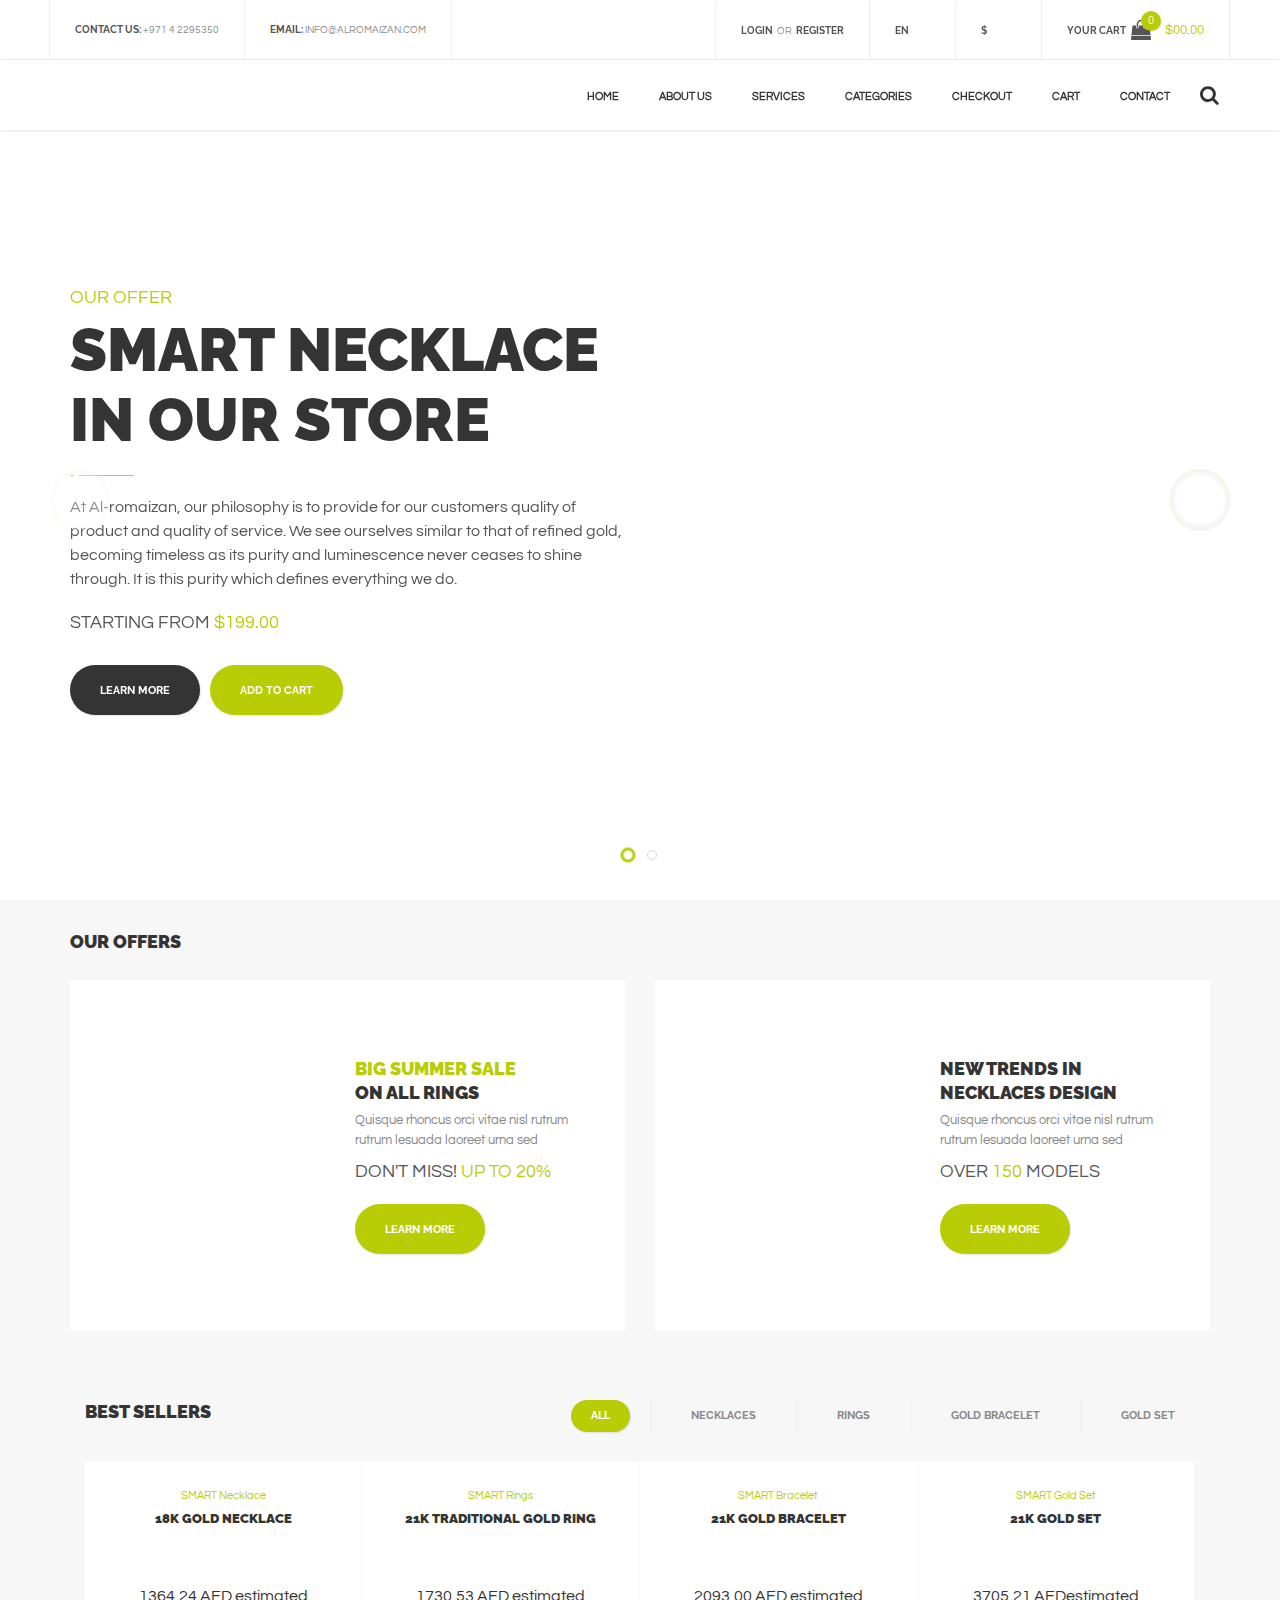
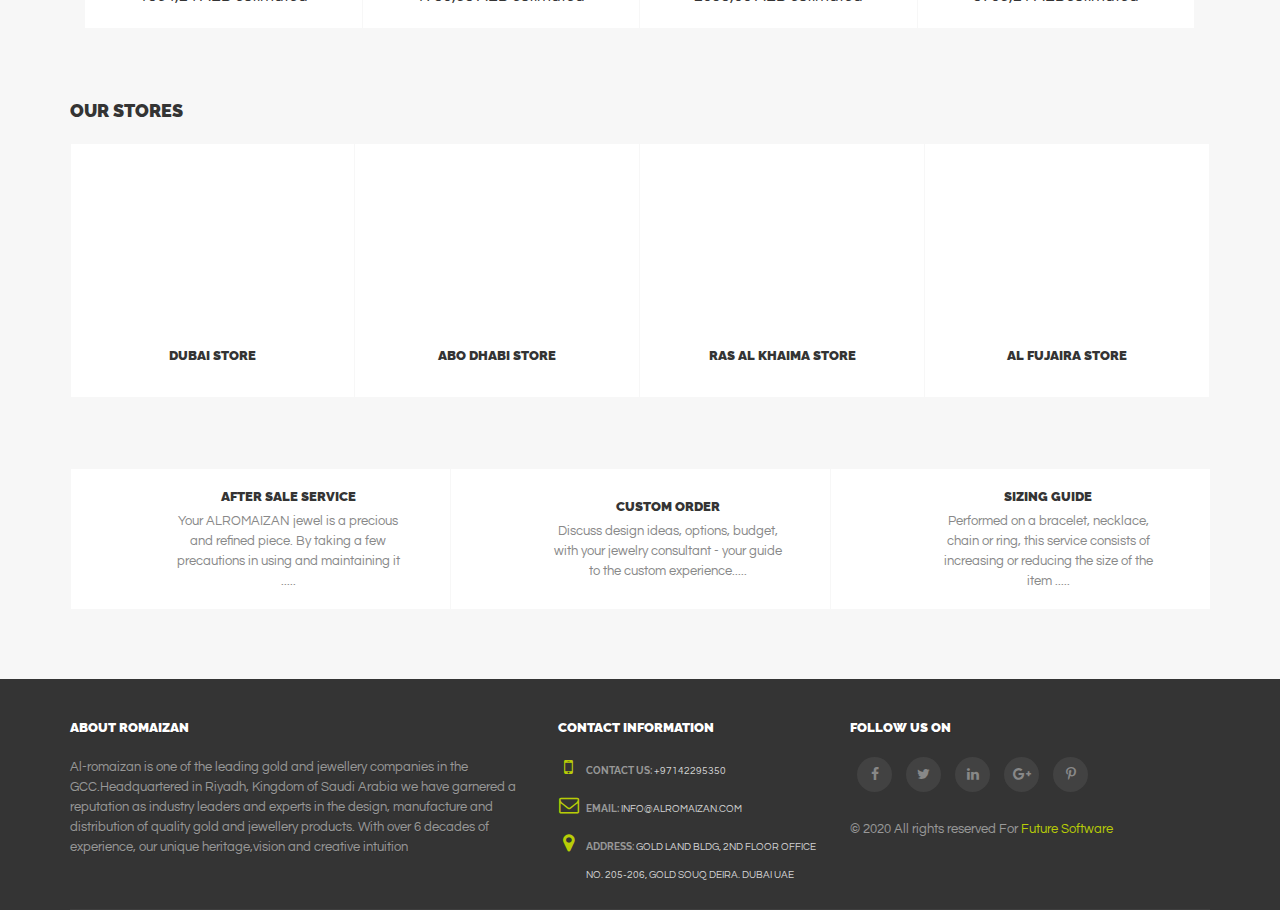
==== index.html @ 57596055 "Add files via upload" ====
<!DOCTYPE html>
<html lang="en">


<!-- Mirrored from unionagency.one/exzo/index6.html by HTTrack Website Copier/3.x [XR&CO'2014], Wed, 12 Aug 2020 08:23:23 GMT -->
<head>
	<meta http-equiv="content-type" content="text/html; charset=utf-8" />
    <meta name="format-detection" content="telephone=no" />
    <meta name="apple-mobile-web-app-capable" content="yes" />
    <meta name="viewport" content="width=device-width, initial-scale=1, maximum-scale=1.0, user-scalable=no, minimal-ui"/>
    
    <!-- fonts -->
    <link href="https://fonts.googleapis.com/css?family=Questrial|Raleway:700,900" rel="stylesheet">

    <link href="css/bootstrap.min.css" rel="stylesheet" type="text/css" />
    <link href="css/bootstrap.extension.css" rel="stylesheet" type="text/css" />
    <link href="css/style.css" rel="stylesheet" type="text/css" />
    <link href="css/swiper.css" rel="stylesheet" type="text/css" />
    <link href="css/sumoselect.css" rel="stylesheet" type="text/css" />
    <link href="css/font-awesome.min.css" rel="stylesheet" type="text/css" />

    <link rel="shortcut icon" href="img/icon.jpg" />
    <style>

       

    </style>
  	<title>Al Romaizan</title>
</head>

<body>

    <!-- LOADER -->
    <div id="loader-wrapper"></div>

    <div id="content-block">
        <!-- HEADER -->
        <header>
            <div class="header-top">
                <div class="content-margins">
                    <div class="row">
                        <div class="col-md-5 hidden-xs hidden-sm">
                            <div class="entry"><b>contact us:</b> <a href="">+971 4 2295350</a></div>
                            <div class="entry"><b>email:</b> <a href="#">info@alromaizan.com</a></div>
                        </div>
                        <div class="col-md-7 col-md-text-right">
                            <div class="entry"><a class="open-popup" data-rel="1"><b>login</b></a>&nbsp; or &nbsp;<a class="open-popup" data-rel="2"><b>register</b></a></div>
                            <div class="entry language">
                                <div class="title"><b>EN</b></div>
                                <div class="language-toggle header-toggle-animation">
                                    <a href="index1.html">AR</a>
                                    <a href="index1.html">En</a>
                                    
                                </div>
                            </div>
							<div class="entry language">
                                <div class="title"><b><a href="index1.html">$</a></b></div>
                                <div class="language-toggle header-toggle-animation">
                                    <a href="#">Dollar</a>
                                    <a href="#">EGP</a>
                                    <a href="#">DUE</a>
                                    
                                </div>
                            </div>
							<!--Start Cart Content-->
                            
                            <div class="entry hidden-xs hidden-sm cart">
                                <a href="cart.html">
                                    <b class="hidden-xs">Your Cart</b>
                                    <span class="cart-icon">
                                        <i class="fa fa-shopping-bag" aria-hidden="true"></i>
                                        <span class="cart-label">0</span>
                                    </span>
                                    <span class="cart-title hidden-xs">$00.00</span>
                                </a>
                               
                            </div>
                            <div class="hamburger-icon">
                                <span></span>
                                <span></span>
                                <span></span>
                            </div>
                        </div>
                    </div>
                </div>
            </div><!--End Top Header-->
			
			<!--Start Bottom Header-->
            <div class="header-bottom">
                <div class="content-margins">
                    <div class="row">
                        <div class="col-xs-3 col-sm-1">
						
							
                         <a id="logo" href="index6.html"><img src="img/Logo1.svg" alt="" />Al Romaizan</a> 
                        </div>
                        <div class="col-xs-9 col-sm-11 text-right">
                            <div class="nav-wrapper">
                                <div class="nav-close-layer"></div>
                                <nav>
                                    <ul>
                                        <li>
                                            <a href="index6.html">Home</a>
                                            
                                        </li>
                                        <li>
                                            <a href="about1.html">about us</a>
                                        </li>
                                       
                                        <li>
                                            <a href="services1.html">Services</a>
                                        </li>

                                        <li>
                                            <a href="categories.html">Categories</a>
                                            <div class="menu-toggle"></div>
                                            <ul>
                                                <li><a href="ringspage.html">Rings</a></li>
                                                <li><a href="necklaces.html">Necklace</a></li>
                                                <li><a href="bracelet.html">Bracelet</a></li>
                                                <li><a href="earring.html">Earring</a></li>
                                                <li><a href="set.html">set</a></li>
                                                <li><a href="others.html">Others</a></li>
                                                

                                            </ul>
                                        </li>
                                       
                                       
                                       
                                        <li><a class="active" href="checkout.html">Checkout</a></li>
                                        <li><a class="active" href="cart.html">Cart</a></li>
                                        <li><a href="contact1.html">contact</a></li>
                                    </ul>
                                    <div class="navigation-title">
                                        Navigation
                                        <div class="hamburger-icon active">
                                            <span></span>
                                            <span></span>
                                            <span></span>
                                        </div>
                                    </div>
                                </nav>
                            </div>
                            <div class="header-bottom-icon toggle-search"><i class="fa fa-search" aria-hidden="true"></i></div>
                            <div class="header-bottom-icon visible-rd"><i class="fa fa-heart-o" aria-hidden="true"></i></div>
                            <div class="header-bottom-icon visible-rd">
                                <i class="fa fa-shopping-bag" aria-hidden="true"></i>
                                <span class="cart-label">5</span>
                            </div>
                        </div>
                    </div>
                    <div class="header-search-wrapper">
                        <div class="header-search-content">
                            <div class="container-fluid">
                                <div class="row">
                                    <div class="col-sm-8 col-sm-offset-2 col-lg-6 col-lg-offset-3">
                                        <form>
                                            <div class="search-submit">
                                                <i class="fa fa-search" aria-hidden="true"></i>
                                                <input type="submit"/>
                                            </div>
                                            <input class="simple-input style-1" type="text" value="" placeholder="Enter keyword" />
                                        </form>
                                    </div>
                                </div>
                            </div>
                            <div class="button-close"></div>
                        </div>
                    </div>
                </div>
            </div><!--End Bottom Header-->

        </header>

        <div class="header-empty-space"></div>
         
	   <!--Start Slider-->
        
		<div class="slider-wrapper">
            <div class="swiper-button-prev visible-lg"></div>
            <div class="swiper-button-next visible-lg"></div>
            <div class="swiper-container" data-parallax="1" data-auto-height="1">
               <div class="swiper-wrapper">
                   <div class="swiper-slide">
                        <div class="container">
                            <div class="row">
                                <div class="col-sm-6">
                                    <div class="cell-view page-height">
                                        <div class="col-xs-b40 col-sm-b80"></div>
                                        <div data-swiper-parallax-x="-600">
                                            <div class="simple-article color uppercase size-5">our Offer</div>
                                            <div class="col-xs-b5"></div>
                                        </div>
                                        <div data-swiper-parallax-x="-500">
                                            <h1 class="h1">smart Necklace in our store</h1>
                                            <div class="title-underline left"><span></span></div>
                                        </div>
                                        <div data-swiper-parallax-x="-400">
                                            <div class="simple-article size-4 grey">At Al-romaizan, our philosophy is to provide for our customers quality of product and quality of service. We see ourselves similar to that of refined gold, becoming timeless as its purity and luminescence never ceases to shine through. It is this purity which defines everything we do.</div>
                                            <div class="empty-space col-xs-b20"></div>
                                            <div class="simple-article grey uppercase size-5">starting from <span class="color">$199.00</span></div>
                                            <div class="empty-space col-xs-b30"></div>
                                        </div>
                                        <div data-swiper-parallax-x="-300">
                                            <div class="buttons-wrapper">
                                                <a class="button size-2 style-2" href="">
                                                    <span class="button-wrapper">
                                                        <span class="icon"><img src="img/icon-1.png" alt=""></span>
                                                        <span class="text">Learn More</span>
                                                    </span>
                                                </a>
                                                <a class="button size-2 style-3" href="#">
                                                    <span class="button-wrapper">
                                                        <span class="icon"><img src="img/icon-3.png" alt=""></span>
                                                        <span class="text">Add To Cart</span>
                                                    </span>
                                                </a>
                                            </div>
                                        </div>
                                        <div class="col-xs-b40 col-sm-b80"></div>
                                    </div>
                                </div>
                            </div>
                            <div class="slider-product-preview">
                                <img src="img/Necklace.jpg" alt="">
                            </div>
                            <div class="empty-space col-xs-b80 col-sm-b0"></div>
                        </div>
                   </div>
                   <div class="swiper-slide">
                        <div class="container">
                            <div class="row">
                                <div class="col-sm-6 col-sm-offset-6">
                                    <div class="cell-view page-height">
                                        <div class="col-xs-b40 col-sm-b80"></div>
                                        <div data-swiper-parallax-x="-600">
                                            <div class="simple-article color uppercase size-5">Our Offer</div>
                                            <div class="col-xs-b5"></div>
                                        </div>
                                        <div data-swiper-parallax-x="-500">
                                            <h1 class="h1">smart Rings in our store</h1>
                                            <div class="title-underline left"><span></span></div>
                                        </div>
                                        <div data-swiper-parallax-x="-400">
                                            <div class="simple-article size-4 grey">At Al-romaizan, our philosophy is to provide for our customers quality of product and quality of service. We see ourselves similar to that of refined gold, becoming timeless as its purity and luminescence never ceases to shine through. It is this purity which defines everything we do</div>
                                            <div class="empty-space col-xs-b20"></div>
                                            <div class="simple-article grey uppercase size-5">starting from <span class="color">$150.00</span></div>
                                            <div class="empty-space col-xs-b30"></div>
                                        </div>
                                        <div data-swiper-parallax-x="-300">
                                            <div class="buttons-wrapper">
                                                <a class="button size-2 style-2" href="#">
                                                    <span class="button-wrapper">
                                                        <span class="icon"><img src="img/icon-1.png" alt=""></span>
                                                        <span class="text">Learn More</span>
                                                    </span>
                                                </a>
                                                <a class="button size-2 style-3" href="#">
                                                    <span class="button-wrapper">
                                                        <span class="icon"><img src="img/icon-3.png" alt=""></span>
                                                        <span class="text">Add To Cart</span>
                                                    </span>
                                                </a>
                                            </div>
                                        </div>
                                        <div class="col-xs-b40 col-sm-b80"></div>
                                    </div>
                                </div>
                            </div>
                            <div class="slider-product-preview align-left">
                                <img src="img/ring1.jpg" alt="">
                            </div>
                            <div class="empty-space col-xs-b80 col-sm-b0"></div>
                        </div>
                   </div>
               </div>
               <div class="swiper-pagination"></div>
            </div>
        </div> <!--End Slider-->
			
	    <!--Start Section After Slider-->		
        <div class="grey-background">
            <div class="container">
                <div class="empty-space col-xs-b30"></div>
                <div class="row">
                <!--Start Section After Slider-->	
                <div class="col-lg-12 col-xs-b15 col-lg-b0">
                    <div class="h4">Our Offers</div>
                </div>
                <div class="empty-space col-xs-b50"></div>
                    <div class="col-md-6 col-xs-b30 col-md-b0">
                        <div class="banner-shortcode style-6">
                            <img class="image" src="img/ring2.jpg" alt="" />
                            <div class="content">
                                <div class="cell-view">
                                    <h4 class="title h4 col-xs-b5"><span class="color">big summer sale</span> <br/> on all Rings</h4>
                                    <div class="description simple-article size-2 col-xs-b10">Quisque rhoncus orci vitae nisl rutrum rutrum lesuada laoreet urna sed</div>
                                    <div class="subtitle simple-article size-5 grey uppercase col-xs-b20">Don't miss! <span class="color">up to 20%</span></div>
                                    <a class="button size-2 style-3" href="product.html">
                                        <span class="button-wrapper">
                                            <span class="icon"><img src="img/icon-4.png" alt=""></span>
                                            <span class="text">learn more</span>
                                        </span>
                                    </a>
                                </div>
                            </div>
                        </div>
                    </div>
                    <div class="col-md-6">
                        <div class="banner-shortcode style-6">
                            <img class="image" src="img/necklase2.jpg" alt="" />
                            <div class="content">
                                <div class="cell-view">
                                    <h4 class="title h4 col-xs-b5">new trends in Necklaces design</h4>
                                    <div class="description simple-article size-2 col-xs-b10">Quisque rhoncus orci vitae nisl rutrum rutrum lesuada laoreet urna sed</div>
                                    <div class="subtitle simple-article size-5 grey uppercase col-xs-b20">over <span class="color">150</span> models</div>
                                    <a class="button size-2 style-3" href="product.html">
                                        <span class="button-wrapper">
                                            <span class="icon"><img src="img/icon-4.png" alt=""></span>
                                            <span class="text">learn more</span>
                                        </span>
                                    </a>
                                </div>
                            </div>
                        </div>
                    </div>
                </div><!--End Section After Slider-->	

               
		<!--Start Best Seller-->
        <div class="grey-background">
            <div class="container">
                <div class="empty-space col-xs-b35 col-md-b70"></div>
                 <!--Start Best Seller -->
                <div class="tabs-block">
                    <div class="row">
                        <div class="col-lg-4 col-xs-b15 col-lg-b0">
                            <div class="h4">best sellers</div>
                        </div>
                        <div class="col-lg-8">
                            <div class="tabulation-menu-wrapper col-lg-text-right">
                                <div class="tabulation-title simple-input">all</div>
                                <ul class="tabulation-toggle">
                                    <li><a class="tab-menu active">all</a></li>
                                    <li><a class="tab-menu">Necklaces</a></li>
                                    <li><a class="tab-menu">Rings</a></li>
                                    <li><a class="tab-menu">Gold Bracelet</a></li>
                                    <li><a class="tab-menu">Gold Set</a></li>
                                </ul>
                            </div>
                        </div>
                    </div>
                    
                    <div class="empty-space col-xs-b15 col-sm-b30"></div>
                    <div class="tab-entry visible">
                        <div class="row nopadding">
						
							<div class="col-lg-6">
                                <div class="row nopadding">
                                    <div class="col-sm-6">
                                        <div class="product-shortcode style-1">
                                            <div class="title">
                                                <div class="simple-article size-1 color col-xs-b5 text-center"><a href="#">SMART Necklace </a></div>
                                                <div class="h6 animate-to-green text-center"><a href="cart.html">18k Gold Necklace </a></div>
                                            </div>
                                            <div class="preview">
                                                <img class="SetWidth" src="img/Necklace.jpg" alt="">
                                                <div class="preview-buttons valign-middle">
                                                    <div class="valign-middle-content">
                                                        <a class="button size-2 style-2" href="product.html">
                                                            <span class="button-wrapper">
                                                                <span class="icon"><img src="img/icon-1.png" alt=""></span>
                                                                <span class="text">Learn More</span>
                                                            </span>
                                                        </a>
                                                        <a class="button size-2 style-3" href="cart.html">
                                                            <span class="button-wrapper">
                                                                <span class="icon"><img src="img/icon-3.png" alt=""></span>
                                                                <span class="text">Add To Cart</span>
                                                            </span>
                                                        </a>
                                                    </div>
                                                </div>
                                            </div>
                                            <div class="price">
                                                <div class="simple-article size-4 dark text-center">1364,24 AED estimated</div>
                                            </div>
                                          
                                        </div>
                                    </div>
                                    <div class="col-sm-6">
                                        <div class="product-shortcode style-1">
                                            <div class="title">
                                                <div class="simple-article size-1 color col-xs-b5 text-center"><a href="#">SMART Rings</a></div>
                                                <div class="h6 animate-to-green text-center"><a href="cart.html">21k Traditional Gold Ring</a></div>
                                            </div>
                                            <div class="preview">
                                                <img class="SetWidth" src="img/RingBestseller1.jpg" alt="">
                                                <div class="preview-buttons valign-middle">
                                                    <div class="valign-middle-content">
                                                        <a class="button size-2 style-2" href="product.html">
                                                            <span class="button-wrapper">
                                                                <span class="icon"><img src="img/icon-1.png" alt=""></span>
                                                                <span class="text">Learn More</span>
                                                            </span>
                                                        </a>
                                                        <a class="button size-2 style-3" href="cart.html">
                                                            <span class="button-wrapper">
                                                                <span class="icon"><img src="img/icon-3.png" alt=""></span>
                                                                <span class="text">Add To Cart</span>
                                                            </span>
                                                        </a>
                                                    </div>
                                                </div>
                                            </div>
                                            <div class="price">
                                                <div class="simple-article size-4 dark text-center">1730,53 AED estimated </div>
                                            </div>
                                           
                                        </div>
                                    </div>
                                </div>
                            </div>
                           
                            <div class="col-lg-6">
                                <div class="row nopadding">
                                    <div class="col-sm-6">
                                        <div class="product-shortcode style-1">
                                            <div class="title">
                                                <div class="simple-article size-1 color col-xs-b5 text-center"><a href="#">SMART  Bracelet
                                                </a></div>
                                                <div class="h6 animate-to-green text-center"><a href="cart.html">21k Gold Bracelet</a></div>
                                            </div>
                                            <div class="preview">
                                                <img class="SetWidth" src="img/BraceletBestseller1.jpg" alt="">
                                                <div class="preview-buttons valign-middle">
                                                    <div class="valign-middle-content">
                                                        <a class="button size-2 style-2" href="product.html">
                                                            <span class="button-wrapper">
                                                                <span class="icon"><img src="img/icon-1.png" alt=""></span>
                                                                <span class="text">Learn More</span>
                                                            </span>
                                                        </a>
                                                        <a class="button size-2 style-3" href="cart.html">
                                                            <span class="button-wrapper">
                                                                <span class="icon"><img src="img/icon-3.png" alt=""></span>
                                                                <span class="text">Add To Cart</span>
                                                            </span>
                                                        </a>
                                                    </div>
                                                </div>
                                            </div>
                                            <div class="price">
                                                <div class="simple-article size-4 dark text-center">2093,00 AED estimated</div>
                                            </div>
                                           
                                        </div>
                                    </div>
                                    <div class="col-sm-6">
                                        <div class="product-shortcode style-1">
                                            <div class="title">
                                                <div class="simple-article size-1 color col-xs-b5 text-center"><a href="#">SMART Gold Set</a></div>
                                                <div class="h6 animate-to-green text-center"><a href="#">21k Gold Set</a></div>
                                            </div>
                                            <div class="preview">
                                                <img class="SetWidth" src="img/GoldSetBestSeller1.jpg" alt="">
                                                <div class="preview-buttons valign-middle">
                                                    <div class="valign-middle-content">
                                                        <a class="button size-2 style-2" href="product.html">
                                                            <span class="button-wrapper">
                                                                <span class="icon"><img src="img/icon-1.png" alt=""></span>
                                                                <span class="text">Learn More</span>
                                                            </span>
                                                        </a>
                                                        <a class="button size-2 style-3" href="cart.html">
                                                            <span class="button-wrapper">
                                                                <span class="icon"><img src="img/icon-3.png" alt=""></span>
                                                                <span class="text">Add To Cart</span>
                                                            </span>
                                                        </a>
                                                    </div>
                                                </div>
                                            </div>
                                            <div class="price">
                                                <div class="simple-article size-4 dark text-center">3705,21 AEDestimated
                                                </div>
                                            </div>
                                            
                                        </div>
                                    </div>
                                </div>
                            </div>
                        </div>
                       
                    </div>

                    <div class="tab-entry">
                        <div class="row nopadding">
						
							<div class="col-lg-6">
                                <div class="row nopadding">
                                    <div class="col-sm-6">
                                        <div class="product-shortcode style-1">
                                            <div class="title">
                                                <div class="simple-article size-1 color col-xs-b5 text-center"><a href="#">SMART Necklace </a></div>
                                                <div class="h6 animate-to-green text-center"><a href="#">18k Gold Necklace </a></div>
                                            </div>
                                            <div class="preview">
                                                <img class="SetWidth" src="img/Necklace.jpg" alt="">
                                                <div class="preview-buttons valign-middle">
                                                    <div class="valign-middle-content">
                                                        <a class="button size-2 style-2" href="product.html">
                                                            <span class="button-wrapper">
                                                                <span class="icon"><img src="img/icon-1.png" alt=""></span>
                                                                <span class="text">Learn More</span>
                                                            </span>
                                                        </a>
                                                        <a class="button size-2 style-3" href="cart.html">
                                                            <span class="button-wrapper">
                                                                <span class="icon"><img src="img/icon-3.png" alt=""></span>
                                                                <span class="text">Add To Cart</span>
                                                            </span>
                                                        </a>
                                                    </div>
                                                </div>
                                            </div>
                                            <div class="price">
                                                <div class="simple-article size-4 dark text-center">1364,24 AED estimated</div>
                                            </div>
                                           
                                        </div>
                                    </div>
                                    <div class="col-sm-6">
                                        <div class="product-shortcode style-1">
                                            <div class="title">
                                                <div class="simple-article size-1 color col-xs-b5 text-center"><a href="#">SMART Necklace </a></div>
                                                <div class="h6 animate-to-green text-center"><a href="#">18k Gold Necklace </a></div>
                                            </div>
                                            <div class="preview">
                                                <img class="SetWidth" src="img/Necklace.jpg" alt="">
                                                <div class="preview-buttons valign-middle">
                                                    <div class="valign-middle-content">
                                                        <a class="button size-2 style-2" href="product.html">
                                                            <span class="button-wrapper">
                                                                <span class="icon"><img src="img/icon-1.png" alt=""></span>
                                                                <span class="text">Learn More</span>
                                                            </span>
                                                        </a>
                                                        <a class="button size-2 style-3" href="cart.html">
                                                            <span class="button-wrapper">
                                                                <span class="icon"><img src="img/icon-3.png" alt=""></span>
                                                                <span class="text">Add To Cart</span>
                                                            </span>
                                                        </a>
                                                    </div>
                                                </div>
                                            </div>
                                            <div class="price">
                                                <div class="simple-article size-4 dark text-center">1364,24 AED estimated</div>
                                            </div>
                                          
                                        </div>
                                    </div>
                                </div>
                            </div>
                           
                            <div class="col-lg-6">
                                <div class="row nopadding">
                                    <div class="col-sm-6">
                                        <div class="product-shortcode style-1">
                                            <div class="title">
                                                <div class="simple-article size-1 color col-xs-b5 text-center"><a href="#">SMART Necklace </a></div>
                                                <div class="h6 animate-to-green text-center"><a href="#">18k Gold Necklace </a></div>
                                            </div>
                                            <div class="preview">
                                                <img class="SetWidth" src="img/Necklace.jpg" alt="">
                                                <div class="preview-buttons valign-middle">
                                                    <div class="valign-middle-content">
                                                        <a class="button size-2 style-2" href="product.html">
                                                            <span class="button-wrapper">
                                                                <span class="icon"><img src="img/icon-1.png" alt=""></span>
                                                                <span class="text">Learn More</span>
                                                            </span>
                                                        </a>
                                                        <a class="button size-2 style-3" href="cart.html">
                                                            <span class="button-wrapper">
                                                                <span class="icon"><img src="img/icon-3.png" alt=""></span>
                                                                <span class="text">Add To Cart</span>
                                                            </span>
                                                        </a>
                                                    </div>
                                                </div>
                                            </div>
                                            <div class="price">
                                                <div class="simple-article size-4 dark text-center">1364,24 AED estimated</div>
                                            </div>
                                           
                                        </div>
                                    </div>
                                    
                                    <div class="col-sm-6">
                                        <div class="product-shortcode style-1">
                                            <div class="title">
                                                <div class="simple-article size-1 color col-xs-b5 text-center"><a href="#">SMART Necklace </a></div>
                                                <div class="h6 animate-to-green text-center"><a href="#">18k Gold Necklace </a></div>
                                            </div>
                                            <div class="preview">
                                                <img class="SetWidth" src="img/Necklace.jpg" alt="">
                                                <div class="preview-buttons valign-middle">
                                                    <div class="valign-middle-content">
                                                        <a class="button size-2 style-2" href="product.html">
                                                            <span class="button-wrapper">
                                                                <span class="icon"><img src="img/icon-1.png" alt=""></span>
                                                                <span class="text">Learn More</span>
                                                            </span>
                                                        </a>
                                                        <a class="button size-2 style-3" href="cart.html">
                                                            <span class="button-wrapper">
                                                                <span class="icon"><img src="img/icon-3.png" alt=""></span>
                                                                <span class="text">Add To Cart</span>
                                                            </span>
                                                        </a>
                                                    </div>
                                                </div>
                                            </div>
                                            <div class="price">
                                                <div class="simple-article size-4 dark text-center">1364,24 AED estimated</div>
                                            </div>
                                           
                                        </div>
                                    </div>

                                </div>
                            </div>
                        </div>
                       
                    </div>
                    
                    <div class="tab-entry">
                        <div class="row nopadding">
						
							<div class="col-lg-6">
                                <div class="row nopadding">
                                   
                                    <div class="col-sm-6">
                                        <div class="product-shortcode style-1">
                                            <div class="title">
                                                <div class="simple-article size-1 color col-xs-b5 text-center"><a href="#">SMART Rings</a></div>
                                                <div class="h6 animate-to-green text-center"><a href="#">21k Traditional Gold Ring</a></div>
                                            </div>
                                            <div class="preview">
                                                <img class="SetWidth" src="img/RingBestseller1.jpg" alt="">
                                                <div class="preview-buttons valign-middle">
                                                    <div class="valign-middle-content">
                                                        <a class="button size-2 style-2" href="product.html">
                                                            <span class="button-wrapper">
                                                                <span class="icon"><img src="img/icon-1.png" alt=""></span>
                                                                <span class="text">Learn More</span>
                                                            </span>
                                                        </a>
                                                        <a class="button size-2 style-3" href="cart.html">
                                                            <span class="button-wrapper">
                                                                <span class="icon"><img src="img/icon-3.png" alt=""></span>
                                                                <span class="text">Add To Cart</span>
                                                            </span>
                                                        </a>
                                                    </div>
                                                </div>
                                            </div>
                                            <div class="price">
                                                <div class="simple-article size-4 dark text-center">1730,53 AED estimated </div>
                                            </div>
                                            <div class="description">
                                                <div class="simple-article text size-2 text-center">Al-Romaizan Exclusive 21 Karat, Traditional Gold Ring</div>
                                                <div class="icons text-center">
                                                    <a class="entry"><i class="fa fa-check" aria-hidden="true"></i></a>
                                                    <a class="entry"><i class="fa fa-eye" aria-hidden="true"></i></a>
                                                    <a class="entry"><i class="fa fa-heart-o" aria-hidden="true"></i></a>
                                                </div>
                                            </div>
                                        </div>
                                    </div>

                                    <div class="col-sm-6">
                                        <div class="product-shortcode style-1">
                                            <div class="title">
                                                <div class="simple-article size-1 color col-xs-b5 text-center"><a href="#">SMART Rings</a></div>
                                                <div class="h6 animate-to-green text-center"><a href="#">21k Traditional Gold Ring</a></div>
                                            </div>
                                            <div class="preview">
                                                <img class="SetWidth" src="img/RingBestseller1.jpg" alt="">
                                                <div class="preview-buttons valign-middle">
                                                    <div class="valign-middle-content">
                                                        <a class="button size-2 style-2" href="product.html">
                                                            <span class="button-wrapper">
                                                                <span class="icon"><img src="img/icon-1.png" alt=""></span>
                                                                <span class="text">Learn More</span>
                                                            </span>
                                                        </a>
                                                        <a class="button size-2 style-3" href="cart.html">
                                                            <span class="button-wrapper">
                                                                <span class="icon"><img src="img/icon-3.png" alt=""></span>
                                                                <span class="text">Add To Cart</span>
                                                            </span>
                                                        </a>
                                                    </div>
                                                </div>
                                            </div>
                                            <div class="price">
                                                <div class="simple-article size-4 dark text-center">1730,53 AED estimated </div>
                                            </div>
                                            <div class="description">
                                                <div class="simple-article text size-2 text-center">Al-Romaizan Exclusive 21 Karat, Traditional Gold Ring</div>
                                                <div class="icons text-center">
                                                    <a class="entry"><i class="fa fa-check" aria-hidden="true"></i></a>
                                                    <a class="entry"><i class="fa fa-eye" aria-hidden="true"></i></a>
                                                    <a class="entry"><i class="fa fa-heart-o" aria-hidden="true"></i></a>
                                                </div>
                                            </div>
                                        </div>
                                    </div>

                                </div>
                            </div>
                           
                            <div class="col-lg-6">
                                <div class="row nopadding">
                                   
                                    <div class="col-sm-6">
                                        <div class="product-shortcode style-1">
                                            <div class="title">
                                                <div class="simple-article size-1 color col-xs-b5 text-center"><a href="#">SMART Rings</a></div>
                                                <div class="h6 animate-to-green text-center"><a href="#">21k Traditional Gold Ring</a></div>
                                            </div>
                                            <div class="preview">
                                                <img class="SetWidth" src="img/RingBestseller1.jpg" alt="">
                                                <div class="preview-buttons valign-middle">
                                                    <div class="valign-middle-content">
                                                        <a class="button size-2 style-2" href="product.html">
                                                            <span class="button-wrapper">
                                                                <span class="icon"><img src="img/icon-1.png" alt=""></span>
                                                                <span class="text">Learn More</span>
                                                            </span>
                                                        </a>
                                                        <a class="button size-2 style-3" href="cart.html">
                                                            <span class="button-wrapper">
                                                                <span class="icon"><img src="img/icon-3.png" alt=""></span>
                                                                <span class="text">Add To Cart</span>
                                                            </span>
                                                        </a>
                                                    </div>
                                                </div>
                                            </div>
                                            <div class="price">
                                                <div class="simple-article size-4 dark text-center">1730,53 AED estimated </div>
                                            </div>
                                            <div class="description">
                                                <div class="simple-article text size-2 text-center">Al-Romaizan Exclusive 21 Karat, Traditional Gold Ring</div>
                                                <div class="icons text-center">
                                                    <a class="entry"><i class="fa fa-check" aria-hidden="true"></i></a>
                                                    <a class="entry"><i class="fa fa-eye" aria-hidden="true"></i></a>
                                                    <a class="entry"><i class="fa fa-heart-o" aria-hidden="true"></i></a>
                                                </div>
                                            </div>
                                        </div>
                                    </div>

                                    <div class="col-sm-6">
                                        <div class="product-shortcode style-1">
                                            <div class="title">
                                                <div class="simple-article size-1 color col-xs-b5 text-center"><a href="#">SMART Rings</a></div>
                                                <div class="h6 animate-to-green text-center"><a href="#">21k Traditional Gold Ring</a></div>
                                            </div>
                                            <div class="preview">
                                                <img class="SetWidth" src="img/RingBestseller1.jpg" alt="">
                                                <div class="preview-buttons valign-middle">
                                                    <div class="valign-middle-content">
                                                        <a class="button size-2 style-2" href="product.html">
                                                            <span class="button-wrapper">
                                                                <span class="icon"><img src="img/icon-1.png" alt=""></span>
                                                                <span class="text">Learn More</span>
                                                            </span>
                                                        </a>
                                                        <a class="button size-2 style-3" href="cart.html ">
                                                            <span class="button-wrapper">
                                                                <span class="icon"><img src="img/icon-3.png" alt=""></span>
                                                                <span class="text">Add To Cart</span>
                                                            </span>
                                                        </a>
                                                    </div>
                                                </div>
                                            </div>
                                            <div class="price">
                                                <div class="simple-article size-4 dark text-center">1730,53 AED estimated </div>
                                            </div>
                                            <div class="description">
                                                <div class="simple-article text size-2 text-center">Al-Romaizan Exclusive 21 Karat, Traditional Gold Ring</div>
                                                <div class="icons text-center">
                                                    <a class="entry"><i class="fa fa-check" aria-hidden="true"></i></a>
                                                    <a class="entry"><i class="fa fa-eye" aria-hidden="true"></i></a>
                                                    <a class="entry"><i class="fa fa-heart-o" aria-hidden="true"></i></a>
                                                </div>
                                            </div>
                                        </div>
                                    </div>
                                </div>
                            </div>
                        </div>
                       
                    </div>
                    <div class="tab-entry">
                        <div class="row nopadding">
						
							<div class="col-lg-6">
                                <div class="row nopadding">
                                    
                                    <div class="col-sm-6">
                                        <div class="product-shortcode style-1">
                                            <div class="title">
                                                <div class="simple-article size-1 color col-xs-b5 text-center"><a href="#">SMART  Bracelet
                                                </a></div>
                                                <div class="h6 animate-to-green text-center"><a href="#">21k Gold Bracelet</a></div>
                                            </div>
                                            <div class="preview">
                                                <img src="img/BraceletBestseller1.jpg" alt="">
                                                <div class="preview-buttons valign-middle">
                                                    <div class="valign-middle-content">
                                                        <a class="button size-2 style-2" href="product.html">
                                                            <span class="button-wrapper">
                                                                <span class="icon"><img src="img/icon-1.png" alt=""></span>
                                                                <span class="text">Learn More</span>
                                                            </span>
                                                        </a>
                                                        <a class="button size-2 style-3" href="cart.html">
                                                            <span class="button-wrapper">
                                                                <span class="icon"><img src="img/icon-3.png" alt=""></span>
                                                                <span class="text">Add To Cart</span>
                                                            </span>
                                                        </a>
                                                    </div>
                                                </div>
                                            </div>
                                            <div class="price">
                                                <div class="simple-article size-4 dark text-center">2093,00 AED estimated</div>
                                            </div>
                                            <div class="description">
                                                <div class="simple-article text size-2 text-center">Al-Romaizan Exclusive 21 Karat, Gold Bracelet </div>
                                                <div class="icons text-center">
                                                    <a class="entry"><i class="fa fa-check" aria-hidden="true"></i></a>
                                                    <a class="entry"><i class="fa fa-eye" aria-hidden="true"></i></a>
                                                    <a class="entry"><i class="fa fa-heart-o" aria-hidden="true"></i></a>
                                                </div>
                                            </div>
                                        </div>
                                    </div>

                                    <div class="col-sm-6">
                                        <div class="product-shortcode style-1">
                                            <div class="title">
                                                <div class="simple-article size-1 color col-xs-b5 text-center"><a href="#">SMART  Bracelet
                                                </a></div>
                                                <div class="h6 animate-to-green text-center"><a href="#">21k Gold Bracelet</a></div>
                                            </div>
                                            <div class="preview">
                                                <img src="img/BraceletBestseller1.jpg" alt="">
                                                <div class="preview-buttons valign-middle">
                                                    <div class="valign-middle-content">
                                                        <a class="button size-2 style-2" href="product.html">
                                                            <span class="button-wrapper">
                                                                <span class="icon"><img src="img/icon-1.png" alt=""></span>
                                                                <span class="text">Learn More</span>
                                                            </span>
                                                        </a>
                                                        <a class="button size-2 style-3" href="cart.html">
                                                            <span class="button-wrapper">
                                                                <span class="icon"><img src="img/icon-3.png" alt=""></span>
                                                                <span class="text">Add To Cart</span>
                                                            </span>
                                                        </a>
                                                    </div>
                                                </div>
                                            </div>
                                            <div class="price">
                                                <div class="simple-article size-4 dark text-center">2093,00 AED estimated</div>
                                            </div>
                                            <div class="description">
                                                <div class="simple-article text size-2 text-center">Al-Romaizan Exclusive 21 Karat, Gold Bracelet </div>
                                                <div class="icons text-center">
                                                    <a class="entry"><i class="fa fa-check" aria-hidden="true"></i></a>
                                                    <a class="entry"><i class="fa fa-eye" aria-hidden="true"></i></a>
                                                    <a class="entry"><i class="fa fa-heart-o" aria-hidden="true"></i></a>
                                                </div>
                                            </div>
                                        </div>
                                    </div>

                                </div>
                            </div>
                           
                            <div class="col-lg-6">
                                <div class="row nopadding">
                                   
                                    <div class="col-sm-6">
                                        <div class="product-shortcode style-1">
                                            <div class="title">
                                                <div class="simple-article size-1 color col-xs-b5 text-center"><a href="#">SMART  Bracelet
                                                </a></div>
                                                <div class="h6 animate-to-green text-center"><a href="#">21k Gold Bracelet</a></div>
                                            </div>
                                            <div class="preview">
                                                <img src="img/BraceletBestseller1.jpg" alt="">
                                                <div class="preview-buttons valign-middle">
                                                    <div class="valign-middle-content">
                                                        <a class="button size-2 style-2" href="product.html">
                                                            <span class="button-wrapper">
                                                                <span class="icon"><img src="img/icon-1.png" alt=""></span>
                                                                <span class="text">Learn More</span>
                                                            </span>
                                                        </a>
                                                        <a class="button size-2 style-3" href="cart.html">
                                                            <span class="button-wrapper">
                                                                <span class="icon"><img src="img/icon-3.png" alt=""></span>
                                                                <span class="text">Add To Cart</span>
                                                            </span>
                                                        </a>
                                                    </div>
                                                </div>
                                            </div>
                                            <div class="price">
                                                <div class="simple-article size-4 dark text-center">2093,00 AED estimated</div>
                                            </div>
                                            <div class="description">
                                                <div class="simple-article text size-2 text-center">Al-Romaizan Exclusive 21 Karat, Gold Bracelet </div>
                                                <div class="icons text-center">
                                                    <a class="entry"><i class="fa fa-check" aria-hidden="true"></i></a>
                                                    <a class="entry"><i class="fa fa-eye" aria-hidden="true"></i></a>
                                                    <a class="entry"><i class="fa fa-heart-o" aria-hidden="true"></i></a>
                                                </div>
                                            </div>
                                        </div>
                                    </div>

                                    <div class="col-sm-6">
                                        <div class="product-shortcode style-1">
                                            <div class="title">
                                                <div class="simple-article size-1 color col-xs-b5 text-center"><a href="#">SMART  Bracelet
                                                </a></div>
                                                <div class="h6 animate-to-green text-center"><a href="#">21k Gold Bracelet</a></div>
                                            </div>
                                            <div class="preview">
                                                <img src="img/BraceletBestseller1.jpg" alt="">
                                                <div class="preview-buttons valign-middle">
                                                    <div class="valign-middle-content">
                                                        <a class="button size-2 style-2" href="product.html">
                                                            <span class="button-wrapper">
                                                                <span class="icon"><img src="img/icon-1.png" alt=""></span>
                                                                <span class="text">Learn More</span>
                                                            </span>
                                                        </a>
                                                        <a class="button size-2 style-3" href="cart.html"></a>
                                                            <span class="button-wrapper">
                                                                <span class="icon"><img src="img/icon-3.png" alt=""></span>
                                                                <span class="text">Add To Cart</span>
                                                            </span>
                                                        </a>
                                                    </div>
                                                </div>
                                            </div>
                                            <div class="price">
                                                <div class="simple-article size-4 dark text-center">2093,00 AED estimated</div>
                                            </div>
                                            <div class="description">
                                                <div class="simple-article text size-2 text-center">Al-Romaizan Exclusive 21 Karat, Gold Bracelet </div>
                                                <div class="icons text-center">
                                                    <a class="entry"><i class="fa fa-check" aria-hidden="true"></i></a>
                                                    <a class="entry"><i class="fa fa-eye" aria-hidden="true"></i></a>
                                                    <a class="entry"><i class="fa fa-heart-o" aria-hidden="true"></i></a>
                                                </div>
                                            </div>
                                        </div>
                                    </div>

                                </div>
                            </div>
                        </div>
                       
                    </div>
                    <div class="tab-entry">
                        <div class="row nopadding">
						
							<div class="col-lg-6">
                                <div class="row nopadding">
                                    <div class="col-sm-6">
                                        <div class="product-shortcode style-1">
                                            <div class="title">
                                                <div class="simple-article size-1 color col-xs-b5 text-center"><a href="#">SMART Gold Set</a></div>
                                                <div class="h6 animate-to-green text-center"><a href="#">21k Gold Set</a></div>
                                            </div>
                                            <div class="preview">
                                                <img src="img/GoldSetBestSeller1.jpg" alt="">
                                                <div class="preview-buttons valign-middle">
                                                    <div class="valign-middle-content">
                                                        <a class="button size-2 style-2" href="product.html">
                                                            <span class="button-wrapper">
                                                                <span class="icon"><img src="img/icon-1.png" alt=""></span>
                                                                <span class="text">Learn More</span>
                                                            </span>
                                                        </a>
                                                        <a class="button size-2 style-3" href="cart.html">
                                                            <span class="button-wrapper">
                                                                <span class="icon"><img src="img/icon-3.png" alt=""></span>
                                                                <span class="text">Add To Cart</span>
                                                            </span>
                                                        </a>
                                                    </div>
                                                </div>
                                            </div>
                                            <div class="price">
                                                <div class="simple-article size-4 dark text-center">3705,21 AEDestimated
                                                </div>
                                            </div>
                                            <div class="description">
                                                <div class="simple-article text size-2 text-center">Al-Romaizan Exclusive 21 Karat, Gold Set
                                                </div>
                                                <div class="icons text-center">
                                                    <a class="entry"><i class="fa fa-check" aria-hidden="true"></i></a>
                                                    <a class="entry"><i class="fa fa-eye" aria-hidden="true"></i></a>
                                                    <a class="entry"><i class="fa fa-heart-o" aria-hidden="true"></i></a>
                                                </div>
                                            </div>
                                        </div>
                                    </div>
                                    <div class="col-sm-6">
                                        <div class="product-shortcode style-1">
                                            <div class="title">
                                                <div class="simple-article size-1 color col-xs-b5 text-center"><a href="#">SMART Gold Set</a></div>
                                                <div class="h6 animate-to-green text-center"><a href="#">21k Gold Set</a></div>
                                            </div>
                                            <div class="preview">
                                                <img src="img/GoldSetBestSeller1.jpg" alt="">
                                                <div class="preview-buttons valign-middle">
                                                    <div class="valign-middle-content">
                                                        <a class="button size-2 style-2" href="product.html">
                                                            <span class="button-wrapper">
                                                                <span class="icon"><img src="img/icon-1.png" alt=""></span>
                                                                <span class="text">Learn More</span>
                                                            </span>
                                                        </a>
                                                        <a class="button size-2 style-3" href="cart.html>
                                                            <span class="button-wrapper">
                                                                <span class="icon"><img src="img/icon-3.png" alt=""></span>
                                                                <span class="text">Add To Cart</span>
                                                            </span>
                                                        </a>
                                                    </div>
                                                </div>
                                            </div>
                                            <div class="price">
                                                <div class="simple-article size-4 dark text-center">3705,21 AEDestimated
                                                </div>
                                            </div>
                                            <div class="description">
                                                <div class="simple-article text size-2 text-center">Al-Romaizan Exclusive 21 Karat, Gold Set
                                                </div>
                                                <div class="icons text-center">
                                                    <a class="entry"><i class="fa fa-check" aria-hidden="true"></i></a>
                                                    <a class="entry"><i class="fa fa-eye" aria-hidden="true"></i></a>
                                                    <a class="entry"><i class="fa fa-heart-o" aria-hidden="true"></i></a>
                                                </div>
                                            </div>
                                        </div>
                                    </div>
                                </div>
                            </div>
                           
                            <div class="col-lg-6">
                                <div class="row nopadding">
                                    <div class="col-sm-6">
                                        <div class="product-shortcode style-1">
                                            <div class="title">
                                                <div class="simple-article size-1 color col-xs-b5 text-center"><a href="#">SMART Gold Set</a></div>
                                                <div class="h6 animate-to-green text-center"><a href="#">21k Gold Set</a></div>
                                            </div>
                                            <div class="preview">
                                                <img src="img/GoldSetBestSeller1.jpg" alt="">
                                                <div class="preview-buttons valign-middle">
                                                    <div class="valign-middle-content">
                                                        <a class="button size-2 style-2" href="product.html">
                                                            <span class="button-wrapper">
                                                                <span class="icon"><img src="img/icon-1.png" alt=""></span>
                                                                <span class="text">Learn More</span>
                                                            </span>
                                                        </a>
                                                        <a class="button size-2 style-3" href="cart.html">
                                                            <span class="button-wrapper">
                                                                <span class="icon"><img src="img/icon-3.png" alt=""></span>
                                                                <span class="text">Add To Cart</span>
                                                            </span>
                                                        </a>
                                                    </div>
                                                </div>
                                            </div>
                                            <div class="price">
                                                <div class="simple-article size-4 dark text-center">3705,21 AEDestimated
                                                </div>
                                            </div>
                                            <div class="description">
                                                <div class="simple-article text size-2 text-center">Al-Romaizan Exclusive 21 Karat, Gold Set
                                                </div>
                                                <div class="icons text-center">
                                                    <a class="entry"><i class="fa fa-check" aria-hidden="true"></i></a>
                                                    <a class="entry"><i class="fa fa-eye" aria-hidden="true"></i></a>
                                                    <a class="entry"><i class="fa fa-heart-o" aria-hidden="true"></i></a>
                                                </div>
                                            </div>
                                        </div>
                                    </div>
                                    <div class="col-sm-6">
                                        <div class="product-shortcode style-1">
                                            <div class="title">
                                                <div class="simple-article size-1 color col-xs-b5 text-center"><a href="#">SMART Gold Set</a></div>
                                                <div class="h6 animate-to-green text-center"><a href="#">21k Gold Set</a></div>
                                            </div>
                                            <div class="preview">
                                                <img src="img/GoldSetBestSeller1.jpg" alt="">
                                                <div class="preview-buttons valign-middle">
                                                    <div class="valign-middle-content">
                                                        <a class="button size-2 style-2" href="product.html">
                                                            <span class="button-wrapper">
                                                                <span class="icon"><img src="img/icon-1.png" alt=""></span>
                                                                <span class="text">Learn More</span>
                                                            </span>
                                                        </a>
                                                        <a class="button size-2 style-3" href="cart.html">
                                                            <span class="button-wrapper">
                                                                <span class="icon"><img src="img/icon-3.png" alt=""></span>
                                                                <span class="text">Add To Cart</span>
                                                            </span>
                                                        </a>
                                                    </div>
                                                </div>
                                            </div>
                                            <div class="price">
                                                <div class="simple-article size-4 dark text-center">3705,21 AEDestimated
                                                </div>
                                            </div>
                                            <div class="description">
                                                <div class="simple-article text size-2 text-center">Al-Romaizan Exclusive 21 Karat, Gold Set
                                                </div>
                                                <div class="icons text-center">
                                                    <a class="entry"><i class="fa fa-check" aria-hidden="true"></i></a>
                                                    <a class="entry"><i class="fa fa-eye" aria-hidden="true"></i></a>
                                                    <a class="entry"><i class="fa fa-heart-o" aria-hidden="true"></i></a>
                                                </div>
                                            </div>
                                        </div>
                                    </div>
                                </div>
                            </div>
                        </div>
                       
                    </div>
                    
                    
				
                </div>

              

                <div class="empty-space col-xs-b35 col-md-b70"></div>

            </div>
        </div>

        <div class="swiper-container arrows-align-top" data-breakpoints="1" data-xs-slides="1" data-sm-slides="3" data-md-slides="4" data-lt-slides="4" data-slides-per-view="4">
            <div class="h4 swiper-title">our Stores</div>
            <div class="empty-space col-xs-b20"></div>
            <div class="swiper-button-prev style-1"></div>
            <div class="swiper-button-next style-1"></div>
            <div class="swiper-wrapper">
                <div class="swiper-slide">
                    <a class="product-shortcode style-2" href="#">
                        <span class="preview"><img src="img/Dubai2.jpg" alt="" /></span>
                        <span class="description">
                            <span class="h6 animate-to-green">Dubai Store</span>
                            <!--<span class="simple-article size-1 animate-to-fulltransparent">137 PRODUCTS</span>-->
                        </span>
                    </a>
                    
                   
                    
                </div>
               
                <div class="swiper-slide">
                   
                    <a class="product-shortcode style-2" href="#">
                        <span class="preview"><img src="img/AbuDhabi4.jpg" alt="" /></span>
                        <span class="description">
                            <span class="h6 animate-to-green">Abo Dhabi Store</span>
                        </span>
                    </a>

                    
                   
                </div>
                <div class="swiper-slide">
                    <a class="product-shortcode style-2" href="#">
                        <span class="preview"><img src="img/rasalkhaimah.jpg" alt="" /></span>
                        <span class="description">
                            <span class="h6 animate-to-green">Ras Al Khaima Store</span>
                        </span>
                    </a>
                   
                    
                </div>
                <div class="swiper-slide">
                  
                    <a class="product-shortcode style-2" href="#">
                        <span class="preview"><img src="img/AlFujaira2.jpg" alt="" /></span>
                        <span class="description">
                            <span class="h6 animate-to-green">Al Fujaira Store</span>
                        </span>
                    </a>
                    
                </div>

                <div class="swiper-slide">

                    <a class="product-shortcode style-2" href="#">
                        <span class="preview"><img src="img/Ajman2.jpg" alt="" /></span>
                        <span class="description">
                            <span class="h6 animate-to-green">Ajman Store</span>
                        </span>
                    </a>

                </div>

               

                <div class="swiper-slide">

                    <a class="product-shortcode style-2" href="#">
                        <span class="preview"><img src="img/Dibba4.jpg" alt="" /></span>
                        <span class="description">
                            <span class="h6 animate-to-green">Diba Store</span>
                        </span>
                    </a>
                    
                </div>
                
                <div class="swiper-slide">

                    <a class="product-shortcode style-2" href="#">
                        <span class="preview"><img src="img/sharka3.jpg" alt="" /></span>
                        <span class="description">
                            <span class="h6 animate-to-green">Sharja Store</span>
                        </span>
                    </a>
                    
                </div>

                <div class="swiper-slide">
                <a class="product-shortcode style-2" href="#">
                    <span class="preview"><img src="img/alain4.jpg" alt="" /></span>
                    <span class="description">
                        <span class="h6 animate-to-green">Al Ain Store</span>
                    </span>
                </a>

            </div>
            <div class="swiper-pagination relative-pagination visible-xs"></div>
        </div>

                <div class="empty-space col-xs-b35 col-md-b70"></div>
            </div>
        </div>

     
	   
		<!--Start bottom Services  FREE DELIVERY , CUSTOMERS SUPPORT , PAYMENT SECURITY , WORLD WIDE STORE -->
        <div class="grey-background container">

       
            <div class="row nopadding">
                <div class="col-sm-6 col-lg-4">
                    <div class="icon-description-shortcode style-4">
                        <img class="icon-image" src="img/icon-22.png" alt="">
                        <div class="cell-view">
                            <div class="title h6 text-center">After Sale Service </div>
                            <div class="description simple-article size-2 text-center">Your ALROMAIZAN jewel is a precious and refined piece.
                                By taking a few precautions in using and maintaining it .....
                            </div>
                        </div>
                    </div>
                </div>
                <div class="col-sm-6 col-lg-4">
                    <div class="icon-description-shortcode style-4">
                        <img class="icon-image" src="img/icon-23.png" alt="">
                        <div class="cell-view">
                            <div class="title h6 text-center">Custom Order</div>
                            <div class="description simple-article size-2 text-center">Discuss design ideas, options, budget, with your jewelry
                                consultant - your guide to the custom experience.....
                            </div>
                        </div>
                    </div>
                </div>
                <div class="col-sm-6 col-lg-4">
                    <div class="icon-description-shortcode style-4 text-center">
                        <img class="icon-image" src="img/icon-24.png" alt="">
                        <div class="cell-view">
                            <div class="title h6 text-center">Sizing Guide</div>
                            <div class="description simple-article size-2 text-center">Performed on a bracelet, necklace, chain or ring, this service 
                                consists of increasing or reducing the size of the item .....</div>
                        </div>
                    </div>
                </div>
            
            </div> <!--End bottom Services  FREE DELIVERY , CUSTOMERS SUPPORT , WORLD WIDE STORE -->

            <div class="empty-space col-xs-b35 col-md-b70"></div>
         </div>
        <!-- FOOTER -->
        <footer>
            <div class="container">
                <div class="footer-top">
                    <div class="row">

                        <div class="col-sm-6 col-md-5 col-xs-b30 col-md-b0">
                            <h6 class="h6 light">About  Romaizan</h6>
                            <div class="empty-space col-xs-b20"></div>
                            <!--<img src="img/logo.PNG" alt="" />-->
                            <div class="simple-article size-2 light fulltransparent">
                                Al-romaizan is one of the leading gold and jewellery companies in the GCC.Headquartered in Riyadh, Kingdom of Saudi Arabia
                                we have garnered a reputation as industry leaders and experts in the design, manufacture and distribution of quality gold and jewellery products.
                                With over 6 decades of experience, our unique heritage,vision and creative intuition 
                               
                            </div>
                            <div class="empty-space col-xs-b20"></div>

                          
                      </div>

                        <div class="col-sm- col-md-3 col-xs-b30 col-md-b0">

                            <h6 class="h6 light">Contact Information</h6>
                            <div class="empty-space col-xs-b20"></div>
                            <div class="footer-contact"><i class="fa fa-mobile" aria-hidden="true"></i> contact us: <a href="tel:+97142295350">+97142295350</a></div>
                            <div class="footer-contact"><i class="fa fa-envelope-o" aria-hidden="true"></i> email: <a href="#">info@alromaizan.com</a></div>
                            <div class="footer-contact"><i class="fa fa-map-marker" aria-hidden="true"></i> address: <a href="#">Gold Land Bldg, 2nd Floor Office no. 205-206, 
                            Gold Souq Deira. Dubai UAE</a></div>
                       
                        </div>

                       
                        <div class="clear visible-sm"></div>
                        <div class="col-sm-6 col-md-4 col-xs-b30 col-sm-b0">

                            <h6 class="h6 light">Follow Us On</h6>
                            <div class="empty-space col-xs-b20"></div>
                            
                            <div class="follow">
                                <a class="entry" href="#"><i class="fa fa-facebook"></i></a>
                                <a class="entry" href="#"><i class="fa fa-twitter"></i></a>
                                <a class="entry" href="#"><i class="fa fa-linkedin"></i></a>
                                <a class="entry" href="#"><i class="fa fa-google-plus"></i></a>
                                <a class="entry" href="#"><i class="fa fa-pinterest-p"></i></a>
                            </div>

                            <div class="empty-space col-xs-b20"></div>
                            <div class="copyright text-center">&copy; 2020 All rights reserved For <a href="#" target="_blank">Future Software</a></div>

                            
                        </div>

                        
                      
                      
                    </div>
                </div>
               
            </div>
        </footer>
    </div>


   
    <div class="popup-wrapper">
        <div class="bg-layer"></div>

         <!--start Login Login-->
        <div class="popup-content" data-rel="1">
            <div class="layer-close"></div>
            <div class="popup-container size-1">
                <div class="popup-align">
                    <h3 class="h3 text-center">Log in</h3>
                    <div class="empty-space col-xs-b30"></div>
                    <input class="simple-input" type="text" value="" placeholder="Your email" />
                    <div class="empty-space col-xs-b10 col-sm-b20"></div>
                    <input class="simple-input" type="password" value="" placeholder="Enter password" />
                    <div class="empty-space col-xs-b10 col-sm-b20"></div>
                    <div class="row">
                        <div class="col-sm-6 col-xs-b10 col-sm-b0">
                            <div class="empty-space col-sm-b5"></div>
                            <a class="simple-link">Forgot password?</a>
                            <div class="empty-space col-xs-b5"></div>
                            <a class="simple-link">register now</a>
                        </div>
                        <div class="col-sm-6 text-right">
                            <a class="button size-2 style-3" href="#">
                                <span class="button-wrapper">
                                    <span class="icon"><img src="img/icon-4.png" alt="" /></span>
                                    <span class="text">submit</span>
                                </span>
                            </a>  
                        </div>
                    </div>
                   
                   
                </div>
                <div class="button-close"></div>
            </div>
        </div>  <!--End Login Popup-->

         <!--start  Rgister Popup-->
        <div class="popup-content" data-rel="2">
            <div class="layer-close"></div>
            <div class="popup-container size-1">
                <div class="popup-align">
                    <h3 class="h3 text-center">register</h3>
                    <div class="empty-space col-xs-b30"></div>
                    <input class="simple-input" type="text" value="" placeholder="Your name" />
                    <div class="empty-space col-xs-b10 col-sm-b20"></div>
                    <input class="simple-input" type="text" value="" placeholder="Your email" />
                    <div class="empty-space col-xs-b10 col-sm-b20"></div>
                    <input class="simple-input" type="password" value="" placeholder="Enter password" />
                    <div class="empty-space col-xs-b10 col-sm-b20"></div>
                    <input class="simple-input" type="password" value="" placeholder="Repeat password" />
                    <div class="empty-space col-xs-b10 col-sm-b20"></div>
                    <div class="row">
                        <div class="col-sm-7 col-xs-b10 col-sm-b0">
                            <div class="empty-space col-sm-b15"></div>
                            <label class="checkbox-entry">
                                <input type="checkbox" /><span><a href="#">Privacy policy agreement</a></span>
                            </label>
                        </div>
                        <div class="col-sm-5 text-right">
                            <a class="button size-2 style-3" href="#">
                                <span class="button-wrapper">
                                    <span class="icon"><img src="img/icon-4.png" alt="" /></span>
                                    <span class="text">submit</span>
                                </span>
                            </a>  
                        </div>
                    </div>
                   
                </div>
                <div class="button-close"></div>
            </div>
        </div>  <!--End Register Popup-->

        <div class="popup-content" data-rel="3">
            <div class="layer-close"></div>
            <div class="popup-container size-2">
                <div class="popup-align">
                    <div class="row">
                        <div class="col-sm-6 col-xs-b30 col-sm-b0">
                            
                            <div class="main-product-slider-wrapper swipers-couple-wrapper">
                                <div class="swiper-container swiper-control-top">
                                   <div class="swiper-button-prev hidden"></div>
                                   <div class="swiper-button-next hidden"></div>
                                   <div class="swiper-wrapper">
                                       <div class="swiper-slide">
                                            <div class="swiper-lazy-preloader"></div>
                                            <div class="product-big-preview-entry swiper-lazy" data-background="img/product-preview-4.jpg"></div>
                                       </div>
                                       <div class="swiper-slide">
                                            <div class="swiper-lazy-preloader"></div>
                                            <div class="product-big-preview-entry swiper-lazy" data-background="img/product-preview-5.jpg"></div>
                                       </div>
                                       <div class="swiper-slide">
                                            <div class="swiper-lazy-preloader"></div>
                                            <div class="product-big-preview-entry swiper-lazy" data-background="img/product-preview-6.jpg"></div>
                                       </div>
                                       <div class="swiper-slide">
                                            <div class="swiper-lazy-preloader"></div>
                                            <div class="product-big-preview-entry swiper-lazy" data-background="img/product-preview-7.jpg"></div>
                                       </div>
                                       <div class="swiper-slide">
                                            <div class="swiper-lazy-preloader"></div>
                                            <div class="product-big-preview-entry swiper-lazy" data-background="img/product-preview-8.jpg"></div>
                                       </div>
                                       <div class="swiper-slide">
                                            <div class="swiper-lazy-preloader"></div>
                                            <div class="product-big-preview-entry swiper-lazy" data-background="img/product-preview-9.jpg"></div>
                                       </div>
                                       <div class="swiper-slide">
                                            <div class="swiper-lazy-preloader"></div>
                                            <div class="product-big-preview-entry swiper-lazy" data-background="img/product-preview-10.jpg"></div>
                                       </div>
                                   </div>
                                </div>

                                <div class="empty-space col-xs-b30 col-sm-b60"></div>

                                <div class="swiper-container swiper-control-bottom" data-breakpoints="1" data-xs-slides="3" data-sm-slides="3" data-md-slides="4" data-lt-slides="5" data-slides-per-view="5" data-center="1" data-click="1">
                                   <div class="swiper-button-prev hidden"></div>
                                   <div class="swiper-button-next hidden"></div>
                                   <div class="swiper-wrapper">
                                       <div class="swiper-slide">
                                            <div class="product-small-preview-entry">
                                                <img src="img/product-preview-4_.jpg" alt="" />
                                            </div>
                                        </div>
                                        <div class="swiper-slide">
                                            <div class="product-small-preview-entry">
                                                <img src="img/product-preview-5_.jpg" alt="" />
                                            </div>
                                        </div>
                                        <div class="swiper-slide">
                                            <div class="product-small-preview-entry">
                                                <img src="img/product-preview-6_.jpg" alt="" />
                                            </div>
                                        </div>
                                        <div class="swiper-slide">
                                            <div class="product-small-preview-entry">
                                                <img src="img/product-preview-7_.jpg" alt="" />
                                            </div>
                                        </div>
                                        <div class="swiper-slide">
                                            <div class="product-small-preview-entry">
                                                <img src="img/product-preview-8_.jpg" alt="" />
                                            </div>
                                        </div>
                                        <div class="swiper-slide">
                                            <div class="product-small-preview-entry">
                                                <img src="img/product-preview-9_.jpg" alt="" />
                                            </div>
                                        </div>
                                        <div class="swiper-slide">
                                            <div class="product-small-preview-entry">
                                                <img src="img/product-preview-10_.jpg" alt="" />
                                            </div>
                                       </div>

                                   </div>
                                </div>
                            </div>

                        </div>
                        <div class="col-sm-6">
                            <div class="simple-article size-3 grey col-xs-b5">SMART WATCHES</div>
                            <div class="h3 col-xs-b25">watch 42mm smartwatch</div>
                            <div class="row col-xs-b25">
                                <div class="col-sm-6">
                                    <div class="simple-article size-5 grey">PRICE: <span class="color">$225.00</span></div>        
                                </div>
                                <div class="col-sm-6 col-sm-text-right">
                                    <div class="rate-wrapper align-inline">
                                        <i class="fa fa-star" aria-hidden="true"></i>
                                        <i class="fa fa-star" aria-hidden="true"></i>
                                        <i class="fa fa-star" aria-hidden="true"></i>
                                        <i class="fa fa-star" aria-hidden="true"></i>
                                        <i class="fa fa-star-o" aria-hidden="true"></i>
                                    </div>
                                    <div class="simple-article size-2 align-inline">128 Reviews</div>
                                </div>
                            </div>
                            <div class="row">
                                <div class="col-sm-6">
                                    <div class="simple-article size-3 col-xs-b5">ITEM NO.: <span class="grey">127-#5238</span></div>
                                </div>
                                <div class="col-sm-6 col-sm-text-right">
                                    <div class="simple-article size-3 col-xs-b20">AVAILABLE.: <span class="grey">YES</span></div>
                                </div>
                            </div>
                            <div class="simple-article size-3 col-xs-b30">Vivamus in tempor eros. Phasellus rhoncus in nunc sit amet mattis. Integer in ipsum vestibulum, molestie arcu ac, efficitur tellus. Phasellus id vulputate erat.</div>
                            <div class="row col-xs-b40">
                                <div class="col-sm-3">
                                    <div class="h6 detail-data-title size-1">size:</div>
                                </div>
                                <div class="col-sm-9">
                                    <select class="SlectBox">
                                        <option disabled="disabled" selected="selected">Choose size</option>
                                        <option value="volvo">Volvo</option>
                                        <option value="saab">Saab</option>
                                        <option value="mercedes">Mercedes</option>
                                        <option value="audi">Audi</option>
                                    </select>
                                </div>
                            </div>
                            <div class="row col-xs-b40">
                                <div class="col-sm-3">
                                    <div class="h6 detail-data-title">color:</div>
                                </div>
                                <div class="col-sm-9">
                                    <div class="color-selection size-1">
                                        <div class="entry active" style="color: #a7f050;"></div>
                                        <div class="entry" style="color: #50e3f0;"></div>
                                        <div class="entry" style="color: #eee;"></div>
                                        <div class="entry" style="color: #4d900c;"></div>
                                        <div class="entry" style="color: #edb82c;"></div>
                                        <div class="entry" style="color: #7d3f99;"></div>
                                        <div class="entry" style="color: #3481c7;"></div>
                                        <div class="entry" style="color: #bf584b;"></div>
                                    </div>
                                </div>
                            </div>
                            <div class="row col-xs-b40">
                                <div class="col-sm-3">
                                    <div class="h6 detail-data-title size-1">quantity:</div>
                                </div>
                                <div class="col-sm-9">
                                    <div class="quantity-select">
                                        <span class="minus"></span>
                                        <span class="number">1</span>
                                        <span class="plus"></span>
                                    </div>
                                </div>
                            </div>
                            <div class="row m5 col-xs-b40">
                                <div class="col-sm-6 col-xs-b10 col-sm-b0">
                                    <a class="button size-2 style-2 block" href="#">
                                        <span class="button-wrapper">
                                            <span class="icon"><img src="img/icon-2.png" alt=""></span>
                                            <span class="text">add to cart</span>
                                        </span>
                                    </a>
                                </div>
                                <div class="col-sm-6">
                                    <a class="button size-2 style-1 block noshadow" href="#">
                                    <span class="button-wrapper">
                                        <span class="icon"><i class="fa fa-heart-o" aria-hidden="true"></i></span>
                                        <span class="text">add to favourites</span>
                                    </span>
                                </a>
                                </div>
                            </div>
                            <div class="row">
                                <div class="col-sm-3">
                                    <div class="h6 detail-data-title size-2">share:</div>
                                </div>
                                <div class="col-sm-9">
                                    <div class="follow light">
                                        <a class="entry" href="#"><i class="fa fa-facebook"></i></a>
                                        <a class="entry" href="#"><i class="fa fa-twitter"></i></a>
                                        <a class="entry" href="#"><i class="fa fa-linkedin"></i></a>
                                        <a class="entry" href="#"><i class="fa fa-google-plus"></i></a>
                                        <a class="entry" href="#"><i class="fa fa-pinterest-p"></i></a>
                                    </div>
                                </div>
                            </div>
                        </div>
                    </div>
                </div>
                <div class="button-close"></div>
            </div>
        </div>

    </div>

    <script src="js/jquery-2.2.4.min.js"></script>
    <script src="js/swiper.jquery.min.js"></script>
    <script src="js/global.js"></script>

    <!-- styled select -->
    <script src="js/jquery.sumoselect.min.js"></script>

    <!-- counter -->
    <script src="js/jquery.classycountdown.js"></script>
    <script src="js/jquery.knob.js"></script>
    <script src="js/jquery.throttle.js"></script>

</body>

<!-- Mirrored from unionagency.one/exzo/index6.html by HTTrack Website Copier/3.x [XR&CO'2014], Wed, 12 Aug 2020 08:23:36 GMT -->
</html>
---- css/style.css ----
/*-------------------------------------------------------------------------------------------------------------------------------*/
/*This is main CSS file that contains custom style rules used in this template*/
/*-------------------------------------------------------------------------------------------------------------------------------*/
/* Template Name: "EX ZO"*/
/* Version: 1.0 Initial Release*/
/* Build Date: 06-02-2016*/
/* Author: UnionAgency*/
/* Copyright: (C) 2016 */
/*-------------------------------------------------------------------------------------------------------------------------------*/

/*--------------------------------------------------------*/
/* TABLE OF CONTENTS: */
/*--------------------------------------------------------*/



/* 01 - RESET STYLES */
/* 02 - GLOBAL SETTINGS */
/* 03 - POPUPS */
/* 04 - SWIPER */
/* 05 - HEADER */
/* 06 - FOOTER */
/* 07 - CATEGORIES MENU */
/* 08 - HOMEPAGE */
/* 09 - PRODUCTS */
/* 10 - PRODUCT */
/* 11 - PRODUCT SHORTCODES */
/* 12 - BANNER SHORTCODES */
/* 13 - BLOG SHORTCODES */
/* 14 - TABULATION */
/* 15 - ICON DESCRIPTION SHORTCODES */
/* 16 - MASONRY */
/* 17 - HOMEPAGE */
/* 18 - CONTACTS */
/* 19 - CHECKOUT */
/* 20 - CART */
/* 21 - BLOG DETAIL */
/* 22 - MEDIA QUERIES */


/*-------------------------------------------------------------------------------------------------------------------------------*/
/* 01 - RESET STYLES */
/*-------------------------------------------------------------------------------------------------------------------------------*/
html{overflow-y: scroll;}
html, body, div, span, applet, object, iframe, h1, h2, h3, h4, h5, h6, p, blockquote, pre, a, abbr, acronym, address, big, cite, code, del, dfn, em, img, ins, kbd, q, s, samp, small, strike, strong, sub, sup, tt, var, b, u, i, center, dl, dt, dd, ol, ul, li, fieldset, form, label, legend, table, caption, tbody, tfoot, thead, tr, th, td, article, aside, canvas, details, embed, figure, figcaption, footer, header, hgroup, menu, nav, output, ruby, section, summary, time, mark, audio, video {margin: 0; padding: 0; border: 0; font-size: 100%; font: inherit; vertical-align: baseline;}
h1, h2, h3, h4, h5, h6{font-weight: 400;}
/* HTML5 display-role reset for older browsers */
article, aside, details, figcaption, figure, footer, header, hgroup, menu, nav, section {display: block;}
blockquote, q {quotes: none;}
blockquote:before, blockquote:after, q:before, q:after {content: ''; content: none;}
body *{-webkit-text-size-adjust:none; outline: none;}
.clear{clear:both; overflow:hidden; height:0px; font-size:0px; display: block;}
input:focus, select:focus, textarea:focus, button:focus {outline: none;}
input, textarea, select{font-weight: 400; -webkit-appearance: none; appearance: none; border-radius: 0; background: none; border: none; margin: 0; width: 100%; font-family: 'Questrial', sans-serif;}
textarea{display: block; resize: none; overflow: auto;}
select::-ms-expand{display: none;}
input[type="submit"], input[type="file"]{position: absolute; left: 0; top: 0; width:100%; height:100%; opacity:0; border:none; cursor:pointer; z-index: 1;}
a, a:link, a:visited, a:active, a:hover{cursor: pointer; text-decoration: none; outline: none;}
body{font-weight: 400; font-size: 14px; line-height: 1; font-family: 'Questrial', sans-serif;}
b, strong{font-weight: 700;}
ul, ol{list-style: none;}
a{color: inherit;}


/*-------------------------------------------------------------------------------------------------------------------------------*/
/* 02 - GLOBAL SETTINGS */
/*-------------------------------------------------------------------------------------------------------------------------------*/
/*main*/
#content-block{position: relative; overflow: hidden; left: 0;}
.container{max-width: 100%; position: relative;}
.container-fluid{position: relative;}
.content-margins{position: relative; border-left: 50px transparent solid; border-right: 50px transparent solid;}
@media (max-width: 991px) {
	.content-margins{border-width: 0 15px;}
}
.content-margins.grey{border-color: #f7f7f7;}
.overflow-hidden{overflow: hidden;}
html.overflow-hidden body{overflow: hidden;}
.page-height{min-height: 500px;}
body.mobile .swiper-container.page-height, body.mobile .swiper-container.page-height .swiper-wrapper, body.mobile .swiper-container.page-height .swiper-slide{height: auto!important;}
body.mobile .swiper-container.page-height .swiper-wrapper{transform: none!important; -webkit-transform: none!important;}
body.mobile .swiper-container.page-height .swiper-pagination{display: none;}
.grey-background{background: #f7f7f7;}
@media (min-width: 992px) {
	.visible-rd{display: none!important;}
}
.image-thumbnail{display: block; max-width: 100%; height: auto; margin: 0 auto;}
@media (min-width: 992px) {
	.row.vertical-aligned-columns{font-size: 0; white-space: nowrap;}
	.row.vertical-aligned-columns > div[class*="col"]{float: none; display: inline-block; vertical-align: middle; white-space: normal;}
}
/*table*/
.table-view{height: 100%; width: 100%; display: table;}
.row-view{display: table-row;}
.cell-view{display: table-cell; vertical-align: middle; width: 10000px;}
.cell-view.page-height{position: relative; z-index: 1;}
.cell-view.simple-banner-height{height: 600px;}
.cell-view.simple-banner-height.middle{height: 700px;}
.cell-view.simple-banner-height.big{height: 800px;}
/* Tablets (>=768px)*/
@media (max-width: 991px) {
	.cell-view.page-height{height: 500px!important}
	.swiper-container.page-height{height: 500px!important;}
	.cell-view.simple-banner-height, .cell-view.simple-banner-height.big, .cell-view.simple-banner-height.middle{height: auto;}
}
/*Phones (<768px)*/
@media (max-width: 767px) {
	.cell-view.page-height{height: auto!important}
	.swiper-container.page-height, .swiper-container.page-height .swiper-wrapper, .swiper-container.page-height .swiper-slide{height: auto!important;}
	.swiper-container.page-height .swiper-wrapper{transform: none!important; -webkit-transform: none!important;}
	.swiper-container.page-height .swiper-pagination{display: none;}
}
/*body selection*/
body ::selection {color: #b8cd06; background: #343434;}
body ::-moz-selection {color: #b8cd06; background: #343434;}
/*helper classes*/
.nopadding, .nopadding>*[class*="col"]{padding-left: 0; padding-right: 0; margin-left: 0; margin-right: 0;}
.line-through{display: inline-block; position: relative; padding: 0 5px;}
.line-through:after{position: absolute; width: 100%; height: 1px; left: 0; top: 50%; background: currentColor; content: "";}
.clearfix:after{content: ""; display: block; clear: both;}
.valign-middle {
	display: -ms-flexbox;
	display: -webkit-flex;
	display: flex;

	-ms-flex-align: center;
	-webkit-align-items: center;
	-webkit-box-align: center;

	align-items: center;
}
.valign-middle-content{width: 100%; position: relative;}
.full-size{position: absolute; left: 0; top: 0; width: 100%; height: 100%;}
.fixed-background{background-size: cover; background-position: center top; background-attachment: fixed;}
body.mobile .fixed-background{background-attachment: scroll;}
.align-inline{display: inline-block; vertical-align: middle;}
.align-inline.spacing-1{margin-right: 20px; margin-bottom: 10px;}
.block{display: block;}
.rounded-image{border-radius: 10px; -webkit-border-radius: 10px;}
.block-image{display: block; max-width: 100%; height: auto; margin: 0 auto;}
.uppercase{text-transform: uppercase;}
.row-background{position: absolute; width: 50%; bottom: 0; height: 100%;}
.row-background.big{height: 112%;}
.row-background img{position: absolute; max-height: 100%; max-width: 100%; bottom: 0; left: 50%; transform: translateX(-50%)!important; -webkit-transform: translateX(-50%)!important;}
.row-background.left{left: 0;}
.row-background.right{right: 0;}
.block-entry{background-size: cover; background-position: center center; background-repeat: no-repeat;}
.notransition, .notransition *{transition: none!important; -webkit-transition: none!important;}
/*hovers*/
.simple-mouseover{display: block; overflow: hidden;}
.simple-mouseover, .simple-mouseover *{position: relative;}
.simple-mouseover:after, .simple-mouseover:before{position: absolute; left: 0; top: 0; width: 100%; height: 100%; background: rgba(184,205,6,.8); content: ""; opacity: 0; transition: all .3s; -webkit-transition: all .3s; border-radius: inherit; -webkit-border-radius: inherit;}
.simple-mouseover:before{background: url(../img/icon-11.png) center center no-repeat; z-index: 1; transform: rotate(180deg); -webkit-transform: rotate(180deg);}
.simple-mouseover:hover:after{opacity: 1;}
.simple-mouseover:hover:before{opacity: 1; transform: rotate(0); -webkit-transform: rotate(0);}
.simple-mouseover img{display: block; max-width: 100%; height: auto;}
/*loader*/
#loader-wrapper{position: fixed; left: 0; top: -100px; right: 0; bottom: -100px; background: #fff; z-index: 12;}
/**/
.simple-article{color: #888;}
.simple-article.grey, .grey{color: #555;}
.simple-article.dark, .dark{color: #343434;}
.simple-article.light{color: #fff; text-shadow: 1px 1px 1px rgba(0,0,0,.1);}
.simple-article.light.transparent, .light.transparent{color: rgba(255,255,255,.8);}
.simple-article.light.fulltransparent, .light.fulltransparent{color: rgba(255,255,255,.5);}
.simple-article.color, .color{color: #b8cd06;}

.simple-article.size-1{font-size: 11px; line-height: 18px;}
.simple-article.size-2{font-size: 13px; line-height: 20px;}
.simple-article.size-3{font-size: 14px; line-height: 22px;}
.simple-article.size-4{font-size: 16px; line-height: 24px;}
.simple-article.size-5{font-size: 18px; line-height: 24px;}

.simple-article p, .simple-article ul, .simple-article ol, .simple-article img, .simple-article *[class*="col"], .simple-article h1, .simple-article h2, .simple-article h3, .simple-article h4, .simple-article h5, .simple-article h6, .simple-article .embed-responsive, .simple-article .swiper-container{margin-bottom: 22px;}
.simple-article *:last-child{margin-bottom: 0;}

.simple-article img{max-width: 100%; height: auto; display: inline-block; vertical-align: bottom;}
.blog-article img{display: block;}
.blog-article p, .blog-article ul, .blog-article ol, .blog-article img, .blog-article *[class*="col"]{margin-bottom: 1em;}
.simple-article ol{counter-reset: number;}
.simple-article ol li{padding-left: 0; margin-bottom: 8px;}
.simple-article ol li:before{counter-increment: number; content: "#" counter(number); color: #b8cd06; margin-right: 5px;}
.simple-article ul li{padding-bottom: 4px; padding-top: 4px; position: relative;}
.simple-article ul li:before{content: ""; width: 17px; height: 13px; display: inline-block; vertical-align: middle; background: url(../img/icon-20.png); position: relative; margin-right: 12px;}
.simple-article.light ul li:before{background-image: url(../img/icon-21.png);}

.simple-article h1, .h1, .simple-article h2, .h2, .simple-article h3, .h3, .simple-article h4, .h4, .simple-article h5, .h5, .simple-article h6, .h6{color: #343434; font-weight: 900; font-family: 'Raleway', sans-serif; text-transform: uppercase;}
.simple-article.light h1, .simple-article.light .h1, .h1.light, .simple-article.light h2, .simple-article.light .h2, .h2.light, .simple-article.light h3, .simple-article.light .h3, .h3.light, .simple-article.light h4, .simple-article.light .h4, .h4.light, .simple-article.light h5, .simple-article.light .h5, .h5.light, .simple-article.light h6, .simple-article.light .h6, .h6.light{color: #fff; text-shadow: 1px 1px 1px rgba(0,0,0,.1);}
.simple-article h1 a, .h1 a, .simple-article h2 a, .h2 a, .simple-article h3 a, .h3 a, .simple-article h4 a, .h4 a, .simple-article h5 a, .h5 a, .simple-article h6 a, .h6 a{transition: all .15s; -webkit-transition: all .15s;}
.simple-article h1 a:hover, .h1 a:hover, .simple-article h2 a:hover, .h2 a:hover, .simple-article h3 a:hover, .h3 a:hover, .simple-article h4 a:hover, .h4 a:hover, .simple-article h5 a:hover, .h5 a:hover, .simple-article h6 a:hover, .h6 a:hover{color: #b8cd06;}
.simple-article h1, .h1{font-size: 60px; line-height: 70px;}
.simple-article h2, .h2{font-size: 40px; line-height: 46px;}
.simple-article h3, .h3{font-size: 30px; line-height: 34px;}
.simple-article h4, .h4{font-size: 18px; line-height: 24px;}
.simple-article h5, .h5{font-size: 16px; line-height: 22px;}
.simple-article h6, .h6{font-size: 13px; line-height: 18px;}
.simple-article a:not(.button):hover{text-decoration: underline;}
.simple-article br{line-height: 1em;}
.title-underline{padding: 20px 0; color: #c2d805; height: 21px;}
.title-underline.light{color: #fff;}
.title-underline span{width: 55px; height: 1px; background: currentColor; display: inline-block; vertical-align: top; position: relative;}
.title-underline span:before, .title-underline span:after{width: 4px; height: 1px; background: inherit; position: absolute; content: ""; top: 0; left: -9px;}
.title-underline span:after{left: auto; right: -9px;}
.title-underline.left{margin-left: 9px;}
.title-underline.left span:after{display: none;}
.title-underline.right{margin-right: 9px;}
.title-underline.right span:before{display: none;}
/*Desktops (>=992px)*/
@media (max-width: 1199px) {
	.simple-article h1, .h1{font-size: 46px; line-height: 46px;}
}
/* Tablets (>=768px)*/
@media (max-width: 991px) {
	.simple-article h1, .h1{font-size: 46px; line-height: 46px;}
}
/*Phones (<768px)*/
@media (max-width: 767px) {
	.simple-article h1, .h1{font-size: 34px; line-height: 40px;}
	.simple-article h2, .h2{font-size: 34px; line-height: 40px;}
}
/**/
.button{display: inline-block; vertical-align: bottom; text-align: center; font-family: 'Raleway', sans-serif; -webkit-box-shadow: 1px 1px 2px rgba(0,0,0,.1); box-shadow: 1px 1px 2px rgba(0,0,0,.1); text-transform: uppercase; font-weight: 700; position: relative; cursor: pointer;}
.button.noshadow{box-shadow: none; -webkit-box-shadow: none; border: 1px #eee solid;}
.button.block{display: block;}
.button input{position: absolute; left: 0; top: 0; width: 100%; height: 100%; opacity: 0;}
.button span{display: block; position: relative; left: 0;}

.button span.icon{transition: all .15s; -webkit-transition: all .15s;}
.button span.text{transition: all .3s .05s; -webkit-transition: all .3s .05s;}

.button.size-1{font-size: 11px; line-height: 18px; border-radius: 20px; -webkit-border-radius: 20px;}
.button.size-2{font-size: 11px; line-height: 18px; border-radius: 25px; -webkit-border-radius: 25px;}
.button.size-1 .text{padding: 12px 20px 10px 20px;}
.button.size-2 .text{padding: 17px 30px 15px 30px;}
.button.style-1{background: #fff; color: #555;}
.button.style-2{background: #343434; color: #fff;}
.button.style-3{background: #b8cd06; color: #fff;}
.button.style-4{color: #fff;}
.button.style-5{border: 1px #eee solid; color: #888; box-shadow: none; -webkit-box-shadow: none;}
.button.facebook-button{background: #3b5998;}
.button.twitter-button{background: #5ea9dd;}
.button.google-button{background: #dd4d42;}
.button-wrapper{display: block; overflow: hidden; border-radius: inherit; -webkit-border-radius: inherit; position: relative;}
.button:before{position: absolute; left: 0; top: 0; width: 100%; height: 100%; border-radius: inherit; -webkit-border-radius: inherit; background: inherit; content: ""; opacity: .3;}
.button:hover:before{transform: scale(1.5); -webkit-transform: scale(1.5); opacity: 0; visibility: hidden; transition: transform .5s, opacity .5s, visibility 0s .5s; -webkit-transition: transform .5s, opacity .5s, visibility 0s .5s;}
.button .icon{width: 30px; height: 30px; line-height: 30px; text-align: center; font-size: 20px; position: absolute; left: -50px; top: 50%; margin-top: -15px; margin-left: -15px; color: #b8cd06;}
.button:hover .icon{left: 50%;}
.button.style-3 .icon, .button.style-4 .icon{color: #fff;}
.button.style-5 .icon{color: #888;}
.button .icon img{display: block; max-width: 30px; height: auto;}
.button .icon .fa{display: block; line-height: inherit;}
.button:hover .text{left: 100%;}
.button-close{display: inline-block; vertical-align: middle; background: url(../img/icon-5.png) 50% 50% no-repeat; width: 40px; height: 40px; cursor: pointer; position: relative;}
.button-close:before{position: absolute; left: 0; top: 0; width: 100%; height: 100%; content: ""; border-radius: 50%; -webkit-border-radius: 50%; transform: scale(0); -webkit-transform: scale(0); pointer-events: none; background: #000; opacity: .5;}
.button-close:hover:before{transform: scale(1.5); -webkit-transform: scale(1.5); opacity: 0; transition: transform .5s, opacity .5s, visibility 0s .5s; -webkit-transition: transform .5s, opacity .5s, visibility 0s .5s;}
.buttons-wrapper{font-size: 0; margin: 0 -5px;}
.buttons-wrapper .button{margin: 0 5px 10px 5px;}
.buttons-wrapper .button:last-child{margin-right: 0;}
.buttons-wrapper:after{display: block; content: ""; margin-top: -10px;}
.buttons-wrapper .simple-article{line-height: 24px; margin: 13px 30px 10px 0; display: inline-block; vertical-align: top;}
.play-button{width: 50px; height: 50px; background: #b8cd06; border-radius: 50px; -webkit-border-radius: 50px; position: relative; position: absolute; left: 50%; top: 50%; margin: -25px 0 0 -25px;}
.play-button:before{position: absolute; left: -5px; top: -5px; right: -5px; bottom: -5px; background: rgba(184,205,6,.3); content: ""; border-radius: inherit; -webkit-border-radius: inherit; transition: all .3s; -webkit-transition: all .3s;}
.play-button:hover:before{transform: scale(.9); -webkit-transform: scale(.9);}
.play-button:after{width: 0; height: 0; border-style: solid; border-width: 6.5px 0 6.5px 9px; border-color: transparent transparent transparent #fff; position: absolute; left: 50%; top: 50%; margin: -6.5px 0 0 -3px; content: "";}
/* Tablets (>=768px)*/
@media (max-width: 991px) {
	.buttons-wrapper .simple-article{display: block;}
}
/*Phones (<768px)*/
@media (max-width: 767px) {
	.button{display: block;}
	.button.mobile-icon .text{display: none;}
	.button.mobile-icon .icon{position: relative; left: auto; top: auto; margin: 0; display: block; width: auto; height: auto; line-height: inherit;}
	.button.mobile-icon.size-1{width: 40px; height: 40px; line-height: 40px;}
	.button.mobile-icon.size-2{width: 50px; height: 50px; line-height: 50px;}
	.buttons-wrapper .button{margin-right: 0;}
}
/**/
.simple-input, .SumoSelect > .CaptionCont{font-size: 14px; color: #555; height: 50px; line-height: 48px; padding: 0 30px; width: 100%; border: 1px #eee solid; border-radius: 26px; -webkit-border-radius: 26px; transition: all .15s; -webkit-transition: all .15s;}
.simple-input.small{height: 40px; line-height: 38px; font-size: 11px; padding: 0 18px;}
.simple-input{background: #fff;}
.simple-input.style-1{border-radius: 0; -webkit-border-radius: 0; border-left: none; border-top: none; border-right: none; padding-left: 0;}
.SumoSelect > .CaptionCont{font-size: 14px;}
.SumoSelect > select.small+.CaptionCont{padding: 0 15px; font-size: 10px; text-transform: uppercase;}
.SumoSelect > select.small+.CaptionCont > label{width: 40px;}
.SumoSelect > select.small+.CaptionCont > span{padding-right: 20px;}
.SlectBox.small+.CaptionCont{height: 42px; line-height: 40px; border-radius: 21px; -webkit-border-radius: 21px;}
.simple-input:focus, .SumoSelect.open > .CaptionCont{border-color: #b8cd06;}
.simple-input.invalid{border-color: #dd4d42!important;}
.SumoSelect > .CaptionCont > span.placeholder {color: #888;}
input::-webkit-input-placeholder, textarea::-webkit-input-placeholder{color: #888; opacity: 1;}
input:-moz-placeholder, textarea:-moz-placeholder{color: #888; opacity: 1;}
input::-moz-placeholder, textarea::-moz-placeholder{color: #888; opacity: 1;}
input:-ms-input-placeholder, textarea:-ms-input-placeholder{color: #888; opacity: 1;}
textarea.simple-input{padding-top: 10px; padding-bottom: 10px; line-height: 22px; height: 140px;}
.simple-input.light{border-color: rgba(255,255,255,.5); color: #fff; background: transparent;}
.simple-input.light:focus{border-color: #fff;}
.SumoSelect select.light+.CaptionCont > span.placeholder {color: rgba(255,255,255,.8);}
input.light::-webkit-input-placeholder, textarea.light::-webkit-input-placeholder, select.light+.CaptionCont input::-webkit-input-placeholder{color: rgba(255,255,255,.8); opacity: 1;}
input.light:-moz-placeholder, textarea.light:-moz-placeholder, select.light+.CaptionCont input:-moz-placeholder{color: rgba(255,255,255,.8); opacity: 1;}
input.light::-moz-placeholder, textarea.light::-moz-placeholder, select.light+.CaptionCont input::-moz-placeholder{color: rgba(255,255,255,.8); opacity: 1;}
input.light:-ms-input-placeholder, textarea.light:-ms-input-placeholder, select.light+.CaptionCont input:-ms-input-placeholder{color: rgba(255,255,255,.8); opacity: 1;}
select.light+.CaptionCont{background: transparent; border-color: rgba(255,255,255,.5); color: #fff;}
.SumoSelect.open select.light+.CaptionCont{border-color: #fff;}
.single-line-form{position: relative;}
.single-line-form .button{position: absolute; top: 0; right: 0;}
.input-file-wrapper{position: relative;}
.input-file-wrapper .simple-input{color: #888; padding-right: 50px;}
.input-file-wrapper.active .simple-input{color: #555;}
.input-file-wrapper .simple-input.light{color: rgba(255,255,255,.8);}
.input-file-wrapper.active .simple-input.light{color: #fff;}
.input-file-wrapper .file-remove{position: absolute; top: 0; right: 0; width: 50px; height: 50px; background: url(../img/icon-5.png) center center; cursor: pointer; z-index: 1; opacity:.5; display: none;}
.input-file-wrapper .file-remove.light{background-image: url(../img/icon-19.png);}
.input-file-wrapper .file-remove:hover{opacity: 1;}
.input-file-wrapper.active .file-remove{display: block;}
form{position: relative;}
.submit-icon{position: absolute; right: 0; top: 0; height: 100%; width: 50px; text-align: center; color: #888; cursor: pointer; transition: all .3s; -webkit-transition: all .3s;}
.submit-icon:hover{color: #343434;}
.submit-icon .fa{position: absolute; left: 50%; top: 50%; transform: translateX(-50%) translateY(-50%); -webkit-transform:translateX(-50%) translateY(-50%);}
/**/
.checkbox-entry{display: inline-block; cursor: pointer; margin: 0; padding: 0; min-width: 20px; min-height: 20px;}
.checkbox-entry input{display: none;}
.checkbox-entry span{position: relative; font-size: 11px; line-height: 20px; padding-left: 30px; display: block; color: #888; text-transform: uppercase;}
.checkbox-entry:hover span{color: #555;}
.checkbox-entry span:before{content: ""; position: absolute; left: 0; top: 0; width: 20px; height: 20px; border: 1px #eee solid; border-radius: 2px; -webkit-border-radius: 2px; background: url(../img/icon-6.png) 100px center no-repeat #fff;}
.checkbox-entry input:checked+span:before{border-color: #b8cd06; background-color: #b8cd06; background-position: center center;}
.checkbox-entry.radio span:before{border-radius: 10px; -webkit-border-radius: 10px; background: none;}
.checkbox-entry.radio input:checked+span:before{border-color: #b8cd06; background-color: #fff; border-width: 7px;}
.checkbox-entry a:hover{text-decoration: underline;}
.checkbox-entry.light span{color: rgba(255,255,255,.8);}
.checkbox-entry.light:hover span{color: #fff;}
.checkbox-entry.light.radio input:checked+span:after{content: ""; position: absolute; left: 0; top: 0; width: 20px; height: 20px; border: 2px #eee solid; border-radius: 10px; -webkit-border-radius: 10px;}
.checkbox-entry.checkbox-toggle-title span{color: #343434; font-weight: 900; font-family: 'Raleway', sans-serif; text-transform: uppercase; font-size: 18px;}
.checkbox-toggle-wrapper{display: none;}
/**/
.ClassyCountdown-wrapper{margin: 0 -5px;}
.ClassyCountdown-wrapper > div {display: inline-block; position: relative; width: 25%; padding: 0 5px;}
.ClassyCountdown-wrapper .ClassyCountdown-value {width: 100%; line-height: 1em; position: absolute; top: 50%; text-align: center; left: 0; display: block;}
.ClassyCountdown-wrapper .ClassyCountdown-value span{display: block;}
.countdown.light .ClassyCountdown-wrapper .ClassyCountdown-value span, .countdown.light-green .ClassyCountdown-wrapper .ClassyCountdown-value span{color: rgba(255,255,255,.8)!important;}
.countdown.max-width{max-width: 400px;}
/**/
.follow{font-size: 0; margin-bottom: -7px;}
.follow .title, .tags .title{font-family: 'Raleway', sans-serif; font-weight: 700; font-size: 13px; color: #fff; text-transform: uppercase; display: inline-block; line-height: 35px; vertical-align: top; margin-right: 20px;}
.follow.light .title, .tags.light .title{color: #343434;}
.follow .entry{width: 35px; height: 35px; line-height: 35px; display: inline-block; vertical-align: bottom; border-radius: 50%; -webkit-border-radius: 50%; background: #424242; color: #888; font-size: 14px; margin: 0 7px 7px 7px; cursor: pointer; position: relative; text-align: center;}
.follow.light .entry{background: #f7f7f7;}
.follow .entry:hover{color: #fff;}
.follow .entry .fa{display: block; line-height: inherit; position: relative;}
.follow .entry:before{position: absolute; left: -1px; top: -1px; right: -1px; bottom: -1px; content: ""; border-radius: 50%; -webkit-border-radius: 50%; background: #b8cd06; transform: scale(0); -webkit-transform: scale(0);}
.follow .entry:hover:before{transform: scale(1); -webkit-transform: scale(1);}
.follow .entry, .follow .entry:before{transition: all .15s; -webkit-transition: all .15s;}
/*Phones (<768px)*/
@media (max-width: 767px) {
	.follow .title, .tags .title{margin: 0 0 10px 0; display: block; line-height: 18px;}
}

/*-------------------------------------------------------------------------------------------------------------------------------*/
/* 03 - POPUPS */
/*-------------------------------------------------------------------------------------------------------------------------------*/
.popup-wrapper{position: fixed; z-index: 11; left: 0; top: 0; width: 100%; height: 100%; left: -100%; transition-delay: .3s; -webkit-transition-delay: .3s;}
.popup-wrapper.active{left: 0; transition-delay: 0s; -webkit-transition-delay: 0s;}
.popup-wrapper .bg-layer{position: absolute; left: 0; top: -100px; right: 0; bottom: -100px; background: rgba(0,0,0,.8); transition: all .3s ease-out; -webkit-transition: all .3s ease-out; opacity: 0;}
.popup-wrapper.active .bg-layer{opacity: 1;}
.popup-content{position: absolute; left: 0; top: 0; right: 0; bottom: 0; overflow: auto; -webkit-overflow-scrolling: touch; font-size: 0; text-align: center; transition: all .3s ease-out; -webkit-transition: all .3s ease-out; transform: scale(1.2); -webkit-transform: scale(1.2); opacity: 0; visibility: hidden; padding: 15px;}
.popup-content.active{transform: scale(1); -webkit-transform: scale(1); opacity: 1; visibility: visible;}
body.mobile .popup-content{transform: scale(1); -webkit-transform: scale(1); opacity: 1; visibility: visible; display: none;}
body.mobile .popup-content.active{display: block;}
.popup-content:after{display: inline-block; vertical-align: middle; height: 100%; content: "";}
.popup-container{display: inline-block; vertical-align: middle; width: 100%; position: relative; text-align: left; background: #fff; -webkit-border-radius: 5px; border-radius: 5px; -webkit-box-shadow: 3px 4px 20px rgba(0,0,0,.2); box-shadow: 3px 4px 20px rgba(0,0,0,.2);}
.popup-container.size-1{max-width: 570px;}
.popup-container.size-2{max-width: 1170px;}
.popup-container.size-3{max-width: 970px;}
.popup-container.size-4{background: #000; max-width: 80%; padding: 50px 5px 5px 5px; background: #fff;}
.popup-content .layer-close{position: absolute; left: 0; bottom: 0; right: 0; height: 10000px;}
.popup-align{padding: 80px 100px;  overflow: hidden;}
.simple-link{font-size: 11px; line-height: 18px; color: #555; display: inline-block; font-family: 'Raleway', sans-serif; font-weight: 700; text-transform: uppercase; transition: all .15s; -webkit-transition: all .15s;}
.simple-link:hover{color: #b8cd06;}
.popup-container .button-close{position: absolute; right: 5px; top: 5px; z-index: 2;}
.popup-or{height: 140px; position: relative;}
.popup-or:before{position: absolute; left: 0; top: 50%; width: 100%; background: #eee; content: ""; height: 1px;}
.popup-or span{width: 60px; height: 60px; border: 5px #eee solid; border-radius: 30px; -webkit-border-radius: 30px; text-align: center; line-height: 50px; position: absolute; left: 50%; top: 50%; margin: -30px 0 0 -30px; background: #fff; font-size: 11px; color: #888; font-weight: 700; text-transform: uppercase; font-family: 'Raleway', sans-serif;}
/* Tablets (>=768px)*/
@media (max-width: 991px) {
	.popup-container.size-2 .popup-align{padding: 40px 15px 40px 15px;}
}
/*Phones (<768px)*/
@media (max-width: 767px) {
	.popup-container.size-1 .popup-align{padding: 40px 30px;}
	.popup-container.size-4{max-width: 100%;}
}


/*-------------------------------------------------------------------------------------------------------------------------------*/
/* 04 - SWIPER */
/*-------------------------------------------------------------------------------------------------------------------------------*/
.swiper-wrapper{cursor:url(../img/drag.png) 16 9, ew-resize;}
.swiper-container-vertical .swiper-wrapper{cursor:url(../img/drag-vertical.png) 8 16, ns-resize;}
.swiper-button-disabled+.swiper-button-disabled+.swiper-wrapper, .swiper-button-disabled+.swiper-button-disabled+.swiper-container > .swiper-wrapper{transform: none!important; -webkit-transform: none!important; cursor: auto; justify-content: center;}
.swiper-button-disabled+.swiper-button-disabled+.swiper-wrapper .swiper-slide:last-child, .swiper-button-disabled+.swiper-button-disabled+.swiper-container > .swiper-wrapper .swiper-slide:last-child{margin-right: 0!important;}
.swiper-button-disabled+.swiper-button-disabled+.swiper-wrapper+.swiper-pagination-bullets, .swiper-button-disabled+.swiper-button-disabled+.swiper-container > .swiper-pagination-bullets{display: none!important;}
.swiper-container-horizontal{overflow-x: hidden; overflow-y: visible;}
.swiper-button-prev.style-1{left: 0;}
.swiper-button-next.style-1{right: 0;}
.swiper-button-prev.style-1, .swiper-button-next.style-1{background-color: transparent;}
.swiper-button-prev.style-1:before, .swiper-button-next.style-1:before, .swiper-button-prev.style-1:after, .swiper-button-next.style-1:after{display: none;}
.swiper-container.arrows-align-top>.swiper-button-next{top: -5px; margin: 0; width: 30px; height: 30px; background-position: -75px -15px;}
.swiper-container.arrows-align-top>.swiper-button-next:hover{background-position: -15px -15px;}
.swiper-container.arrows-align-top>.swiper-button-prev{top: -5px; margin: 0; left: auto; right: 45px; width: 30px; height: 30px; background-position: -15px -15px;}
.swiper-container.arrows-align-top>.swiper-button-prev:hover{background-position: -75px -15px;}
.swiper-title{margin-right: 80px;}
.swiper-container.rounded{border-radius: 10px; -webkit-border-radius: 10px;}
.swiper-container.rounded-top{border-radius: 10px 10px 0 0; -webkit-border-radius: 10px 10px 0 0;}
.swiper-container[data-touch="0"]:after{position: absolute; left: 0; top: 0; width: 100%; height: 100%; content: ""; z-index: 1;}
.content-margins .swiper-button-prev:not(.style-1), .container .swiper-button-prev:not(.style-1){left: -30px;}
.content-margins .swiper-button-next:not(.style-1), .container .swiper-button-next:not(.style-1){right: -30px;}
.swiper-slide{background-size: cover; background-position: center center;}
.our-team-slider .swiper-button-next, .our-team-slider .swiper-button-prev{margin-top: -88px;}


/*-------------------------------------------------------------------------------------------------------------------------------*/
/* 05 - HEADER */
/*-------------------------------------------------------------------------------------------------------------------------------*/
header{position: fixed; left: 0; top: 0; width: 100%; z-index: 10; -webkit-backface-visibility: hidden;}
@media (min-width: 992px) {
	header{transition: all .15s; -webkit-transition: all .15s;}
	header.scrolled{top: -60px;}
}
.header-empty-space{height: 100px;}
.header-top a, .header-top a .fa, .header-top a b{transition: all .15s; -webkit-transition: all .15s;}
.header-top a:hover, .header-top a:hover .fa, .header-top a:hover b{color: #b8cd06;}
#logo{display: inline-block; vertical-align: top; height: 60px; position: relative; top: 50%; margin-top: -30px;}
#logo img{display: block; max-height: 100%; width: auto;}
.header-top{font-size: 0; background: #fff; height: 60px; border-bottom: 1px #eee solid;}
.header-top b{font-family: 'Raleway', sans-serif; font-weight: 700; color: #555;}
.header-top .entry{display: inline-block; vertical-align: bottom; border-left: 1px #eee solid; border-right: 1px #eee solid; margin-left: -1px; padding: 20px 25px; font-size: 10px; line-height: 20px; color: #888; text-transform: uppercase; position: relative;}
.header-top .fa{font-size: 20px; display: inline-block; vertical-align: bottom; color: #555; position: relative; top: -1px;}
.header-top .cart-title{font-size: 13px; color: #b8cd06;}
.header-top .cart-icon{position: relative; display: inline-block; padding: 0 12px 0 3px;}
.cart-label{position: absolute; right: 2px; top: -10px; width: 20px; height: 20px; border-radius: 50%; -webkit-border-radius: 50%; background: #b8cd06; color: #fff; font-size: 11px; line-height: 20px; text-align: center; -webkit-box-shadow: 1px 1px 2px rgba(0,0,0,.1); box-shadow: 1px 1px 2px rgba(0,0,0,.1);}
.header-top .language{cursor: pointer;}
.header-top .language .title{padding-right: 15px; width: 35px; background: url(../img/icon-7.png) right center no-repeat; text-align: left;}
.header-top .language-toggle{position: absolute; left: 0; top: 100%; width: 100%; background: #fff; padding: 10px 0; z-index: 1; -webkit-border-radius: 0 0 5px 5px; border-radius: 0 0 5px 5px; -webkit-box-shadow: 0 1px 3px rgba(0,0,0,.1); box-shadow: 0 1px 3px rgba(0,0,0,.1);}
.header-top .language-toggle a{display: block; padding: 5px 25px; text-align: left;}
.header-top .language-toggle a:hover{background: #b8cd06; color: #fff;}

.header-top .language-toggle{transform: scale(.8); -webkit-transform: scale(.8); opacity: 0; left: 10000px; transform-origin: 50% 0; -webkit-transform-origin: 50% 0; transition: transform .3s, opacity .3s, left 0s .3s; -webkit-transition: transform .3s, opacity .3s, left 0s .3s;}
.header-top .language:hover .language-toggle{transform: scale(1); -webkit-transform: scale(1); opacity: 1; left: 0; transition: transform .3s, opacity .3s, left 0s; -webkit-transition: transform .3s, opacity .3s, left 0s;}

/**/
.header-top .cart-toggle{position: absolute; right: 0; top: 100%; z-index: 2; padding: 30px 30px 40px 30px; width: 670px; background: #fff; -webkit-border-radius: 0 0 5px 5px; border-radius: 0 0 5px 5px; -webkit-box-shadow: 0 5px 5px rgba(0,0,0,.1); box-shadow: 0 5px 5px rgba(0,0,0,.1); text-align: left; cursor: auto; margin-top: -1px;}
.cart-entry{background: #f4f4f4; border-radius: 5px; -webkit-border-radius: 5px; padding: 30px; margin-bottom: 1px;}
.cart-color{width: 12px; height: 12px; display: inline-block;}
.cart-entry-thumbnail{float: left; transition: all .15s; -webkit-transition: all .15s;}
.cart-entry-thumbnail img{display: block;}
.cart-entry-thumbnail:hover{opacity: .8;}
.cart-entry-description{margin-left: 105px; padding-top: 22px;}
.cart-entry table{width: 100%;}
.cart-entry table td{vertical-align: middle; padding: 0 30px; border-left: 1px #fff solid;}
.cart-entry table td:first-child{text-align: left; padding-left: 0; border: none;}
.cart-entry table td:last-child{padding-right: 0;}
.cart-entry table td:nth-child(1){width: 145px;}
.cart-entry table td:nth-child(2){width: 140px;}
.cart-entry table td:nth-child(3){width: 70px;}
.header-top .cart{cursor: pointer;}
.header-top .cart-toggle, .megamenu{transform: scale(.8); -webkit-transform: scale(.8); opacity: 0; right: -10000px; transform-origin: 100% 0; -webkit-transform-origin: 100% 0; transition: transform .3s, opacity .3s, right 0s .3s; -webkit-transition: transform .3s, opacity .3s, right 0s .3s; border-top: 5px #b8cd06 solid;}
.header-top .cart:hover .cart-toggle, li:hover .megamenu{transform: scale(1); -webkit-transform: scale(1); opacity: 1; right: 0; transition: transform .3s, opacity .3s, right 0s; -webkit-transition: transform .3s, opacity .3s, right 0s;}
.cart-overflow{max-height: 460px; overflow: auto; -webkit-overflow-scrolling: touch;}
/*Phones (<768px)*/
@media (max-width: 767px) {
	.cart-entry{text-align: center;}
	.cart-entry-thumbnail{float: none; display: inline-block; vertical-align: top;}
	.cart-entry-description{margin-left: 0;}
	.cart-entry-description table, .cart-entry-description table tbody, .cart-entry-description table tr, .cart-entry-description table td{display: block;}
	.cart-entry-description table td{text-align: center!important; padding: 0 0 10px 0; border: none; width: auto!important;}
	.cart-entry-description table td:last-child{padding-bottom: 0;}
}

/**/
.hamburger-icon{width: 40px; height: 40px; position: absolute; right: 15px; top: 50%; margin-top: -20px; cursor: pointer; display: none;}
.hamburger-icon span{position: absolute; width: 100%; right: 0; height: 4px; background: #343434; border-radius: 2px; -webkit-border-radius: 2px;}
.hamburger-icon span:nth-child(1){top: 7px;}
.hamburger-icon span:nth-child(2){top: 50%; margin-top: -2px; width: 70%;}
.hamburger-icon span:nth-child(3){bottom: 7px; width: 90%;}
.hamburger-icon.active span{height: 2px;}
.hamburger-icon.active span:nth-child(1){display: none;}
.hamburger-icon.active span:nth-child(2){transform: rotate(-45deg); -webkit-transform: rotate(-45deg); width: 70%; left: 15%; margin-top: -1px;}
.hamburger-icon.active span:nth-child(3){bottom: auto; top: 50%; margin-top: -1px; transform: rotate(45deg); -webkit-transform: rotate(45deg); width: 70%; left: 15%;}

.header-bottom{height: 70px; background: #fff; -webkit-box-shadow: 0 1px 3px rgba(0,0,0,.1); box-shadow: 0 1px 3px rgba(0,0,0,.1); font-size: 0;}
.header-bottom *[class*="col"], .header-bottom .row, .header-bottom .container, .header-bottom .container-fluid, .header-bottom .content-margins{height: inherit;}
@media (min-width: 992px) {
	.nav-wrapper{height: inherit; display: inline-block; vertical-align: top;}
	nav{height: inherit;}
	nav ul ul{display: block!important;}
	nav a{-webkit-border-radius: 16px; transition: all .3s; -webkit-transition: all .15s;}
	nav > ul{height: inherit;}
	nav > ul > li{position: relative; display: inline-block; vertical-align: top; height: inherit;}
	nav > ul > li > a{font-size: 11px; line-height: 16px; color: #343434; font-weight: 700; text-transform: uppercase; padding: 9px 20px 7px 20px; display: block; border-radius: 16px; -webkit-border-radius: 16px; position: relative; top: 50%; margin-top: -16px;}
	nav > ul > li > a:hover, nav > ul > li.active > a{background-color: #b8cd06; -webkit-box-shadow: 1px 1px 2px rgba(0,0,0,.1); box-shadow: 1px 1px 2px rgba(0,0,0,.1); color: #fff;}
	/**/
	nav > ul > li > ul{transform: translateY(-100%); -webkit-transform: translateY(-100%); transition: all .3s; -webkit-transition: all .3s; opacity: 0;}
	nav > ul > li:hover > ul{transform: translateY(0%); -webkit-transform: translateY(-0%); opacity: 1;}
	nav ul ul{position: absolute; width: 165px; left: 0; top: 100%; background: #fff; z-index: -1; padding: 10px 0; text-align: left; -webkit-box-shadow: 0 1px 3px rgba(0,0,0,.1); box-shadow: 0 1px 3px rgba(0,0,0,.1); border-radius: 0 0 5px 5px; -webkit-border-radius: 0 0 5px 5px;}
	nav ul ul li{padding: 0 20px 0 19px; position: relative; left: 1px;}
	nav ul ul a{font-size: 10px; text-transform: uppercase; font-weight: 700; color: #888; line-height: 16px; display: block; padding: 8px 0;}
	nav ul ul a:hover, nav ul ul > li.active > a{color: #b8cd06;}
	/**/
	nav ul ul ul{left: 100%; top: 0; z-index: 0; border-radius: 5px; -webkit-border-radius: 5px; transform-origin: 0 50%; -webkit-transform-origin: 0 50%; transform: perspective(1000px) rotateY(90deg); -webkit-transform: perspective(1000px) rotateY(90deg); opacity: 0; transition: all .3s; -webkit-transition: all .3s;}
	nav ul ul > li:hover ul{transform: perspective(1000px) rotateY(0deg); -webkit-transform: perspective(1000px) rotateY(0deg); opacity: 1;}
	/**/
	.navigation-title{display: none;}
	/**/
	.megamenu-wrapper{position: static;}
	.megamenu{position: absolute; width: 950px; margin-right: 15px; top: 100%; height: 540px; background: #fff; -webkit-box-shadow: 0 5px 5px rgba(0,0,0,.1); box-shadow: 0 5px 5px rgba(0,0,0,.1); margin-top: -1px; z-index: -1; border-top: 5px #b8cd06 solid; padding: 30px; display: block!important;}
	.megamenu .links{float: left; width: 220px; height: 480px; overflow: auto; -webkit-overflow-scrolling: touch;}
	.megamenu .links a{font-size: 10px; color: #888; font-weight: 700; line-height: 16px; display: block; padding: 7px 15px 7px 0; margin-bottom: 15px; text-transform: uppercase; text-align: left; transition: all .15s; -webkit-transition: all .15s;}
	.megamenu .links a:hover, .megamenu .links a.active{color: #b8cd06;}
	.megamenu .links a:last-child{margin-bottom: 0;}
	.megamenu .content{margin-left: 220px;}
	.megamenu-banner{border-radius: 10px; -webkit-border-radius: 10px; height: inherit; position: relative; background-size: cover; background-position: center center; padding: 30px; text-align: center;}
	.megamenu-banner:before{position: absolute; left: 0; top: 0; width: 100%; height: 100%; background: rgba(0,0,0,.4); content: ""; border-radius: inherit; -webkit-border-radius: inherit;}
}
@media (max-width: 991px) {
	.hamburger-icon{display: block;}
	.nav-wrapper{position: fixed; left: 100%; top: -100px; bottom: -100px; width: 100%; text-align: left; z-index: 10; transition: all 0s .3s; -webkit-transition: all 0s .3s;}
	.nav-wrapper.active{left: 0; transition: all 0s 0s; -webkit-transition: all 0s 0s;}
	nav ul ul{display: none;}
	nav li{position: relative;}
	nav a{display: block; position: relative;}
	.nav-close-layer{position: absolute; left: 0; top: 0; width: 100%; height: 100%; background: rgba(0,0,0,.7); transition: all .3s; -webkit-transition: all .3s; opacity: 0;}
	.nav-wrapper.active .nav-close-layer{opacity: 1;}
	nav{position: absolute; width: 300px; top: 0; bottom: 0; background: #fff; right: 0; transform: translateX(100%); -webkit-transform: translateX(100%); transition: all .3s; -webkit-transition: all .3s;}
	.nav-wrapper.active nav{transform: translateX(0%); -webkit-transform: translateX(0%);}
	nav > ul{position: absolute; top: 150px; bottom: 100px; left: 0; width: 100%; overflow: auto; -webkit-overflow-scrolling: touch; padding: 15px;}
	nav > ul > li{margin-bottom: 10px;}
	nav > ul > li > a{font-size: 12px; line-height: 16px; color: #343434; font-weight: 700; text-transform: uppercase; padding: 12px 45px 10px 20px; display: block; border-radius: 19px; -webkit-border-radius: 19px; -webkit-box-shadow: 1px 1px 2px rgba(0,0,0,.1); box-shadow: 1px 1px 2px rgba(0,0,0,.1);}
	nav > ul > li.active > a{background-color: #b8cd06; color: #fff;}
	nav ul ul{padding-left: 30px;}
	/**/
	nav ul ul a{font-size: 11px; text-transform: uppercase; font-weight: 700; color: #888; line-height: 16px; display: block; padding: 12px 0 10px 0;}
	nav > ul > li > ul > li > a{padding-right: 45px;}
	nav ul ul ul a{font-size: 11px; padding: 8px 0; position: relative;}
	nav ul ul ul a:before{width: 10px; content: ""; height: 1px; background: currentColor; top: 8px; display: inline-block; vertical-align: top; margin-right: 10px; position: relative;}
	nav ul ul > li.active > a{color: #b8cd06;}
	/**/
	.menu-toggle{position: absolute; width: 39px; height: 39px; right: 5px; top: 0; cursor: pointer; color: #888;}
	nav > ul > li.active > .menu-toggle{color: #fff;}
	nav > ul > li > ul > li.active > .menu-toggle{color: #b8cd06;}
	.menu-toggle:before{width: 19px; height: 1px; left: 10px; top: 19px; content: ""; position: absolute; background: currentColor;}
	.menu-toggle:after{width: 1px; height: 19px; left: 19px; top: 10px; content: ""; position: absolute; background: currentColor; transition: all .3s; -webkit-transition: all .3s;}
	.menu-toggle.active:after{height: 0; top: 19px;}
	/**/
	.navigation-title{display: block; position: absolute; width: 100%; left: 0; top: 100px; font-size: 18px; line-height: 30px; padding: 10px 20px; background: #fff; border-bottom: 1px #eee solid; font-family: 'Raleway', sans-serif; font-weight: 900; text-transform: uppercase; color: #343434; padding-right: 40px;}
	/**/
	.megamenu{display: none; border: none; transition: none; -webkit-transition: none; transform: none; -webkit-transform: none; opacity: 1; right: auto;}
	.megamenu .content{display: none;}
	.megamenu .links a{font-size:11px; text-transform: uppercase; font-weight: 700; color: #888; line-height: 16px; display:block; padding:12px 0 10px 30px;}
	.megamenu .links a.active{color: #b8cd06;}
}
/**/
.header-bottom-icon{width: 40px; height: 40px; font-size: 20px; line-height: 40px; text-align: center; display: inline-block; vertical-align: top; position: relative; top: 50%; margin-top: -20px; transition: all .15s; -webkit-transition: all .15s; cursor: pointer;}
.header-bottom-icon:hover{color: #b8cd06;}
/**/
.header-search-wrapper{position: relative; z-index: -1;}
.header-search-wrapper .button-close{position: absolute; top: 5px; right: 5px;}
.header-search-content{width: 100%; background: #fff; position: absolute; left: 0; top: 0; -webkit-box-shadow: 0 5px 5px rgba(0,0,0,.1); box-shadow: 0 5px 5px rgba(0,0,0,.1); padding: 40px 0 60px 0; transform: translateY(-100%); -webkit-transform: translateY(-100%); transition: all .3s; -webkit-transition: all .3s; opacity: 0;}
.header-search-wrapper.active .header-search-content{transform: translateY(0%); -webkit-transform: translateY(0%); opacity: 1;}
.search-submit{position: absolute; height: 50px; width: 50px; right: 0; top: 0; text-align: center; line-height: 50px; font-size: 20px; transition: all .15s; -webkit-transition: all .15s;}
.search-submit:hover{color: #b8cd06;}

/*Desktops (>=992px)*/
@media (max-width: 1199px) {
	.header-top .entry{padding-left: 10px; padding-right: 10px;}
}
/* Tablets (>=768px)*/
@media (max-width: 991px) {
	.header-top .entry{padding-left: 20px; padding-right: 20px;}
	.header-bottom-icon{font-size: 27px; width: 50px;}
	.header-search-content{padding: 40px 0;}
}
/*Phones (<768px)*/
@media (max-width: 767px) {
	.header-top{height: 40px;}
	.header-top .entry{padding: 10px 15px;}
	#logo{height: 40px; margin-top: -20px;}
	.header-bottom{height: 60px;}
	.header-search-content{padding-bottom: 15px;}
	.header-empty-space{height: 100px;}
}


/*-------------------------------------------------------------------------------------------------------------------------------*/
/* 06 - FOOTER */
/*-------------------------------------------------------------------------------------------------------------------------------*/
footer{background: #343434; position: relative;}
footer a, .tag{transition: all .15s; -webkit-transition: all .15s;}
.footer-top{border-bottom: 1px rgba(255,255,255,.05) solid; padding: 40px 0 20px  0;}
.footer-bottom{padding: 20px 0;}
.footer-column-links a{font-size: 11px; color: rgba(255,255,255,.5); text-transform: uppercase; display: block; line-height: 22px; margin-bottom: 12px;}
.footer-column-links a:last-child{margin-bottom: 0;}
.footer-column-links a:hover{color: #b8cd06;}
.footer-contact{font-family: 'Raleway', sans-serif; font-size: 10px; line-height: 28px; color: rgba(255,255,255,.5); font-weight: 700; text-transform: uppercase; padding-left: 28px; position: relative; margin-bottom: 10px;}
.footer-contact:last-child{margin-bottom: 0;}
.footer-contact a{font-family: 'Questrial', sans-serif; color: rgba(255,255,255,.8); font-weight: 400;}
.footer-contact a:hover{color: #b8cd06;}
.footer-contact .fa{color: #b8cd06; font-size: 20px; width: 22px; text-align: center; position: absolute; left: 0; top: 0;}
.footer-post-preview{margin-bottom: 20px;}
.footer-post-preview:last-child{margin-bottom: 0;}
.footer-post-preview .image{float: left; width: 70px; border-radius: 5px; -webkit-border-radius: 5px; overflow: hidden; background: #b8cd06;}
.footer-post-preview .image img{display: block; max-width: 100%; height: auto; border-radius: 5px; -webkit-border-radius: 5px; transition: all .15s; -webkit-transition: all .15s;}
.footer-post-preview .image:hover img{opacity: .5;}
.footer-post-preview .description{margin-left: 80px; padding-top: 5px;}
.footer-post-preview .date{font-size: 10px; line-height: 16px; color: rgba(255,255,255,.5); text-transform: uppercase;}
.footer-post-preview .title{font-family: 'Raleway', sans-serif; font-size: 11px; line-height: 14px; color: rgba(255,255,255,.8); font-weight: 700; text-transform: uppercase;}
.footer-post-preview .title:hover{color: #b8cd06;}
.tags{font-size: 0;}
.tags:after{margin-top: -10px;}
.tag{font-family: 'Raleway', sans-serif; font-size: 9px; letter-spacing: .5px; line-height: 14px; font-weight: 700; text-transform: uppercase; color: rgba(255,255,255,.5); background: #424242; padding: 10px; border-radius: 17px; -webkit-border-radius: 17px; display: inline-block; vertical-align: top; margin: 0 10px 10px 0;}
.light .tag{background: #f7f7f7; color: #888;}
.tag:hover{background: #b8cd06; color: #fff;}
.copyright{font-size: 13px; line-height: 19px; padding: 8px 0; color: rgba(255,255,255,.5); display: inline-block; vertical-align:bottom; margin-right:50px;}
.copyright a{color: #b8cd06;}
.copyright a:hover{color: #b8cd06;}
footer .follow{display: inline-block; vertical-align: bottom;}
.footer-payment-icons{font-size: 0; margin: 0 -7px -7px -7px; padding-top: 5px;}
.footer-payment-icons .entry{display: inline-block; vertical-align: bottom; margin: 0 7px 7px 7px;}
.footer-payment-icons .entry img{display: block;}
.footer-form-block{background: #b8cd07; padding: 40px 0;}
/*Phones (<768px)*/
@media (max-width: 767px) {
	.footer-top{padding: 30px 0;}
	.copyright{margin: 0 0 10px 0; display: block;}
}


/*-------------------------------------------------------------------------------------------------------------------------------*/
/* 07 - CATEGORIES MENU */
/*-------------------------------------------------------------------------------------------------------------------------------*/
.categories-menu{position: relative; z-index: 1;}
.categories-menu ul{clear: both;}
.categories-menu li{position: relative;}
.categories-menu li:after{display: block; content: ""; clear: both;}
.categories-menu li a{font-size: 11px; line-height: 16px; padding: 15px 46px 15px 20px; font-weight: 700; color: #888; text-transform: uppercase; font-family: 'Raleway', sans-serif; border-bottom: 1px #f7f7f7 solid; background: #fff; display: block; float: left;width: 100%; transition: all .15s; -webkit-transition: all .15s; backface-visibility: hidden; -webkit-backface-visibility: hidden;}
.categories-menu li ul a{color: rgba(255,255,255,.5); background: #343434; border-color: #3f3f3f;}
.categories-menu .toggle{width: 46px; height: 46px; float: left; margin-left: -46px; cursor: pointer; background: url(../img/icon-12.png) center center no-repeat; position: relative;}
.categories-menu li a:hover, .categories-menu li ul a:hover{color: #fff; background: #b8cd06; border-color: rgba(255,255,255,.5);}
.categories-menu li a:hover+.toggle, .categories-menu li ul a:hover+.toggle{background-image: url(../img/icon-13.png);}
.categories-menu.transparent>li>a{background: transparent; padding-left: 0;}
.categories-menu.transparent>li>a+.toggle{background-position: right 10px center;}
.categories-menu.transparent>li>a:hover+.toggle{background-image: url(../img/icon-18.png);}
.categories-menu.transparent>li>a:hover{color: #b8cd06;}
.categories-menu.transparent>li>a{border-color: #efefef;}
@media (min-width: 992px) {
	.categories-menu ul{position: absolute; left: -1000%; top: 0; width: 100%; transform-origin: 0 50%; -webkit-transform-origin: 0 50%; transform: perspective(1000px) rotateY(45deg); -webkit-transform: perspective(1000px) rotateY(45deg); opacity: 0; transition: transform .3s, opacity .3s, left 0s .3s; -webkit-transition: transform .3s, opacity .3s, left 0s .3s;}
	.categories-menu li:hover > ul{transform: perspective(1000px) rotateY(0deg); -webkit-transform: perspective(1000px) rotateY(0deg); opacity: 1; left: 100%; transition: transform .3s, opacity .3s, left 0s; -webkit-transition: transform .3s, opacity .3s, left 0s;}
	.categories-menu ul{display: block!important;}

	.categories-menu.alignleft ul{right: 1000%; left: auto; top: 0; width: 100%; transform-origin: 100% 50%; -webkit-transform-origin: 100% 50%; transform: perspective(1000px) rotateY(45deg); -webkit-transform: perspective(1000px) rotateY(45deg); opacity: 0; transition: transform .3s, opacity .3s, right 0s .3s; -webkit-transition: transform .3s, opacity .3s, right 0s .3s;}
	.categories-menu.alignleft li:hover > ul{transform: perspective(1000px) rotateY(0deg); -webkit-transform: perspective(1000px) rotateY(0deg); opacity: 1; right: 100%; left: auto; transition: transform .3s, opacity .3s, right 0s; -webkit-transition: transform .3s, opacity .3s, right 0s;}
	.categories-menu.alignleft ul{display: block!important;}
}
/* Tablets (>=768px)*/
@media (max-width: 991px) {
	.categories-menu ul ul li a{padding-left: 40px; background: #555;}
	.categories-menu ul{display: none;}
	.categories-menu .toggle{transform: rotate(90deg); -webkit-transform: rotate(90deg);}
	.categories-menu .toggle.active{transform: rotate(270deg); -webkit-transform: rotate(270deg);}
}

/*-------------------------------------------------------------------------------------------------------------------------------*/
/* 08 - HOMEPAGE */
/*-------------------------------------------------------------------------------------------------------------------------------*/
/*product preview*/
.slider-wrapper{position: relative;}
.slider-product-preview{position: absolute; width: 50%; right: 15px; top: 0; top: 80px; bottom: 80px;}
.slider-product-preview > img{position: absolute; left: 50%; top: 50%; transform: translateX(-50%) translateY(-50%); -webkit-transform: translateX(-50%) translateY(-50%); max-width: 100%; max-height: 100%;}
.slider-product-preview.align-left{left: 15px; right: auto;}
.product-preview-shortcode{height: 100%; position: relative;}
.product-preview-shortcode .preview{position: absolute; left: 0; top: 0; right: 100px; bottom: 0;}
.slider-product-preview.align-left .product-preview-shortcode .preview{right: 0; left: 100px;}
.product-preview-shortcode .preview .entry{background-size: contain; background-repeat: no-repeat; background-position: center center; opacity: 0; transition: all .5s; -webkit-transition: all .5s;}
.product-preview-shortcode .preview .entry.active{opacity: 1;}
.product-preview-shortcode .sidebar{position: absolute; top: 0; right: 0; height: 100%;}
.slider-product-preview.align-left .product-preview-shortcode .sidebar{right: auto; left: 0;}
.product-preview-shortcode .sidebar .entry{width: 70px; height: 70px; border-radius: 50%; -webkit-border-radius: 50%; border: 1px #eee solid; cursor: pointer; margin-bottom: 20px; transition: all .3s; -webkit-transition: all .3s;}
.product-preview-shortcode.light .sidebar .entry{background: transparent;}
.product-preview-shortcode .sidebar .entry:last-child{margin-bottom: 0;}
.product-preview-shortcode .sidebar .entry img{display: block; max-width: 100%; height: auto;}
.product-preview-shortcode .sidebar .entry:hover{border-color: #b8cd06;}
.product-preview-shortcode .sidebar .entry.active{border-color: #b8cd06; background: #b8cd06;}
.product-preview-shortcode.light .sidebar .entry{border-color: rgba(255,255,255,.5);}
.product-preview-shortcode.light .sidebar .entry:hover{border-color: #fff;}
.product-preview-shortcode.light .sidebar .entry.active{border-color: #fff; background: #fff;}
.product-preview-shortcode.light-green .sidebar .entry{border-color: rgba(255,255,255,.2);}
.product-preview-shortcode.light-green .sidebar .entry:hover{border-color: #b8cd06;}
.product-preview-shortcode.light-green .sidebar .entry.active{border-color: #b8cd06; background: #b8cd06;}
/*Phones (<768px)*/
@media (max-width: 767px) {
	.slider-product-preview, .slider-product-preview.align-left{position: relative; left: auto; right: auto; top: auto; bottom: auto; height: 300px; margin: 0 auto; width: auto;}
	.product-preview-shortcode .preview{right: 80px;}
	.slider-product-preview.align-left .product-preview-shortcode .preview{right: 0; left: 80px;}
	.product-preview-shortcode .sidebar .entry{width: 50px; height: 50px;}
}


/*-------------------------------------------------------------------------------------------------------------------------------*/
/* 09 - PRODUCTS */
/*-------------------------------------------------------------------------------------------------------------------------------*/
/*jQuery UI Styles */
.ui-slider{position: relative; height: 6px; background: #f7f7f7; margin-right: 12px; margin-bottom: 15px; border-radius: 3px; -webkit-border-radius: 2px;}
.ui-slider-range{height: 100%; position: absolute; left: 0; top: 0; background: #b8cd06;}
.ui-slider-handle{width: 12px; height: 12px; background: #fff; position: absolute; top: -3px; cursor: pointer; border: 3px #b8cd06 solid; border-radius: 2px; -webkit-border-radius: 2px;}
/*breadcrumbs*/
.breadcrumbs{font-size: 11px; line-height: 18px; text-transform: uppercase; color: #888;}
.breadcrumbs a{display: inline-block; text-transform: uppercase; margin-right: 10px; white-space: nowrap; transition: all .15s; -webkit-transition: all .15s;}
.breadcrumbs a:hover{color: #b8cd06;}
.breadcrumbs a:after{width: 5px; height: 9px; background: url(../img/icon-12.png); display: inline-block; vertical-align: top; content: ""; position: relative; top: 4px; margin: 0 0 0 10px;}
.breadcrumbs a:last-child:after{display: none;}
/**/
.pagination-wrapper{font-size: 0;}
.pagination{width: 40px; line-height: 38px; height: 40px; display: inline-block; border: 1px #eee solid; border-radius: 5px; -webkit-border-radius: 5px; vertical-align: bottom; font-size: 11px; color: #888; text-align: center; margin: 0 3px 3px 3px; transition: all .15s; -webkit-transition: all .15s; position: relative;}
.pagination-wrapper:after{display: block; content: ""; margin-top: -3px; content: "";}
a.pagination:hover{-webkit-box-shadow: 1px 1px 2px rgba(0,0,0,.1); box-shadow: 1px 1px 2px rgba(0,0,0,.1);}
a.pagination.active{background-color: #b8cd06; -webkit-box-shadow: 1px 1px 2px rgba(0,0,0,.1); box-shadow: 1px 1px 2px rgba(0,0,0,.1); color: #fff;}
span.pagination{border: none;}
.pagination img{display: block; transition: all .15s; -webkit-transition: all .15s;}
.pagination img:last-child{position: absolute; left: 0; top: 0; width: 100%; height: auto; opacity: 0;}
.pagination.active img{opacity: 0;}
.pagination.active img:last-child{opacity: 1;}
/**/
.filtration-cell-width-1{width: 210px;}
.filtration-cell-width-2{width: 110px;}
.filtration-cell-width-1 .SumoSelect, .filtration-cell-width-2 .SumoSelect{display: block;}
/*Phones (<768px)*/
@media (max-width: 767px) {
	.filtration-cell-width-1{width: auto; display: block; margin-right: 0!important;}
	.filtration-cell-width-2{width: auto; display: block; margin-right: 0!important;}
}


/*-------------------------------------------------------------------------------------------------------------------------------*/
/* 10 - PRODUCT */
/*-------------------------------------------------------------------------------------------------------------------------------*/
.rate-wrapper{color: #b8cd06; font-size: 14px; line-height: 20px; margin: 0 5px;}
.rate-wrapper.set:hover .fa{opacity: .5;}
.rate-wrapper.set .fa:hover{opacity: 1; cursor: pointer;}
.quantity-select{height: 42px; line-height: 40px; border-radius: 21px; -webkit-border-radius: 21px; border: 1px #eee solid; width: 200px; position: relative;}
.quantity-select .minus, .quantity-select .plus{position: absolute; left: 0; top: 0; width: 50px; height: 100%; border-right: 1px #eee solid; cursor: pointer; border-radius: 21px 0 0 21px; -webkit-border-radius: 21px 0 0 21px; transition: all .15s; -webkit-transition: all .15s;}
.quantity-select .minus:hover, .quantity-select .plus:hover{background: #eee;}
.quantity-select .minus:active, .quantity-select .plus:active{background: #e0e0e0;}
.quantity-select .minus:before, .quantity-select .plus:before{width: 14px; height: 1px; background: #555; position: absolute; left: 50%; top: 50%; margin-left: -7px; content: "";}
.quantity-select .plus:after{width: 1px; height: 14px; background: #555; position: absolute; left: 50%; top: 50%; margin-top: -6.5px; margin-left: -.5px; content: "";}
.quantity-select .number{display: block; text-align: center; margin: 0 50px; font-size: 12px; color: #888;}
.quantity-select .plus{left: auto; right: 0; border: none; border-left: 1px #eee solid; border-radius: 0 21px 21px 0; -webkit-border-radius: 0 21px 21px 0;}
.detail-data-title.size-1{padding-top: 12px;}
.detail-data-title.size-2{
	padding-top: 8px;
}
/*Phones (<768px)*/
@media (max-width: 767px) {
	.detail-data-title{padding-bottom: 10px; padding-top: 0!important;}
}
/**/
.main-product-slider-wrapper{max-width: 570px; margin: 0 auto;}
.product-big-preview-entry{padding-bottom: 75%; background-size: contain; background-position: center center; background-repeat: no-repeat;}
.product-small-preview-entry{max-width: 70px; margin: 0 auto; opacity: .2; transition: all .15s; -webkit-transition: all .15s;}
.product-small-preview-entry img{display: block;}
.swiper-slide-active .product-small-preview-entry{opacity: 1;}
/**/
.left-right-entry{font-size: 0; white-space: nowrap;}
.left-right-entry .preview-wrapper{width: 45%; display: inline-block; vertical-align: middle; position: relative;}
.left-right-entry .preview-wrapper img{display: block; max-width: 100%; height: auto; margin: 0 auto;}
.left-right-entry .description{width: 55%; display: inline-block; vertical-align: middle; white-space: normal; position: relative; padding-left: 30px;}
@media (min-width: 768px) {
	.left-right-entry.align-right .preview-wrapper{left: 55%;}
	.left-right-entry.align-right .description{left: -45%; padding-left: 0; padding-right: 30px;}
}
/*Phones (<768px)*/
@media (max-width: 767px) {
	.left-right-entry{white-space: normal;}
	.left-right-entry .preview-wrapper{width: 100%; margin-bottom: 30px;}
	.left-right-entry .description{width: 100%; padding-left: 0;}
}
/**/
.product-description-entry{border-bottom: 1px #eee solid; padding: 15px 0;}
/**/
.testimonial-entry{border-bottom: 1px #eee solid; margin-bottom: 30px;}
.testimonial-entry .preview{float: left; border-radius: 50%; -webkit-border-radius: 50%; width: 50px; height: auto;}
.testimonial-entry .heading-description{margin-left: 60px; padding-top: 5px;}
.testimonial-entry .pros, .testimonial-entry .cons{position: relative; padding-left: 30px;}
.testimonial-entry .pros:before, .testimonial-entry .cons:before{width: 13px; height: 1px; background: #b8cd06; position: absolute; left: 0; top: 9px; content: "";}
.testimonial-entry .pros:after{width: 1px; height: 13px; background: #b8cd06; position: absolute; left: 6px; top: 3px; content: "";}
.testimonial-entry .cons:before{background: #cd2706;}




/*-------------------------------------------------------------------------------------------------------------------------------*/
/* 11 - PRODUCT SHORTCODES */
/*-------------------------------------------------------------------------------------------------------------------------------*/
.row.nopadding .swiper-container{padding-top: 1px; margin-top: -1px;}
.row.nopadding .grid-products-4-items{margin-left: -1px; margin-top: -1px; clear: both;}
.row.nopadding .grid-products-2-items{margin-left: -1px; margin-top: -1px; clear: both;}
.product-shortcode{display: block; margin-left: auto; margin-right: auto; position: relative;}
.product-shortcode .animate-to-green, .product-shortcode .animate-to-fulltransparent{transition: all .3s; -webkit-transition: all .3s;}
.animate-to-green *{transition: none; -webkit-transition: none!important;}
.product-shortcode:hover .animate-to-green{color: #b8cd06;}
.product-shortcode:hover .animate-to-fulltransparent{color: rgba(255,255,255,.5);}
.swiper-slide .product-shortcode:not(:first-child){margin-top: -1px;}
.swiper-slide:not(:first-child) .product-shortcode{border-left: none!important;}
.row.nopadding .product-shortcode{margin-left: -1px; margin-top: -1px;}
.product-shortcode .product-label{position: absolute; left: 30px; top: 30px; z-index: 3;}
.product-shortcode.style-7 .product-label{left: 10px; top: 0;}
.product-label{-webkit-box-shadow: 1px 1px 2px rgba(0,0,0,.1); box-shadow: 1px 1px 2px rgba(0,0,0,.1); color: #fff; line-height: 24px; font-size: 10px; font-weight: 700; border-radius: 12px; -webkit-border-radius: 12px; padding: 0 10px; text-transform: uppercase;}
.product-label.green{background: #b8cd06;}
.product-label.red{background: #d80505;}
.small-items-line{overflow: hidden;}
.small-items-line>.row{margin-bottom: -31px;}
.small-items-line>.row>*[class*="col"]{margin-bottom: 60px;}
.small-items-line>.row>*[class*="col"]:after{position: absolute; left: 0; bottom: -30px; right: 0; height: 1px; background: #eee; content: "";}
.slider-wrapper.hidden-pixel-y:before, .slider-wrapper.hidden-pixel-y:after{position: absolute; left: 0; top: 0; width: 1px; background: #fff; height: 100%; content: ""; z-index: 2;}
.slider-wrapper.hidden-pixel-y:after{left: auto; right: 0;}
.slider-wrapper.hidden-pixel-x .product-shortcode{border-top: none; border-bottom: none;}
.slider-wrapper.side-borders:before{position: absolute; left: 0; top: 0; width: 2px; height: 100%; background: #f7f7f7; border-right: 1px #fff solid; content: ""; z-index: 2;}
.slider-wrapper.side-borders:after{position: absolute; right: 0; top: 0; width: 2px; height: 100%; background: #f7f7f7; border-left: 1px #fff solid; content: ""; z-index: 2;}
.product-shortcode.noframe{border: none!important;}
/*Phones (<768px)*/
@media (max-width: 767px) {
	.row.nopadding .product-shortcode{margin-left: 0;}
}

/*shortcode 1*/
.product-shortcode.style-1{border: 1px #f7f7f7 solid; padding: 25px 30px 5px 30px; background: #fff; overflow: hidden;}
.product-shortcode.style-1 .title{height: 60px; margin-bottom: 10px;}
.product-shortcode.style-1 .description{height: 60px; overflow: hidden; position: relative;}
.product-shortcode.style-1 .description .text{transition: all .3s; -webkit-transition: all .3s;}
.product-shortcode.style-1 .description .icons{position: absolute; left: 0; top: 0; width: 100%; height: 100%; font-size: 0; opacity: 0; transform: translateY(100%); -webkit-transform: translateY(100%); transition: all .3s; -webkit-transition: all .3s;}
.product-shortcode .icons .entry{width: 30px; height: 30px; border: 1px #eee solid; border-radius: 50%; -webkit-border-radius: 50%; display: inline-block; vertical-align: bottom; text-align: center; line-height: 28px; color: #979797; transition: all .15s; -webkit-transition: all .15s; font-size: 16px; margin: 0 5px 5px 0;}
.product-shortcode .icons .entry:hover{background: #b8cd06; border-color: #b8cd06; color: #fff; -webkit-box-shadow: 1px 1px 2px rgba(0,0,0,.1); box-shadow: 1px 1px 2px rgba(0,0,0,.1);}
.product-shortcode .icons .entry .fa{display: block; line-height: inherit;}
.product-shortcode.style-1 .price{height: 36px; overflow: hidden; position: relative;}
.product-shortcode.style-1 .price .simple-article{line-height: 18px;}
.product-shortcode.style-1 .preview{position: relative; margin-bottom: 30px;}
.product-shortcode.style-1 .preview img{max-width: 100%; height: auto; display: block; margin: 0 auto;}
.product-shortcode.style-1 .preview-buttons, .product-shortcode.style-7 .preview-buttons{position: absolute; left: 50%; margin-left: -100px; top: 0; width: 200px; height: 100%; text-align: center; transition: all .3s; -webkit-transition: all .3s; background: rgba(255,255,255,.9); opacity: 0;}
.product-shortcode.style-1 .preview-buttons .button, .product-shortcode.style-7 .preview-buttons .button{min-width: 135px; margin-bottom: 10px; transition: opacity .3s, left 0s .3s; transform: translateY(-30px); -webkit-transform: translateY(-30px); transition: all .3s; -webkit-transition: all .3s;}
.product-shortcode.style-1 .preview-buttons .button:nth-child(2), .product-shortcode.style-7 .preview-buttons .button:nth-child(2){transform: translateY(30px); -webkit-transform: translateY(30px);}
.color-selection{font-size: 0;}
.color-selection .entry{cursor: pointer; display: inline-block; width: 12px; height: 12px; vertical-align: bottom; margin: 0 3px 3px 0; position: relative; background: currentColor;}
.color-selection .entry:before{position: absolute; left: -2px; top: -2px; right: -2px; bottom: -2px; border: 1px currentColor solid; content: ""; opacity:0;}
.color-selection .entry.active:before{opacity: 1;}
.color-selection:after{content: ""; display: block; margin-top: -3px;}
.product-shortcode.style-1 .price .color-selection{position: absolute; right: 0; top: 3px;}
.product-shortcode.style-1 .color-selection+*{margin-right: 80px;}
.color-selection.size-1 .entry{width: 16px; height: 16px; margin: 0 10px 10px 0;}
.color-selection.size-1 .entry:before{left: -3px; top: -3px; right: -3px; bottom: -3px;}
.color-selection.size-1:after{margin-top: -10px;}
/**/
.product-shortcode.style-1.big{padding: 60px 50px 30px 50px; border-color: #f7f7f7;}
.product-shortcode.style-1.big .preview{margin-bottom: 60px;}
.product-shortcode.style-1.big .title{margin-bottom: 0;}
/**/
@media (min-width: 768px) {
	.products-wrapper .product-shortcode.style-1{border-bottom: none; border-top: none; margin-bottom: 60px; padding-top: 0; padding-bottom: 0;}
	.products-content{overflow: hidden; margin-bottom: 10px;}
	.products-wrapper{margin: 0 -3px;}
	.products-content.view-inline{margin-bottom: 70px;}
	.products-content.view-inline .row > *[class*="col"]{width: 100%;}
	.products-content.view-inline .product-shortcode.style-1{padding: 25px 0 30px 269px; margin-bottom: 0; border-bottom: 1px #eee solid; min-height: 201px; margin-top: 0;}
	.products-content.view-inline .product-shortcode.style-1 .preview{position: absolute; left: 0; top: 0;}
	.products-content.view-inline .product-shortcode.style-1 .title{height: auto;}
	.products-content.view-inline .product-shortcode.style-1 .price{height: auto; margin-bottom: 15px;}
	.products-content.view-inline .product-shortcode.style-1 .description{height: auto;}
	.products-content.view-inline .product-shortcode.style-1 .description .text{opacity: 1; margin-bottom: 10px; transition: none; -webkit-transition: none;}
	.products-content.view-inline .product-shortcode.style-1 .description .icons{opacity: 1; transform: none; -webkit-transform: none; position: relative; transition: none; -webkit-transition: none;}
}
/*Phones (<768px)*/
@media (max-width: 767px) {
	.product-shortcode.style-1.big{padding: 25px 30px 5px 30px;}
	.product-shortcode.style-1.big .preview{margin-bottom: 30px;}
}
/**/
.product-shortcode.style-1.small{border-color: #eee;}
.product-shortcode.style-1.small .title{margin-bottom: 30px; height: 41px;}
.product-shortcode.style-1.small .preview{margin-bottom: 30px;}
/*hover*/
.product-shortcode.style-1:hover .preview-buttons, .product-shortcode.style-7:hover .preview-buttons{opacity: 1;}
.product-shortcode.style-1:hover .preview-buttons .button, .product-shortcode.style-7:hover .preview-buttons .button{transform: translateY(0px); -webkit-transform: translateY(0px);}
.product-shortcode.style-1:hover .description .icons{transform: translateY(0px); -webkit-transform: translateY(0px); opacity: 1;}
.product-shortcode.style-1:hover .description .text, .product-shortcode.style-7:hover .description .text{opacity: 0;}

/*shortcode 2*/
.product-shortcode.style-2{border: 1px #f7f7f7 solid; background: #fff; overflow: hidden; text-align: center;
	 transition: all .3s; -webkit-transition: all .3s; padding: 0 px;}
.product-shortcode.style-2 span{display: block;}
.product-shortcode.style-2 .preview{height: 200px; margin-bottom: 3px;}
.product-shortcode.style-2 .preview img{display: inline-block; vertical-align: bottom; max-width: 100%; max-height: 100%;}
.product-shortcode.style-2 .description{height: 50px; overflow: hidden;}
/*hover*/
.product-shortcode.style-2:hover{background: #343434;}

/*shortcode 3*/
.product-shortcode.style-3{border: 1px #f7f7f7 solid; padding: 40px 50px 50px 50px; text-align: center; background: #fff; overflow: hidden;}
.product-shortcode.style-3 .swiper-container{margin-left: -50px; margin-right: -50px;}
.product-shortcode.style-3 .swiper-container img{display: inline-block; max-width: 100%; height: auto; vertical-align: bottom;}
.product-shortcode.style-3 .products-line .line{height: 5px; background: #f7f7f7; position: relative; border-radius: 3px; -webkit-border-radius: 3px;}
.product-shortcode.style-3 .products-line .line .fill{position: absolute; left: 0; top: 0; height: 100%; background: #b8cd06; border-radius: inherit; -webkit-border-radius: inherit;}
.product-shortcode.style-3 .description{height: 40px; overflow: hidden;}
.product-shortcode.style-3 .preview-buttons{position: absolute; left: 15px; right: 15px; bottom: 65px; padding-top: 15px;}
.product-shortcode.style-3 .countdown{max-width: 350px; margin: 0 auto;}
.product-shortcode.style-3.big{padding-top: 0; border: 1px #f7f7f7 solid;}
.grid-products-4-items{background: #fff;}
.grid-products-4-items .swiper-pagination{background: #fff; margin-top: 0!important; padding-bottom: 41px; padding-top: 11px; border-bottom: 1px #f7f7f7 solid; bottom: 0!important;}
.grid-products-4-items .product-shortcode{border-bottom: none!important;}
/*hover*/
@media (min-width: 992px) {
	.product-shortcode.style-3 .preview-buttons .button{opacity: 0; transform: translateX(-30px); -webkit-transform: translateX(-30px); transition: all .3s; -webkit-transition: all .3s;}
	.product-shortcode.style-3 .preview-buttons .button:nth-child(2){transform: translateX(30px); -webkit-transform: translateX(30px);}
	.product-shortcode.style-3 .countdown-wrapper{opacity: 1; transition: all .3s; -webkit-transition: all .3s;}
	.product-shortcode.style-3 .swiper-button-prev{transform: translateX(-100%); -webkit-transform: translateX(-100%);}
	.product-shortcode.style-3 .swiper-button-next{transform: translateX(100%); -webkit-transform: translateX(100%);}
	.product-shortcode.style-3:hover .preview-buttons .button{opacity: 1; transform: translateX(0); -webkit-transform: translateX(0);}
	.product-shortcode.style-3:hover .countdown-wrapper{opacity: 0;}
	.product-shortcode.style-3:hover .swiper-button-prev, .product-shortcode.style-3:hover .swiper-button-next{transform: translateX(0%); -webkit-transform: translateX(0%);}
}
/* Tablets (>=768px)*/
@media (max-width: 991px) {
	.product-shortcode.style-3{padding: 15px;}
	.product-shortcode.style-3 .swiper-container{margin-left: -15px; margin-right: -15px;}
	.product-shortcode.style-3 .swiper-button-prev, .product-shortcode.style-3 .swiper-button-next{transform: translateX(0%); -webkit-transform: translateX(0%);}
	.product-shortcode.style-3 .preview-buttons{position: relative; left: auto; right: auto; bottom: auto;}
}

/*shortcode 4*/
.product-shortcode.style-4 .preview{float: left; width: 85px; position: relative;}
.product-shortcode.style-4 .preview:after{position: absolute; left: 0; top: 0; width: 100%; height: 100%; border: 1px #b8cd06 solid; content: ""; transition: all .3s; -webkit-transition: all .3s; opacity: 0;}
.product-shortcode.style-4 .preview:hover:after{opacity: 1;}
.product-shortcode.style-4 .preview img{display: block; max-width: 100%; height: auto;}
.product-shortcode.style-4 .description{margin-left: 105px; padding-top: 10px; padding-bottom: 10px;}
.product-shortcode.style-4.rounded{border: none;}
.product-shortcode.style-4.rounded .preview:after{display: none;}
.product-shortcode.style-4.rounded .preview img{border-radius: 5px; -webkit-border-radius: 5px; border: 1px #eee solid; transition: all .15s; -webkit-transition: all .15s;}
.product-shortcode.style-4.rounded .preview:hover img{border-color: #b8cd06;}
.product-shortcode.style-4.light{background: #fff; border-bottom: 1px #f7f7f7 solid; padding: 10px;}
.product-shortcode.style-4.light .preview{width: 90px;}

/*shortcode 5*/
.product-shortcode.style-5{text-align: center; padding: 60px 30px 30px 30px; background: #fff; border-left: 1px #eee solid; border-right: 1px #eee solid;}
.product-shortcode.style-5 .content{max-width: 305px; margin: 0 auto;}
.product-shortcode.style-5 .swiper-container{margin-left: -30px; margin-right: -30px;}
.product-shortcode.style-5 .title{margin-bottom: 10px; text-transform: uppercase; transition: all .3s; -webkit-transition: all .3s;}
.product-shortcode.style-5 .preview{position: relative; margin-bottom: 50px;}
.product-shortcode.style-5 .preview img{max-width: 100%; height: auto; display: block; margin: 0 auto;}
.product-shortcode.style-5 .description{height: 60px; overflow: hidden; transition: all .3s; -webkit-transition: all .3s;}
.product-shortcode.style-5 .price{transition: all .3s; -webkit-transition: all .3s;}
.product-shortcode.style-5 .shortcode-rate-wrapper{text-align: center; margin-bottom: 5px; transition: all .3s; -webkit-transition: all .3s;}
.product-shortcode.style-5:hover .shortcode-rate-wrapper{opacity: 0;}
.product-shortcode.style-5 .preview-buttons{position: absolute; left: 0; right: 0; bottom: 0; padding-top: 15px;}
.product-shortcode.style-5 .preview-buttons .button{opacity: 0; transform: translateX(-30px); -webkit-transform: translateX(-30px); transition: all .3s; -webkit-transition: all .3s;}
.product-shortcode.style-5 .preview-buttons .button:nth-child(2){transform: translateX(30px); -webkit-transform: translateX(30px);}
.product-shortcode.style-5 .swiper-button-prev{transform: translateX(-100%); -webkit-transform: translateX(-100%);}
.product-shortcode.style-5 .swiper-button-next{transform: translateX(100%); -webkit-transform: translateX(100%);}
.product-shortcode.style-5:hover .preview-buttons .button{opacity: 1; transform: translateX(0); -webkit-transform: translateX(0);}
.product-shortcode.style-5:hover .swiper-button-prev, .product-shortcode.style-5:hover .swiper-button-next{transform: translateX(0%); -webkit-transform: translateX(0%);}
.product-shortcode.style-5 .content-animate{transition: all .3s; -webkit-transition: all .3s; position: relative;}
.product-shortcode.style-5:hover .content-animate{transform: translateY(-50px); -webkit-transform: translateY(-50px);}
.product-shortcode.style-5 .icons{position: absolute; left: 0; right: 0; text-align: center; top: 10px; opacity: 0; transition: all .3s; -webkit-transition: all .3s; z-index: 3;}
.product-shortcode.style-5:hover .icons{top: 0; opacity: 1;}
/**/
.product-shortcode.style-5.small{padding-top: 50px; padding-bottom: 25px; border: 1px #eee solid;}
.product-shortcode.style-5.small .product-label{left: 20px; top: 20px;}
.product-shortcode.style-5.small .preview{margin-bottom: 30px;}
.product-shortcode.style-5.small:hover .description{opacity: 0;}
.product-shortcode.style-5.small:hover .price{opacity: 0;}
.product-shortcode.style-5.small:hover .title{transform: translateY(-15px); -webkit-transform: translateY(-15px);}
.product-shortcode.style-5.small .preview-buttons .button{float: left; width: 50%; border-radius: 0; -webkit-border-radius: 0; margin: 0;}
.product-shortcode.style-5.small .preview-buttons .button:before{display: none;}
.product-shortcode.style-5.small .preview-buttons .button .text{padding-left: 0; padding-right: 0;}
.product-shortcode.style-5.small .icons{top: auto; bottom: 50px;}
.product-shortcode.style-5.small:hover .icons{bottom: 80px; opacity: 1;}
/*shortcode 6*/
.product-shortcode.style-6{text-align: center; padding: 50px 30px; background: #fff; border: 1px #eee solid; overflow: hidden;}
.product-shortcode.style-6 .content{max-width: 315px; margin: 0 auto;}
.product-shortcode.style-6 .title{text-transform: uppercase; margin-bottom: 10px; position: relative; z-index: 1;}
.product-shortcode.style-6 .description{margin-bottom: 20px; height: 60px; overflow: hidden; position: relative; z-index: 1;}
.product-shortcode.style-6 .preview{margin-bottom: 40px;}
.product-shortcode.style-6 .preview img {max-width: 100%; height: auto; display: block; margin: 0 auto;}
.product-shortcode.style-6 .price{text-transform: uppercase; position: relative; z-index: 1;}
.product-shortcode.style-6:after{background: rgba(0,0,0,.8); position: absolute; left: 0; top: 0; width: 100%; height: 100%; content: ""; transition: all .3s;
    -webkit-transition: all .3s; opacity: 0;}
    .product-shortcode.style-6:hover:after{opacity: 1;}
.product-shortcode.style-6 .preview-button{position: absolute; left: 30px; right: 30px; text-align: center; top: 50%; margin-top: 15px; z-index: 1; opacity: 0; transform: scale(.7); -webkit-transform: scale(.7); transition: all .3s; -webkit-transition: all .3s;}
.product-shortcode.style-6:hover .preview-button{opacity: 1; transform: scale(1); -webkit-transform: scale(1);}
/*shortcode 7*/
.product-shortcode.style-7{text-align: center; padding: 20px 15px 0 15px; background: #fff; border-left: 1px #eee solid; border-right: 1px #eee solid; overflow: hidden;}
.product-shortcode.style-7 .title{text-transform: uppercase; margin-bottom: 10px; transition: all .3s; -webkit-transition: all .3s; }
.product-shortcode.style-7 .title > *{white-space: nowrap; overflow: hidden; text-overflow: ellipsis;}
.product-shortcode.style-7:hover .title{transform: translateY(-20px); -webkit-transform: translateY(-20px);}
.product-shortcode.style-7 .preview{margin-bottom: 15px; position: relative;}
.product-shortcode.style-7 .preview img {max-width: 100%; height: auto; display: block; margin: 0 auto;}
.product-shortcode.style-7 .price{transition: all .3s; -webkit-transition: all .3s; opacity: 1;}
.product-shortcode.style-7:hover .price{opacity: 0;}
.product-shortcode.style-7 .icons{position: absolute; left: 0; right: 0; bottom: 0; opacity: 0; transition: all .3s; -webkit-transition: all .3s;}
.product-shortcode.style-7:hover .icons{opacity: 1;}
/*shortcode 8*/
.product-shortcode.style-8{text-align: center;}
.product-shortcode.style-8 .content{max-width: 200px; margin: 0 auto;}
.product-shortcode.style-8 .preview{margin-bottom: 20px; position: relative; display: block;}
.product-shortcode.style-8 .preview img{display: block; max-width: 100%; height: auto; margin: 0 auto; transition: all .3s; -webkit-transition: all .3s;}
.product-shortcode.style-8 .preview img:nth-child(2){position: absolute; max-width: 100%; max-height: 100%; left: 50%; top: 50%; transform: translateX(-50%) translateY(-50%) scale(1.2); -webkit-transform: translateX(-50%) translateY(-50%) scale(1.2); opacity: 0;}
.product-shortcode.style-8:hover .preview img:nth-child(1){opacity: 0; transform: scale(.7); -webkit-transform: scale(.7);}
.product-shortcode.style-8:hover .preview img:nth-child(2){opacity: 1; transform: translateX(-50%) translateY(-50%) scale(1); -webkit-transform: translateX(-50%) translateY(-50%) scale(1);}
.product-shortcode.style-8 .title{margin-bottom: 5px;}
.product-shortcode.style-8 .description{margin-bottom: 15px;}
.product-shortcode.style-8 .price{margin-bottom: 20px;}
/*shortcode 9*/
.product-shortcode.style-9{text-align: center; border: 1px #eee solid;}
.product-shortcode.style-9 .preview{border-bottom: 1px #eee solid;}
.product-shortcode.style-9 .preview img{display: block; max-width: 100%; margin: 0 auto; height: auto; -webkit-filter: grayscale(100%); filter: grayscale(100%); transition: all .3s; -webkit-transition: all .3s;}
.product-shortcode.style-9:hover .preview img{-webkit-filter: grayscale(0%); filter: grayscale(0%);}
.product-shortcode.style-9 .title{margin-bottom: 10px; max-width: 250px; margin-left: auto; margin-right: auto; padding: 0 15px; transition: all .3s; -webkit-transition: all .3s;}
.product-shortcode.style-9 .description{max-width: 250px; margin-left: auto; margin-right: auto; padding: 0 15px; transition: all .3s; -webkit-transition: all .3s;}
.product-shortcode.style-9 .content{position: relative; margin: 0 -1px -1px -1px; background: #fff; padding-top: 25px; min-height: 116px;}
.product-shortcode.style-9 .follow{position: absolute; left: 0; right: 0; top: 25%; transition: all .3s; -webkit-transition: all .3s; opacity: 0;}
.product-shortcode.style-9:hover .follow{top: 50%; opacity: 1;}
.product-shortcode.style-9:hover .title, .product-shortcode.style-9:hover .description{opacity: 0; transform: scale(.7); -webkit-transform: scale(.7);}
/*shortcode 1 float content*/
@media (min-width: 992px) {
	.product-shortcode.style-1.float{min-height: 428px; padding-left: 260px; padding-top: 140px;}
	.product-shortcode.style-1.float .preview{position: absolute; left: 30px; top: 50%; margin-top: -100px;}
	.product-shortcode.style-1.float .title{height: auto;}
}


/*-------------------------------------------------------------------------------------------------------------------------------*/
/* 12 - BANNER SHORTCODES */
/*-------------------------------------------------------------------------------------------------------------------------------*/
.banner-shortcode.text-center .valign-middle-content{margin: 0 auto;}
/*shortcode 1*/
.banner-shortcode.style-1{padding-bottom: 40%; position: relative; overflow: hidden;}
.banner-shortcode.style-1 .background{background-position: left center; background-size: cover; position: absolute; left: 0; top: 0; width: 100%; height: 100%;}
.banner-shortcode.style-1 .banner-title{font-size: 30px; line-height: 32px; margin-bottom: 10px; text-transform: uppercase;}
@media (min-width: 768px) {
	.banner-shortcode.style-1 .description{position: absolute; height: 100%; width: 35%; text-align: center; right: 15px; background: none!important;}
}
/*Phones (<768px)*/
@media (max-width: 767px) {
	.banner-shortcode.style-1{padding-bottom: 0;}
	.banner-shortcode.style-1 .background{position: relative; padding-bottom: 40%;}
	.banner-shortcode.style-1 .description{padding: 20px 15px; background: #2c2c2c; text-align: center; border-top: 1px #555 solid; display: block;}
}

/*shortcode 2*/
.banner-shortcode.style-2{position: relative; overflow: hidden; text-align: center; max-width: 270px;}
.banner-shortcode.style-2 .content{padding-bottom: 155%;}
.banner-shortcode.style-2 .background{background-position: center bottom; background-size: cover; position: absolute; left: 0; top: 0; width: 100%; height: 100%;}
.banner-shortcode.style-2 .banner-title{font-size: 20px; line-height: 32px; text-transform: uppercase;}
.banner-shortcode.style-2 .description{position: absolute; left: 15px; right: 15px; top: 15px; height: 30%;}

/*shortcode 3*/
.banner-shortcode.style-3{background-size: cover; background-position: right top; position: relative;}
.banner-shortcode.style-3 .angle-left{width: 0; height: 0; border-style: solid; border-width: 15px 15px 15px 0; border-color: transparent #fff transparent transparent; position: absolute; right: 0; top: 50%; margin-top: -7px;}
.banner-shortcode.style-3 .angle-right{width: 0; height: 0; border-style: solid; border-width: 15px 0 15px 15px; border-color: transparent transparent transparent #fff; position: absolute; left: 0; top: 50%; margin-top: -7px;}
.banner-shortcode.style-3 .valign-middle-cell{height: 480px; padding: 30px 50px; display: table-cell; width: 10000px; vertical-align: middle;}
.banner-shortcode.style-3 .valign-middle-content{max-width: 390px;}
.banner-shortcode.style-3 .slider-product-preview+.valign-middle-content{max-width: 50%;}
/*Desktops (>=1200px)*/
@media (min-width: 1200px) {
	.banner-shortcode.style-3.wide .valign-middle{padding-left: 100px; padding-right: 100px;}
}
/*Phones (<768px)*/
@media (max-width: 767px) {
	.banner-shortcode.style-3 .valign-middle-cell{height: 0; padding-left: 30px; padding-right: 30px;}
	.banner-shortcode.style-3 .slider-product-preview+.valign-middle-content{max-width: 100%;}
}

/*shortcode 4*/
.banner-shortcode.style-4{background-size: cover; background-position: center top; position: relative;}
.banner-shortcode.style-4 .valign-middle-cell{height: 650px; padding: 30px 15px; display: table-cell; vertical-align: middle; width: 10000px;}
.banner-shortcode.style-4 .valign-middle-content{max-width: 390px; margin: 0 auto;}
/* Tablets (>=768px)*/
@media (max-width: 991px) {
	.banner-shortcode.style-4 .valign-middle-cell{height: 0;}
}

/*shortcode 5*/
.banner-shortcode.style-5{background-size: cover; background-position: center top; position: relative;}
.banner-shortcode.style-5 .valign-middle{min-height: 225px; padding: 30px 50px;}
.banner-shortcode.style-5 .valign-middle-content{max-width: 260px;}

/*shortcode 6*/
.banner-shortcode.style-6{padding: 50px 30px 50px 15px; background: #fff;}
.banner-shortcode.style-6:after{display: block; content: ""; clear: both;}
.banner-shortcode.style-6 .image{float: left; max-width: 250px; width: 100%; height: auto;}
.banner-shortcode.style-6 .content{margin-left: 270px;}
.banner-shortcode.style-6 .cell-view{height: 250px;}
/*Desktops (>=1200px)*/
@media (max-width: 1199px) {
	.banner-shortcode.style-6 .image{max-width: 190px;}
	.banner-shortcode.style-6 .content{margin-left: 210px;}
}
/*Phones (<768px)*/
@media (max-width: 767px) {
	.banner-shortcode.style-6{padding: 30px 15px;}
	.banner-shortcode.style-6 .image{float: none; margin: 0 auto 30px auto; display: block;}
	.banner-shortcode.style-6 .content{margin-left: 0;}
	.banner-shortcode.style-6 .cell-view{height: 0;}
}


/*-------------------------------------------------------------------------------------------------------------------------------*/
/* 13 - BLOG SHORTCODES */
/*-------------------------------------------------------------------------------------------------------------------------------*/
/*shortcode 1*/
.blog-shortcode.style-1{max-width: 270px; margin: 0 auto; display: inline-block; margin: 0 5px 10px 5px;}
.blog-shortcode.style-1 .preview img{display: block; width: 100%; height: auto;}
.blog-shortcode.style-1 .description{background: #fff; padding: 25px 20px;}
/*shortcode 2*/
.blog-shortcode.style-2 .preview{display: block; max-width: 270px; margin-bottom: 15px; position: relative;}
.blog-shortcode.style-2 .preview img{display: block; max-width: 100%; height: auto;}
.blog-shortcode.style-2 .title{margin-bottom: 10px;}
/*shortcode 3*/
.blog-shortcode.style-3:after{content: ""; clear: both; display: block;}
.blog-shortcode.style-3 .preview{display: block; position: relative; margin-bottom: 30px;}
.blog-shortcode.style-3 .preview img{display: block; max-width: 100%; height: auto;}
.blog-shortcode.style-3 .preview .swiper-button-next{right: 30px;}
.blog-shortcode.style-3 .preview .swiper-button-prev{left: 30px;}
.blog-shortcode.style-3 .date{float: left; width: 70px; text-align: center; font-size: 11px; line-height: 16px; color: #888; text-transform: uppercase;}
.blog-shortcode.style-3 .date span{display: block; font-size: 30px; line-height: 24px; color: #555; margin-bottom: 5px;}
.blog-shortcode.style-3 .content{margin-left: 100px;}
.blog-comments{font-size: 11px; line-height: 24px; color: #555; margin-bottom: 5px;}
.blog-comments .fa{margin-right: 3px;}
.blog-shortcode.style-3 .title{margin-bottom: 15px;}
.blog-shortcode.style-3 .description{margin-bottom: 15px;}
.blog-shortcode.style-3 .description-article{margin-bottom: 20px;}
.blog-blockquote{background: #343434; text-align: center;}
.blog-blockquote .cell-view{height: 300px; display: table-cell; vertical-align: middle; padding: 30px 15px;}
.blog-blockquote blockquote{max-width: 640px; margin: 0 auto; padding-top: 40px; background: url(../img/icon-30.png) center top no-repeat;}
.blog-blockquote .blockquote-title{font-family: 'Raleway', sans-serif; font-size: 18px; line-height: 24px; color: #fff; text-transform: uppercase; font-weight: 700; margin-bottom: 15px;}
.blog-blockquote .blockquote-author{font-family: 'Raleway', sans-serif; font-size: 13px; line-height: 19px; color: #fff; text-transform: uppercase; font-weight: 900; margin-bottom: 5px;}
.blog-blockquote .blockquote-position{font-size: 11px; line-height: 16px; text-transform: uppercase; font-size: 11px; line-height: 16px; color: rgba(255,255,255,.5);}
/*Phones (<768px)*/
@media (max-width: 767px) {
	.blog-shortcode.style-3 .date{float: none; margin-bottom: 5px; text-align: left;}
	.blog-shortcode.style-3 .content{margin-left: 0;}
}


/*-------------------------------------------------------------------------------------------------------------------------------*/
/* 14 - TABULATION */
/*-------------------------------------------------------------------------------------------------------------------------------*/
.tabulation-menu-wrapper{margin: 0 -20px;}
.tabulation-menu-wrapper:after{display: block; content: ""; margin-top: -5px;}
.tabulation-toggle{font-size: 0;}
.tabulation-toggle li{padding: 0 20px; border-left: 1px #eee solid; display: inline-block; margin-bottom: 5px;}
.tabulation-toggle li:first-child{border: none;}
.tab-menu{font-size: 11px; line-height: 16px; padding: 8px 20px; color: #888; text-transform: uppercase; font-family: 'Raleway', sans-serif; font-weight: 700; display: block; position: relative; border-radius: 16px; -webkit-border-radius: 16px; transition: all .15s; -webkit-transition: all .15s; text-align: center;}
.tab-menu:hover{box-shadow: 1px 1px 2px rgba(0,0,0,.1); -webkit-box-shadow: 1px 1px 2px rgba(0,0,0,.1); background: #fff;}
.tab-menu.active{box-shadow: 1px 1px 2px rgba(0,0,0,.1); -webkit-box-shadow: 1px 1px 2px rgba(0,0,0,.1); background-color: #b8cd06; color: #fff;}
.tab-entry{display: none;}
.tab-entry.visible{display: block;}
.tabulation-title{background: #fff; text-transform: uppercase; font-family: 'Raleway', sans-serif; font-weight: 700; padding-right: 50px; cursor: pointer; display: none; position: relative; text-align: left;}
.tabulation-title:after{width: 50px; height: 50px; background: url(../img/icon-7.png) center center no-repeat; position: absolute; right: 0; top: 0; content: "";}
.tabulation-title.active:after{transform: rotate(180deg); -webkit-transform: rotate(180deg);}
/*Phones (<768px)*/
@media (max-width: 767px) {
	.tabulation-menu-wrapper{margin: 0;}
	.tabulation-menu-wrapper .tabulation-toggle{padding-top: 10px;}
	.tabulation-menu-wrapper .tabulation-toggle li{display: block;}
	.tabulation-title{display: block;}
	.tabulation-toggle{display: none;}
	.tabulation-title.active+.tabulation-toggle{display: block;}
}


/*-------------------------------------------------------------------------------------------------------------------------------*/
/* 15 - ICON DESCRIPTION SHORTCODES */
/*-------------------------------------------------------------------------------------------------------------------------------*/
.icon-description-shortcode .content *:last-child{margin-bottom: 0!important;}
/*shortcode 1*/
.icon-description-shortcode.style-1{text-align: center; max-width: 320px; margin: 0 auto;}
.icon-description-shortcode.style-1 .icon-image{margin-bottom: 10px;}
.icon-description-shortcode.style-1 .title{margin-bottom: 15px;}
/*shortcode 2*/
.icon-description-shortcode.style-2{text-align: center;}
.icon-description-shortcode.style-2 .content{padding: 0 30px;}
.icon-description-shortcode.style-2 .image-icon{margin: 0 auto 25px auto; max-width: 415px; width: 100%;}
.icon-description-shortcode.style-2 .title{margin-bottom: 18px;}
.icon-description-shortcode.style-2 .subtitle{margin-bottom: 18px;}
.icon-description-shortcode.style-2 .description{margin-bottom: 25px;}
/*shortcode 3*/
.icon-description-shortcode.style-3:after{display: block; content: ""; clear: both;}
.icon-description-shortcode.style-3 .image-icon{float: left; width: 200px;}
.icon-description-shortcode.style-3 .content{margin-left: 230px;}
.icon-description-shortcode.style-3 .cell-view{height: 150px;}
.icon-description-shortcode.style-3 .title{margin-bottom: 15px;}
/*Phones (<768px)*/
@media (max-width: 767px) {
	.icon-description-shortcode.style-3 .icon{float: none; margin-bottom: 25px;}
	.icon-description-shortcode.style-3 .content{margin-left: 0;}
	.icon-description-shortcode.style-3 .cell-view{height: 0;}
}
/*shortcode 4*/
.icon-description-shortcode.style-4{background: #fff; border-left: 1px #f7f7f7 solid; border-top: 1px #f7f7f7 solid; position: relative;}
.icon-description-shortcode.style-4 .icon-image{position: absolute; width: 70px; height: auto; left: 15px; top: 50%; margin-top: -35px;}
.icon-description-shortcode.style-4 .cell-view{height: 140px; padding: 15px 45px 15px 100px;}
.icon-description-shortcode.style-4 .title{margin-bottom: 5px;}


/*-------------------------------------------------------------------------------------------------------------------------------*/
/* 16 - MASONRY */
/*-------------------------------------------------------------------------------------------------------------------------------*/
.grid-sizer{width: 25%;}
.grid{position: relative; margin: -15px -15px 0 -15px;}
.grid-item.w25{width: 25%;}
.grid-item.w50{width: 50%;}
.gallery-grid-item{overflow: hidden; position: relative; cursor: pointer;}
.gallery-grid-item:after{position: absolute; left: 0; top: 0; width: 100%; height: 100%; content: ""; border: 15px #fff solid;}
.gallery-grid-item img{display: block; width: 100%; transition: all .3s; -webkit-transition: all .3s;}
.gallery-grid-item.style-1:hover img{transition: all .3s .15s; -webkit-transition: all .3s .15s; transform: translateY(100px); -webkit-transform: translateY(100px);}
.gallery-grid-item.style-1 .gallery-title{position: absolute; left: 15px; top: 15px; right: 15px; background: #b8cd06; padding: 22px 30px; transform: translateY(-100%); -webkit-transform: translateY(-100%); transition: all .3s; -webkit-transition: all .3s; min-height: 100px;}
.gallery-grid-item.style-1:hover .gallery-title{transform: translateY(0%); -webkit-transform: translateY(0%);}
.gallery-grid-link{z-index: 1;}
.gallery-grid-item.style-2 .gallery-title{position: absolute; left: 0; top: 0; right: 0; bottom: 0; background: rgba(247,247,247,.95); opacity: 0; transition: all .3s .15s; -webkit-transition: all .3s .15s;}
.gallery-grid-item.style-2 .gallery-title .left{position: absolute; left: 45px; right: 45px; top: 50%; margin-top: -20px; opacity: 0; transition: all .3s; -webkit-transition: all .3s; transform: translateX(-100%); -webkit-transform: translateX(-100%);}
.gallery-grid-item.style-2 .gallery-title .right{position: absolute; top: 35px; right: 45px; left: 45px; text-align: right; opacity: 0; transition: all .3s; -webkit-transition: all .3s; transform: translateX(100%); -webkit-transform: translateX(100%);}
.gallery-grid-item.style-2:hover .gallery-title{opacity: 1; transition: all .3s; -webkit-transition: all .3s;}
.gallery-grid-item.style-2:hover .gallery-title .left, .gallery-grid-item.style-2:hover .gallery-title .right{opacity: 1; transform: translateX(0%); -webkit-transform: translateX(0%); transition: all .3s .15s; -webkit-transition: all .3s .15s;}
/* Tablets (>=768px)*/
@media (max-width: 991px) {
	.grid-item.w25{width: 50%;}
}
/*Phones (<768px)*/
@media (max-width: 767px) {
	.grid{margin: 0;}
	.gallery-grid-item .gallery-title{display: none;}
	.gallery-grid-item.style-1:hover img{transform: none; -webkit-transform: none;}
}
/*Phones (<768px)*/
@media (max-width: 450px) {
	.grid-item.w25{width: 100%;}
	.grid-item.w50{width: 100%;}
	.gallery-grid-item:after{display: none;}
	.gallery-grid-item{margin-bottom: 15px;}
}
/*masonry popup*/
.popup-content .slider-wrapper{background: transparent;}
.gallery-big-preview-entry{padding-bottom: 61%; background-size: cover; background-position: center center;}
.gallery-small-preview-entry img{display: block; width: 100%; height: auto; opacity: .2; transition: all .3s; -webkit-transition: all .3s;}
.swiper-slide-active .gallery-small-preview-entry img{opacity: .5;}
@media (min-width: 1200px) {
	.gallery-popup-slider-wrapper .swiper-button-prev{left: -100px;}
	.gallery-popup-slider-wrapper .swiper-button-next{right: -100px;}
}
.gallery-popup-description{padding: 40px 50px;}
/*Phones (<768px)*/
@media (max-width: 767px) {
	.gallery-popup-description{padding: 30px 15px;}
}


/*-------------------------------------------------------------------------------------------------------------------------------*/
/* 17 - HOMEPAGE */
/*-------------------------------------------------------------------------------------------------------------------------------*/
.aligned-middle-image-shortcode{position: absolute; left: 50%; width: 0%; top: 0; height: 100%;}
.aligned-middle-image-shortcode img{max-height: 100%; width: auto; display: block; position: absolute; left: 50%; top: 50%; transform: translateX(-50%) translateY(-50%); -webkit-transform: translateX(-50%) translateY(-50%);}
.categories-wrapper{}
.category-link{font-size: 11px; line-height: 18px; color: #888; text-transform: uppercase; font-weight: 700; display: block; padding: 15px 0 15px 40px; position: relative; transition: all .15s; -webkit-transition: all .15s;}
.category-link:hover, .category-link.active{color: #b8cd06;}
.category-link span{width: 20px; text-align: right; position: absolute; left: 0; top: 15px;}
/**/
.client-logo-entry{overflow: hidden; border: 1px #eee solid; float: left; width: 20%; position: relative; margin: -1px 0 0 -1px;}
.client-logo-entry img{display: block; width: 100%; height: auto; transition: all .5s; -webkit-transition: all .5s;}
.client-logo-entry:hover img{transform: translateY(-100%); -webkit-transform: translateY(-100%);}
.client-logo-entry img:nth-child(2){position: absolute; left: 0; top: 0; transform: translateY(100%); -webkit-transform: translateY(100%);}
.client-logo-entry:hover img:nth-child(2){transform: translateY(0); -webkit-transform: translateY(0);}
/**/
.big-slider-product{text-align: center; padding: 0 15px;}
.big-slider-product .preview{margin: 0 auto 30px auto; opacity: .05; transform: scale(.7); -webkit-transform: scale(.7);}
.swiper-slide-active .big-slider-product .preview{opacity: 1; transform: scale(1); -webkit-transform: scale(1);}
.big-slider-product .preview img{display: block; max-width: 100%; height: auto; margin: 0 auto;}
.big-slider-product .description{opacity: 0; transform: translateY(-70px); -webkit-transform: translateY(-70px);}
body.loaded .big-slider-product .description, body.loaded .big-slider-product .preview{transition: all .5s; -webkit-transition: all .5s;}
.swiper-slide-active .big-slider-product .description{opacity: 1; transform: translateY(0px); -webkit-transform: translateY(0px);}
/* Tablets (>=768px)*/
@media (max-width: 991px) {
	.client-logo-entry{width: 25%;}
}
/*Phones (<768px)*/
@media (max-width: 767px) {
	.client-logo-entry{width: 50%;}
}


/*-------------------------------------------------------------------------------------------------------------------------------*/
/* 18 - CONTACTS */
/*-------------------------------------------------------------------------------------------------------------------------------*/
#map-canvas{height: 550px;}
/*Phones (<768px)*/
@media (max-width: 767px) {
	#map-canvas{height: 300px;}
}


/*-------------------------------------------------------------------------------------------------------------------------------*/
/* 19 - CHECKOUT */
/*-------------------------------------------------------------------------------------------------------------------------------*/
.order-details-entry{border-bottom: 1px #eee solid; padding-top: 2em; padding-bottom: .5em;}


/*-------------------------------------------------------------------------------------------------------------------------------*/
/* 20 - CART */
/*-------------------------------------------------------------------------------------------------------------------------------*/
.cart-table{width: 100%;}
.cart-table th{background: #343434; font-weight: 700; font-family: 'Raleway', sans-serif; font-size: 13px; line-height: 18px; color: #fff; height: 70px; vertical-align: middle; padding: 0; text-align: center; text-transform: uppercase;}
.cart-table th:first-child{border-radius: 5px 0 0 5px;}
.cart-table th:last-child{border-radius: 0 5px 5px 0;}
.cart-table th:nth-child(2){padding-left: 0; text-align: left;}
.cart-table tbody tr{border-bottom: 1px #eee solid;}
.cart-table tbody td{vertical-align: middle; padding: 25px 10px; text-align: center;}
.cart-table tbody td:nth-child(2){text-align: left; padding-left: 0;}

.cart-table .quantity-select{display: inline-block;}
/*Phones (<768px)*/
@media (max-width: 767px) {
	.cart-table, .cart-table tbody, .cart-table tr, .cart-table td, .cart-table th{display: block; position: relative;}
	.cart-table thead{display: none;}
	.cart-table td:before{content: attr(data-title); color: #343434; font-weight: 900; font-family: 'Raleway', sans-serif; text-transform: uppercase; font-size: 13px; line-height: 19px; width: 100px; padding-right: 10px; position: absolute; left: 0; top: 7px;}
	.cart-table td{text-align: left!important; padding: 10px 0 10px 100px!important; width: auto!important; position: relative;}
	.cart-table .quantity-select{width: 170px;}
	.cart-table td:last-child{position: static; padding: 0;}
	.cart-table .button-close{position: absolute; right: 0; top: 10px;}
	.cart-table tbody td:nth-child(1), .cart-table tbody td:nth-child(2){padding-left: 0!important;}
}


/*-------------------------------------------------------------------------------------------------------------------------------*/
/* 21 - BLOG DETAIL */
/*-------------------------------------------------------------------------------------------------------------------------------*/
.comments-wrapper{margin-left: -100px;}
.comment-entry{position: relative; padding-left: 100px;}
.comment-entry .image{float: left; width: 50px; height: auto; border-radius: 25px; -webkit-border-radius: 25px;}
.comment-entry .content{margin: 0 100px 23px 70px; padding-top: 5px;}
.comment-entry .button{position: absolute; right: 0; top: 5px;}
/*Phones (<768px)*/
@media (max-width: 767px) {
	.comments-wrapper{margin-left: 0px;}
	.comment-entry{padding-left: 0px;}
}


/*-------------------------------------------------------------------------------------------------------------------------------*/
/* 22 - MEDIA QUERIES */
/*-------------------------------------------------------------------------------------------------------------------------------*/
/*Desktops (>=1200px)*/
@media (min-width: 1200px) {

}
/*Desktops (>=992px)*/
@media (max-width: 1199px) {

}
/* Tablets (>=768px)*/
@media (max-width: 991px) {

}
/*Phones (<768px)*/
@media (max-width: 767px) {

}

/*------------------------------------------------------------------Custmizing Css---------------------------------------------------------*/

/*------------------------------------------------------------------ Start Home Page ------------------------------------------------------*/
.SetWidth{

    width:200px;
    height:200px;
        
}
.SetDimension85{

    width:85px; height:85px;

}
/*------------------------------------------------------------------End Home Page ----------------------------------------------------------*/


/*------------------------------------------------------------------Strat Product Detail------------------------------------------------------*/


.setLineHeight{

    line-height:55px;

}

.borderRadius{

    border-radius: 30px;  width: 100%; padding:15px 5px;

}

.SumoSelect > .optWrapper {
   
    top: 30px; position: absolute; left: 0px!important; right: 0px!important; border-radius: 25px;

}

.btnColor{

   background-color: #d4b13e!important; color: #eee;
}
/*------------------------------------------------------------------End Product Detail Page----------------------------------------------------------*/

/*------------------------------------------------------------------Start Checkout Page--------------------------------------------------------------*/


/*------------------------------------------------------------------End Checkout Page---------------------------------------------------------*/
---- css/sumoselect.css ----
.SumoSelect p {margin: 0;}
.sumoStopScroll{overflow:hidden;}

/* Filtering style */
.SumoSelect .hidden { display:none; }
.SumoSelect .search-txt{display:none;outline:none;width: 100%; height: inherit;position: absolute; left: 0; top: 0; padding: inherit;color: inherit;border: 1px transparent solid;font-size: inherit; line-height: inherit; text-transform: inherit;}
.SumoSelect .no-match{display:none;}
.SumoSelect.open .search-txt{display: block;}
.SumoSelect.open>.search>span, .SumoSelect.open>.search>label{visibility:hidden;}

/*this is applied on that hidden select. DO NOT USE display:none; or visiblity:hidden; and Do not override any of these properties. */
.SelectClass,.SumoUnder { position: absolute; top: 0; left: 0; right: 0; height: 100%; width: 100%; border: none; -webkit-box-sizing: border-box; -moz-box-sizing: border-box; box-sizing: border-box; -ms-filter: "progid:DXImageTransform.Microsoft.Alpha(Opacity=0)"; filter: alpha(opacity=0); -moz-opacity: 0; -khtml-opacity: 0; opacity: 0; }
.SelectClass{z-index: 1;}

    .SumoSelect > .optWrapper > .options  li.opt label, .SumoSelect > .CaptionCont,.SumoSelect .select-all > label { user-select: none; -o-user-select: none; -moz-user-select: none; -khtml-user-select: none; -webkit-user-select: none; }

.SumoSelect {position: relative;outline:none;}
.SumoSelect:focus > .CaptionCont,.SumoSelect:hover > .CaptionCont, .SumoSelect.open > .CaptionCont {}
    .SumoSelect > .CaptionCont { position: relative;background-color: #fff;margin:0;cursor: pointer;}
        .SumoSelect > .CaptionCont > span { display: block; padding-right: 30px; text-overflow: ellipsis; white-space: nowrap; overflow: hidden;}

        .SumoSelect > .CaptionCont > label { position: absolute; top: 0; right: 0; bottom: 0; width: 50px;cursor: pointer;}
        .SumoSelect > .CaptionCont > label > i{position: absolute; width: 100%; height: 100%; left: 0; top: 0; background: url(../img/icon-7.png) center center no-repeat;}
        .SumoSelect > select.light+.CaptionCont > label > i{background-image: url(../img/icon-8.png);}

    .SumoSelect > .optWrapper {display:none; z-index: 1000; top: 30px; position: absolute; left: 21px; right: 21px; -webkit-box-sizing: border-box; -moz-box-sizing: border-box; box-sizing: border-box; background: #fff; overflow: hidden; border-radius: 0 0 5px 5px; -webkit-border-radius: 0 0 5px 5px; box-shadow: 0 1px 3px rgba(0,0,0,.1); -webkit-box-shadow: 0 1px 3px rgba(0,0,0,.1);}
        .SumoSelect.open > .optWrapper {top:100%; display:block;}
        .SumoSelect.open > .optWrapper.up {top: auto;bottom: 100%;margin-bottom: 5px;}

        .SumoSelect > .optWrapper ul {list-style: none; display: block; padding: 0; margin: 0; overflow: auto;}
        .SumoSelect > .optWrapper > .options {position:relative;
         /*Set the height of pop up here (only for desktop mode)*/
            max-height: 250px;
             /*height*/ }
        .SumoSelect > .optWrapper > .options li.group.disabled > label{opacity:0.5;}
        .SumoSelect > .optWrapper > .options li ul li.opt{padding-left: 22px;}
        .SumoSelect > .optWrapper.multiple > .options li ul li.opt{padding-left: 50px;}
        .SumoSelect > .optWrapper.isFloating > .options {max-height: 100%;}
        .SumoSelect > .optWrapper > .options  li.opt, .SumoSelect .no-match { line-height: 20px; padding: 5px 15px; font-size: 12px; color: #555; cursor: pointer;}
            .SumoSelect > .optWrapper > .options li.opt:hover { background-color: #b8cd06; color: #fff;}
            .SumoSelect > .optWrapper > .options li.opt.selected:not(.disabled){background-color: #b8cd06; color: #fff;}

            .SumoSelect > .optWrapper > .options li label { text-overflow: ellipsis; white-space: nowrap; overflow: hidden; display: block;cursor: pointer;}
            .SumoSelect > .optWrapper > .options li span { display: none; }
            .SumoSelect > .optWrapper > .options li.group > label {cursor: default;padding: 8px 6px;font-weight: bold;}

        /*Floating styles*/
        .SumoSelect > .optWrapper.isFloating { position: fixed; top: 0; left: 0; right: 0; width: 90%; bottom: 0; margin: auto; max-height: 90%; }

    /*disabled state*/
    .SumoSelect > .optWrapper > .options li.opt.disabled { background-color: inherit;pointer-events: none;}
        .SumoSelect > .optWrapper > .options li.opt.disabled * { -ms-filter: "progid:DXImageTransform.Microsoft.Alpha(Opacity=50)"; /* IE 5-7 */ filter: alpha(opacity=50); /* Netscape */ -moz-opacity: 0.5; /* Safari 1.x */ -khtml-opacity: 0.5; /* Good browsers */ opacity: 0.5; }


    /*styling for multiple select*/
    .SumoSelect > .optWrapper.multiple > .options li.opt { padding-left: 35px;cursor: pointer;}
        .SumoSelect > .optWrapper.multiple > .options li.opt span,
        .SumoSelect .select-all > span{position:absolute;display:block;width:30px;top:0;bottom:0;margin-left:-35px;}
            .SumoSelect > .optWrapper.multiple > .options li.opt span i,
            .SumoSelect .select-all > span i{position: absolute;margin: auto;left: 0;right: 0;top: 0;bottom: 0;width: 14px;height: 14px;border: 1px solid #AEAEAE;background-color: #fff;}
.SumoSelect > .optWrapper > .MultiControls { display: none; border-top: 1px solid #ddd; background-color: #fff;}
    .SumoSelect > .optWrapper.multiple.isFloating > .MultiControls { display: block; margin-top: 5px; position: absolute; bottom: 0; width: 100%; }

    .SumoSelect > .optWrapper.multiple.okCancelInMulti > .MultiControls { display: block; }
        .SumoSelect > .optWrapper.multiple.okCancelInMulti > .MultiControls > p { padding: 6px; }

    .SumoSelect > .optWrapper.multiple > .MultiControls > p { display: inline-block; cursor: pointer; padding: 12px; width: 50%; box-sizing: border-box; text-align: center; }
        .SumoSelect > .optWrapper.multiple > .MultiControls > p:hover { background-color: #f1f1f1; }
        .SumoSelect > .optWrapper.multiple > .MultiControls > p.btnOk { border-right: 1px solid #DBDBDB;}
        .SumoSelect > .optWrapper.multiple > .MultiControls > p.btnCancel {}
    /*styling for select on popup mode*/
    .SumoSelect > .optWrapper.isFloating > .options li.opt { padding: 12px 6px; }

    /*styling for only multiple select on popup mode*/
    .SumoSelect > .optWrapper.multiple.isFloating > .options li.opt { padding-left: 35px; }
    .SumoSelect > .optWrapper.multiple.isFloating { padding-bottom: 43px; }

    .SumoSelect > .optWrapper.multiple > .options li.opt.selected span i,
    .SumoSelect .select-all.selected > span i,
    .SumoSelect .select-all.partial > span i{background-color: rgb(17, 169, 17);border-color: transparent;background-image: url('[data-uri]');background-repeat: no-repeat;background-position: center center;}
    /*disabled state*/
    .SumoSelect.disabled { opacity: 0.7;cursor: not-allowed;}
     .SumoSelect.disabled > .CaptionCont{border-color:#ccc;}

    /**Select all button**/
    .SumoSelect .select-all{position: relative;border-bottom: 1px solid #ddd;background-color: #fff;padding: 8px 0 3px 35px;height: 20px;cursor: pointer;}
    .SumoSelect .select-all > label, .SumoSelect .select-all > span i{cursor: pointer;}
    .SumoSelect .select-all.partial > span i{background-color:#ccc;}


     /*styling for optgroups*/
    .SumoSelect > .optWrapper > .options li.optGroup { padding-left: 5px; text-decoration: underline; }
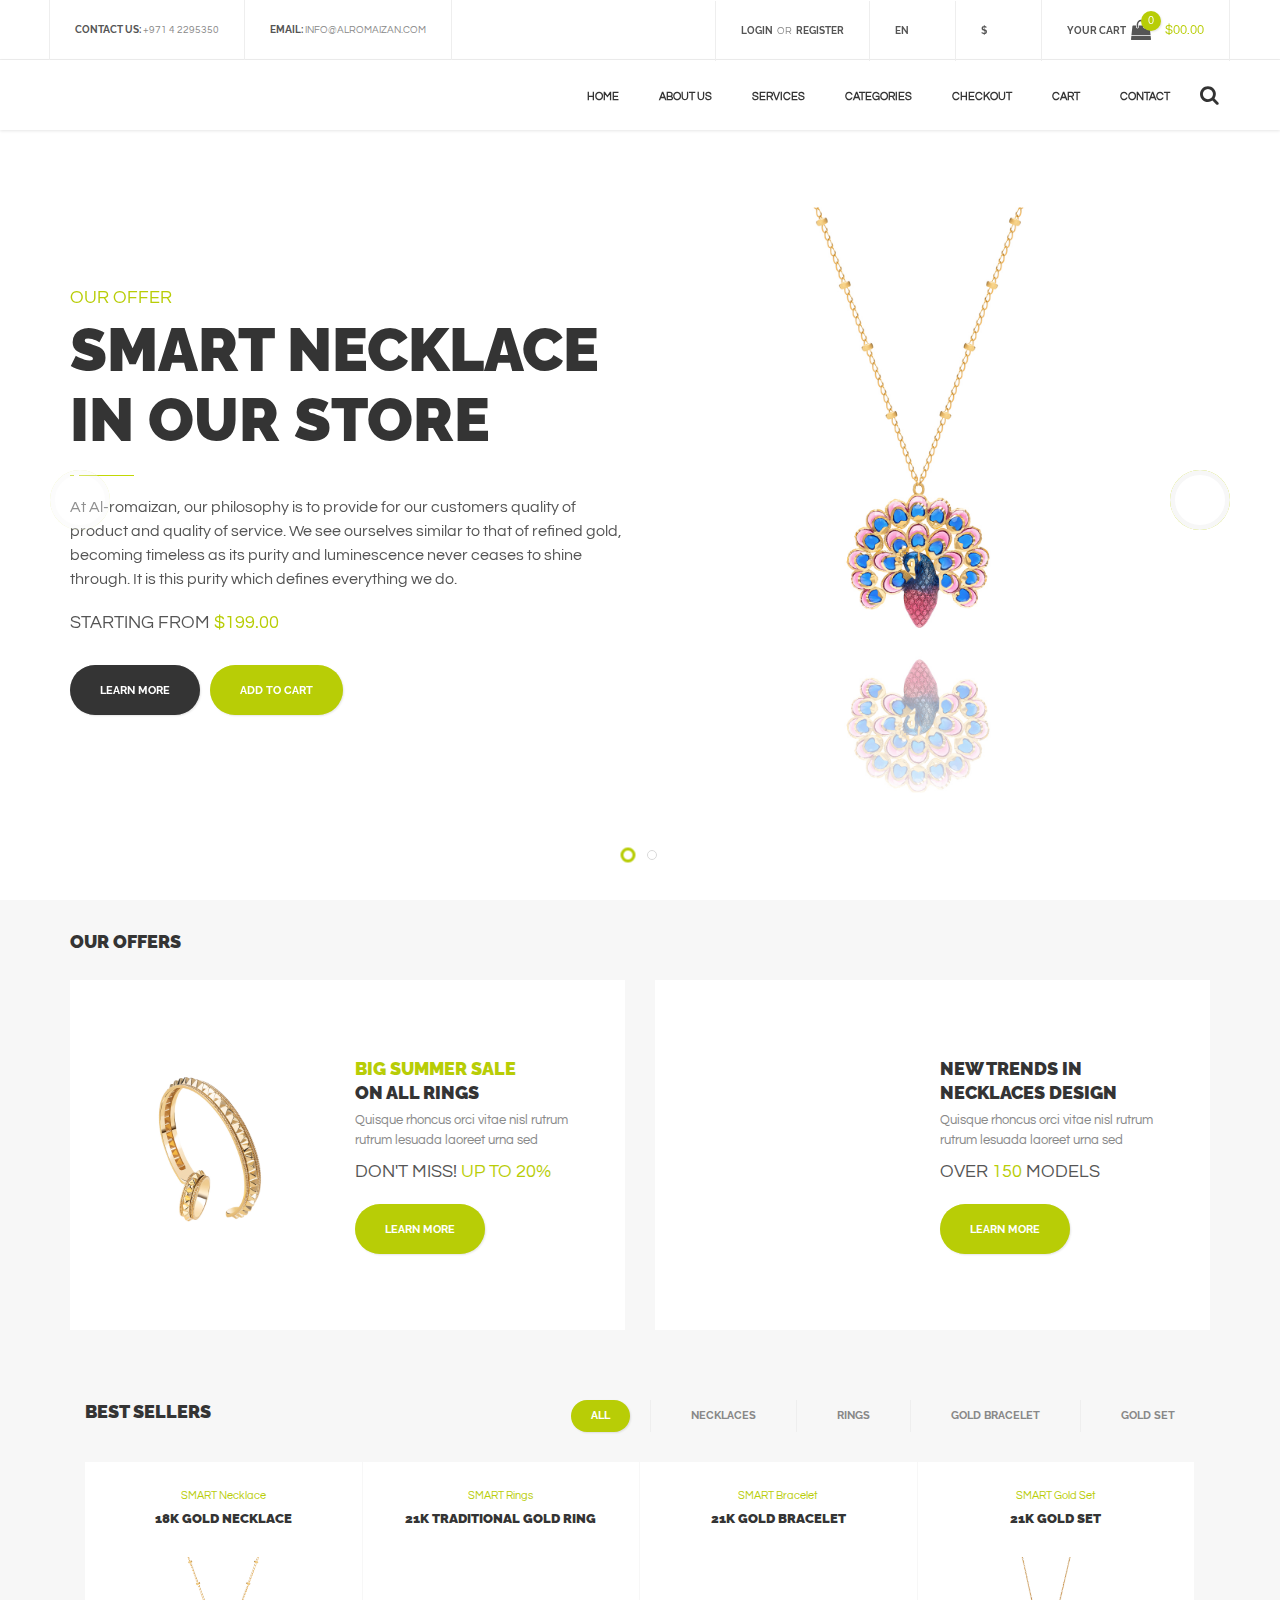
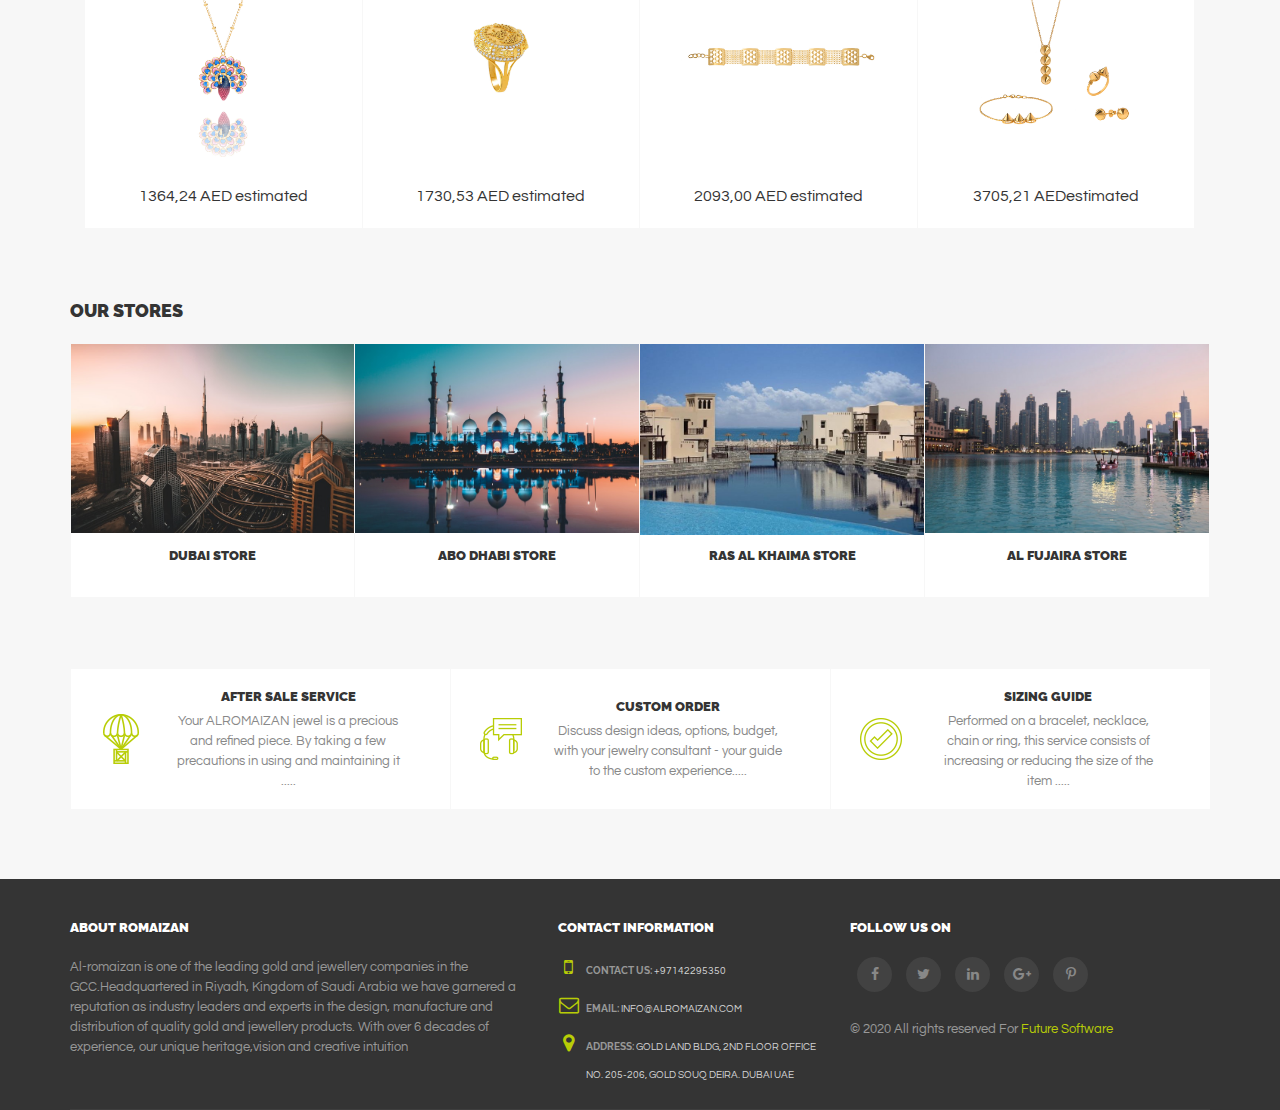
==== commit 791b4934: "Update index.html" ====
--- a/index.html
+++ b/index.html
@@ -100,7 +100,7 @@
                                 <nav>
                                     <ul>
                                         <li>
-                                            <a href="index6.html">Home</a>
+                                            <a href="index.html">Home</a>
                                             
                                         </li>
                                         <li>
